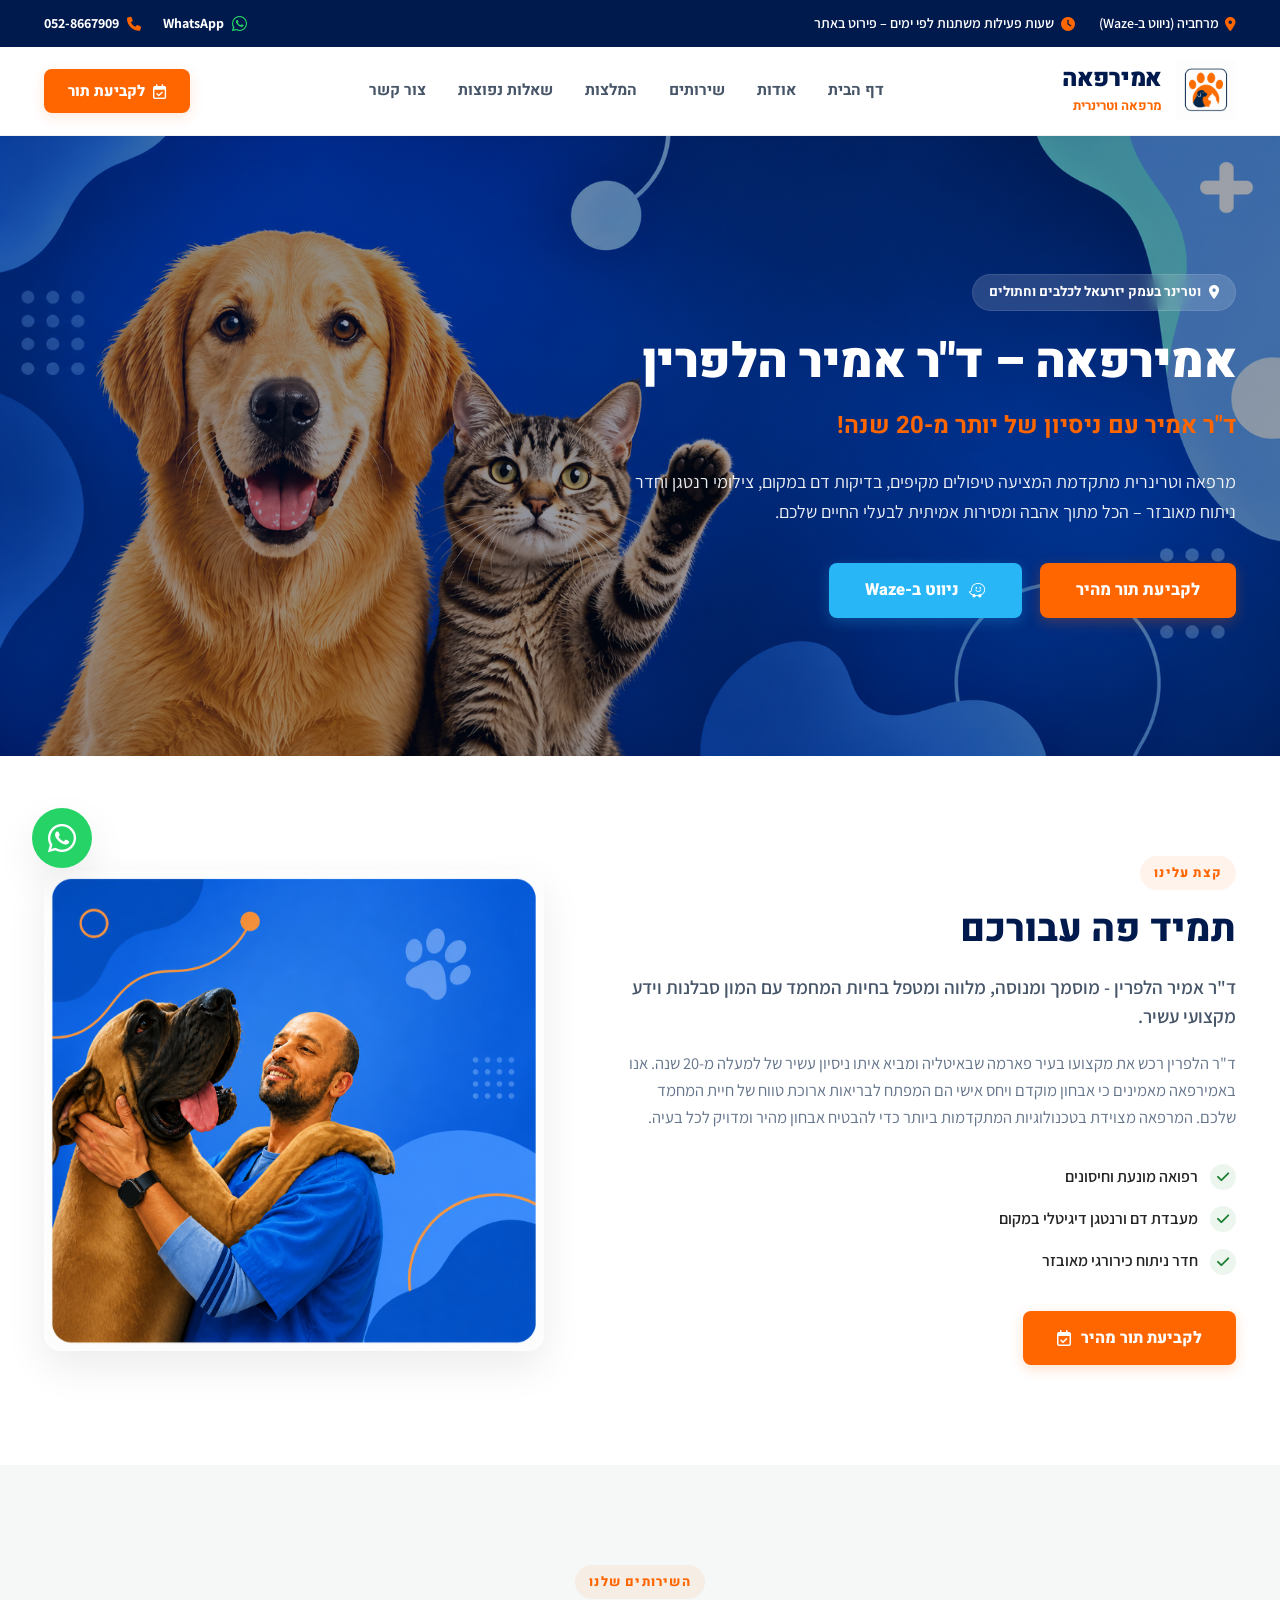
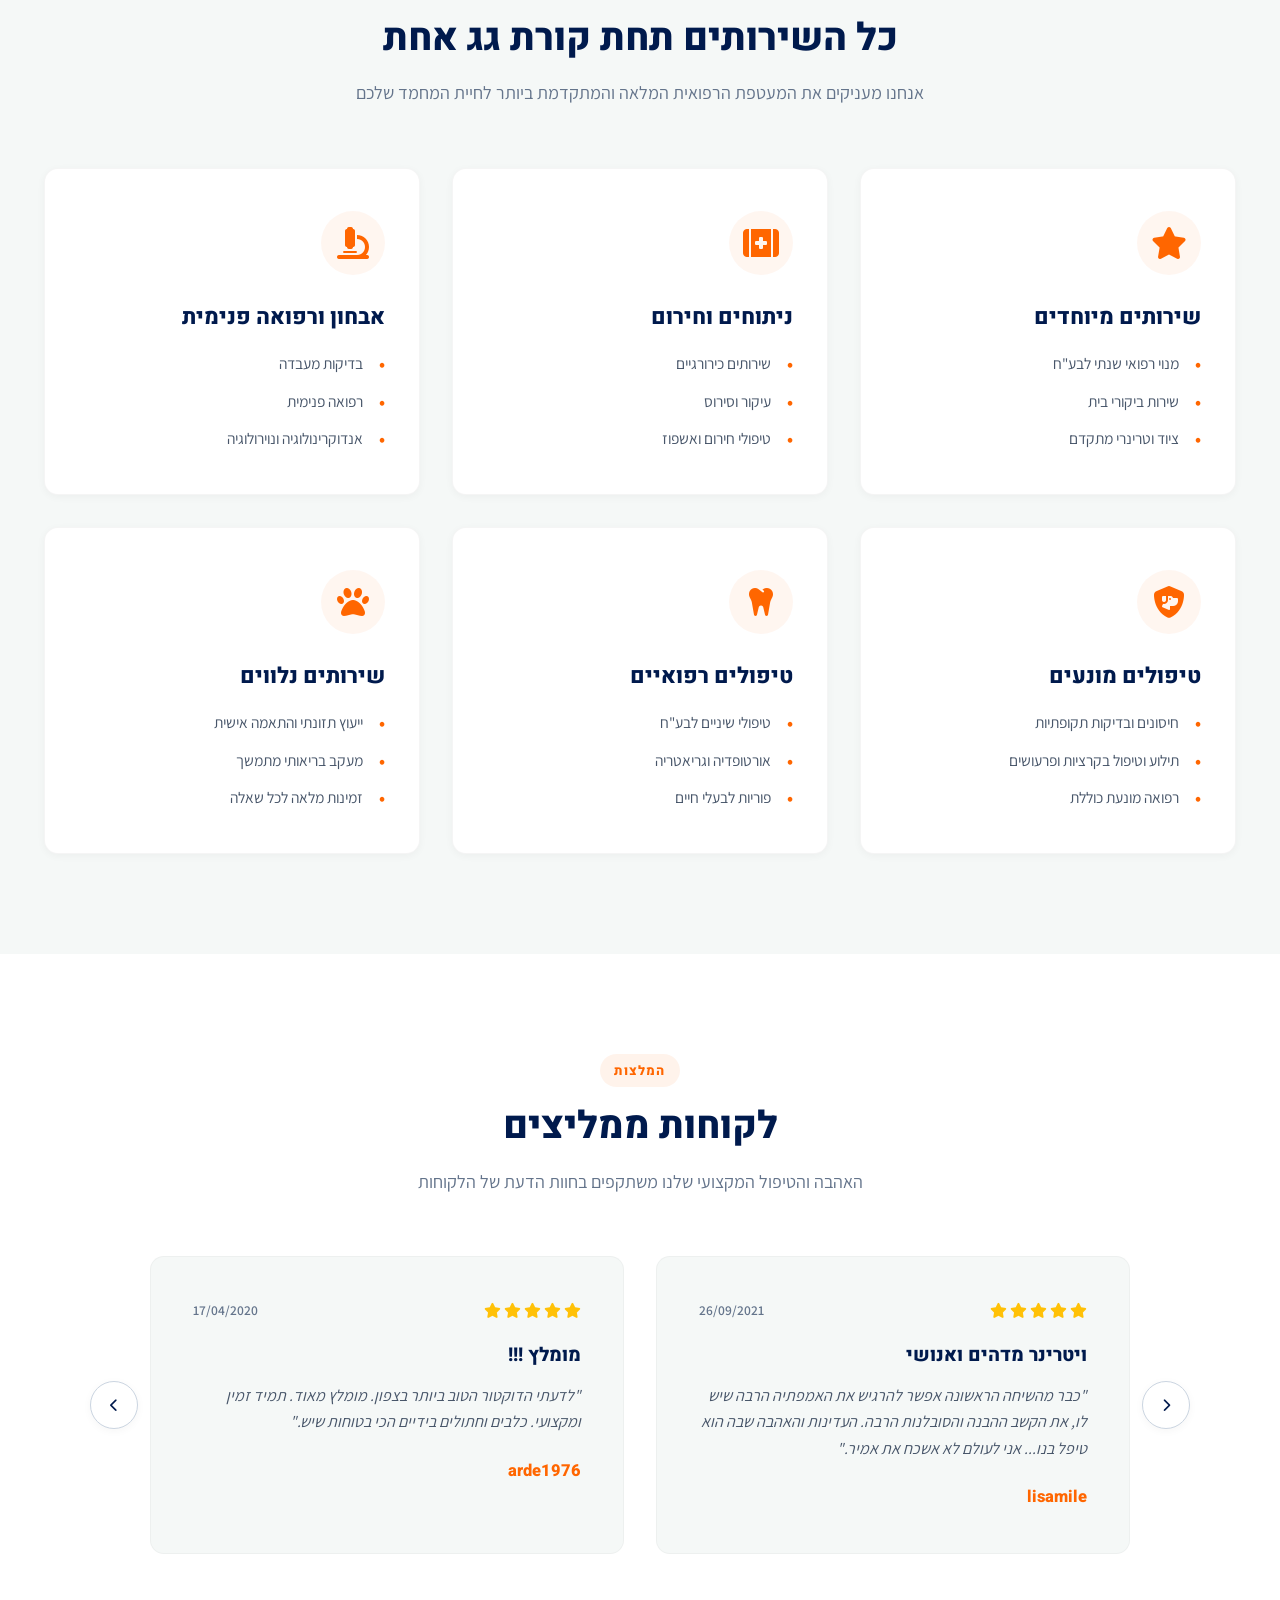
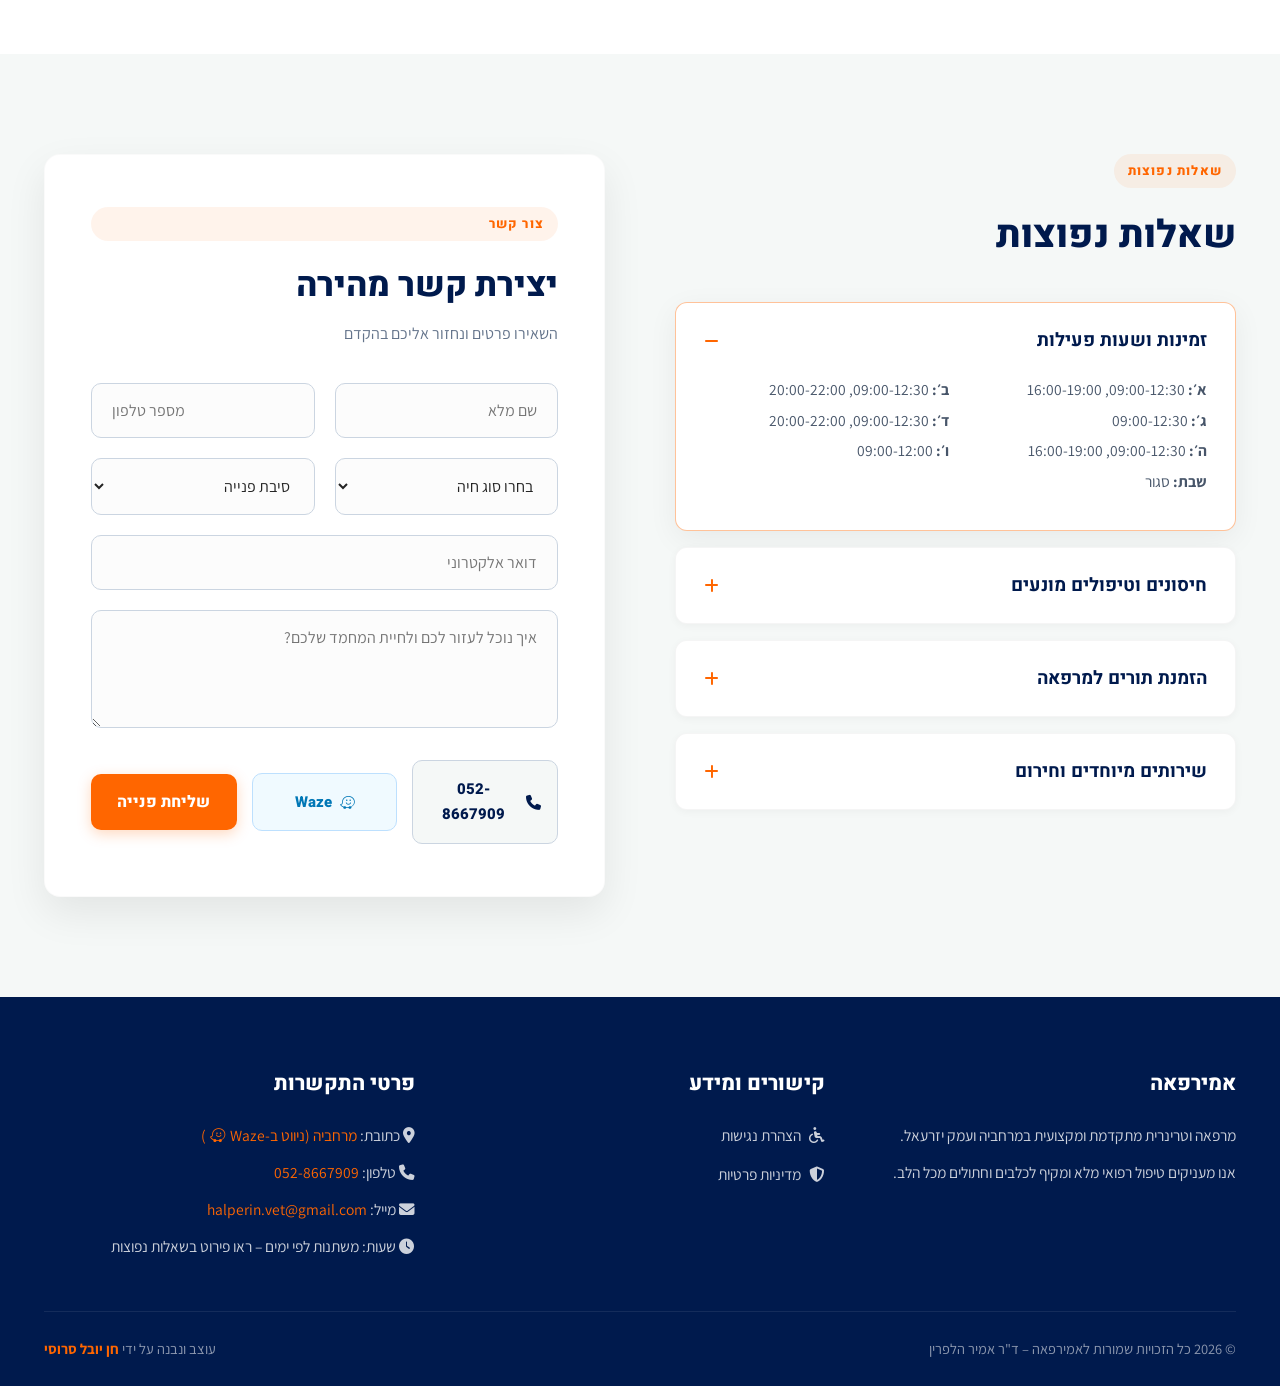
==== index.html @ 6ac04989 "Update index.html" ====
<!DOCTYPE html>
<html lang="he" dir="rtl">
<head>
    <meta charset="UTF-8">
    <meta name="viewport" content="width=device-width, initial-scale=1.0">
    <title>אמירפאה – ד"ר אמיר הלפרין | וטרינר בעמק יזרעאל ועפולה</title>
    <meta name="description" content="מחפשים וטרינר בעפולה או בעמק יזרעאל? באמירפאה תקבלו טיפול מקצועי לכלבים וחתולים – חיסונים, בדיקות, טיפולי חירום וניתוחים עם יחס אישי וזמינות גבוהה.">
    
    <link rel="preconnect" href="https://fonts.googleapis.com">
    <link rel="preconnect" href="https://fonts.gstatic.com" crossorigin>
    <link href="https://fonts.googleapis.com/css2?family=Assistant:wght@300;400;600;700;800&family=Heebo:wght@300;400;500;700;800;900&display=swap" rel="stylesheet">
    
    <link rel="stylesheet" href="https://cdnjs.cloudflare.com/ajax/libs/font-awesome/6.4.0/css/all.min.css">
    <link rel="stylesheet" href="style.css">

    <!-- Favicon -->
    <link rel="icon" href="favicon.ico">
    <link rel="apple-touch-icon" href="favicon.ico">

</head>
<body>

    <div class="top-info-bar">
        <div class="bar-container">
            <div class="top-info-right">
                <span class="top-info-item">
                    <a href="https://waze.com/ul?q=מרחביה" target="_blank" class="top-waze-link" aria-label="ניווט למרפאה באמצעות Waze">
                        <i class="fa-solid fa-location-dot" aria-hidden="true"></i> מרחביה (ניווט ב-Waze)
                    </a>
                </span>
                <span class="top-info-item top-hours-short">
                    <i class="fa-solid fa-clock" aria-hidden="true"></i> שעות פעילות משתנות לפי ימים – פירוט באתר
                </span>
            </div>
            <div class="top-info-left">
                <a href="https://wa.me/972528667909" target="_blank" class="top-link whatsapp-link" aria-label="פנייה בוואטסאפ">
                    <i class="fa-brands fa-whatsapp" aria-hidden="true"></i> WhatsApp
                </a>
                <a href="tel:0528667909" class="top-link phone-link">
                    <i class="fa-solid fa-phone" aria-hidden="true"></i> 052-8667909
                </a>
            </div>
        </div>
    </div>

    <header class="main-header" role="banner">
        <div class="header-container">
            <div class="logo-area">
                <a href="#home" class="logo-link">
                    <img src="Logo.png" alt="לוגו אמירפאה" class="site-logo">
                    <div class="logo-text">
                        <span class="brand-name">אמירפאה</span>
                        <span class="brand-sub">מרפאה וטרינרית</span>
                    </div>
                </a>
            </div>
            
            <button class="mobile-menu-toggle show-only-on-mobile" aria-label="פתח תפריט">
                תפריט ☰
            </button>
            
            <nav class="nav-links hide-on-mobile" id="main-nav" aria-label="תפריט ניווט ראשי">
                <a href="#home" class="nav-item">דף הבית</a>
                <a href="#about" class="nav-item">אודות</a>
                <a href="#services" class="nav-item">שירותים</a>
                <a href="#testimonials" class="nav-item">המלצות</a>
                <a href="#faq" class="nav-item">שאלות נפוצות</a>
                <a href="#contact" class="nav-item">צור קשר</a>
            </nav>
            
            <div class="header-actions hide-on-mobile">
                <a href="#contact" class="btn-booking-nav">
                    <i class="fa-regular fa-calendar-check" aria-hidden="true"></i> לקביעת תור
                </a>
            </div>
        </div>
        
        <div class="mobile-menu-dropdown show-only-on-mobile">
            <nav class="mobile-nav-links">
                <a href="#home" class="mobile-nav-item">דף הבית</a>
                <a href="#about" class="mobile-nav-item">אודות</a>
                <a href="#services" class="mobile-nav-item">שירותים</a>
                <a href="#testimonials" class="mobile-nav-item">המלצות</a>
                <a href="#faq" class="mobile-nav-item">שאלות נפוצות</a>
                <a href="#contact" class="mobile-nav-item">צור קשר</a>
                <a href="#contact" class="btn-booking-nav-mobile">
                    <i class="fa-regular fa-calendar-check" aria-hidden="true"></i> לקביעת תור
                </a>
            </nav>
        </div>
    </header>

    <section id="home" class="hero-section">
        <div class="hero-overlay"></div>
        <div class="hero-container">
            <div class="hero-content">
                <div class="hero-tag">
                    <i class="fa-solid fa-location-dot" aria-hidden="true"></i> וטרינר בעמק יזרעאל לכלבים וחתולים
                </div>
                <h1 class="hero-title">אמירפאה – ד"ר אמיר הלפרין</h1>
                <h2 class="hero-subtitle">ד"ר אמיר עם ניסיון של יותר מ-20 שנה!</h2>
                <p class="hero-text">
                    מרפאה וטרינרית מתקדמת המציעה טיפולים מקיפים, בדיקות דם במקום, צילומי רנטגן וחדר ניתוח מאובזר – הכל מתוך אהבה ומסירות אמיתית לבעלי החיים שלכם.
                </p>
                <div class="hero-buttons">
                    <a href="#contact" class="btn-hero btn-orange">לקביעת תור מהיר</a>
                    <a href="https://waze.com/ul?q=מרחביה" target="_blank" class="btn-hero btn-waze">
                        <i class="fa-brands fa-waze" aria-hidden="true"></i> ניווט ב-Waze
                    </a>
                </div>
            </div>
        </div>
    </section>

    <section id="about" class="about-section">
        <div class="about-container">
            <div class="about-content">
                <span class="section-tag">קצת עלינו</span>
                <h2 class="about-title">תמיד פה עבורכם</h2>
                <p class="about-lead">
                    ד"ר אמיר הלפרין - מוסמך ומנוסה, מלווה ומטפל בחיות המחמד עם המון סבלנות וידע מקצועי עשיר.
                </p>
                <p class="about-desc">
                    ד"ר הלפרין רכש את מקצועו בעיר פארמה שבאיטליה ומביא איתו ניסיון עשיר של למעלה מ-20 שנה. אנו באמירפאה מאמינים כי אבחון מוקדם ויחס אישי הם המפתח לבריאות ארוכת טווח של חיית המחמד שלכם. המרפאה מצוידת בטכנולוגיות המתקדמות ביותר כדי להבטיח אבחון מהיר ומדויק לכל בעיה.
                </p>
                <div class="about-features">
                    <div class="about-feat-item">
                        <i class="fa-solid fa-check" aria-hidden="true"></i>
                        <span>רפואה מונעת וחיסונים</span>
                    </div>
                    <div class="about-feat-item">
                        <i class="fa-solid fa-check" aria-hidden="true"></i>
                        <span>מעבדת דם ורנטגן דיגיטלי במקום</span>
                    </div>
                    <div class="about-feat-item">
                        <i class="fa-solid fa-check" aria-hidden="true"></i>
                        <span>חדר ניתוח כירורגי מאובזר</span>
                    </div>
                </div>
                <a href="#contact" class="btn-about">
                    לקביעת תור מהיר <i class="fa-regular fa-calendar-check" aria-hidden="true"></i>
                </a>
            </div>
            <div class="about-image-wrapper">
                <img src="dr-amir.png" alt="ד&quot;ר אמיר בטיפול" class="about-doctor-img" loading="lazy">
            </div>
        </div>
    </section>

    <section id="services" class="services-section">
        <div class="section-container">
            <div class="section-header">
                <span class="section-tag center">השירותים שלנו</span>
                <h2 class="section-title">כל השירותים תחת קורת גג אחת</h2>
                <p class="section-subtitle">אנחנו מעניקים את המעטפת הרפואית המלאה והמתקדמת ביותר לחיית המחמד שלכם</p>
            </div>
            <div class="services-grid">
                <div class="service-card">
                    <div class="service-icon">
                        <i class="fa-solid fa-star" aria-hidden="true"></i>
                    </div>
                    <h3 class="service-title">שירותים מיוחדים</h3>
                    <ul class="service-list">
                        <li>מנוי רפואי שנתי לבע"ח</li>
                        <li>שירות ביקורי בית</li>
                        <li>ציוד וטרינרי מתקדם</li>
                    </ul>
                </div>

                <div class="service-card">
                    <div class="service-icon">
                        <i class="fa-solid fa-kit-medical" aria-hidden="true"></i>
                    </div>
                    <h3 class="service-title">ניתוחים וחירום</h3>
                    <ul class="service-list">
                        <li>שירותים כירורגיים</li>
                        <li>עיקור וסירוס</li>
                        <li>טיפולי חירום ואשפוז</li>
                    </ul>
                </div>

                <div class="service-card">
                    <div class="service-icon">
                        <i class="fa-solid fa-microscope" aria-hidden="true"></i>
                    </div>
                    <h3 class="service-title">אבחון ורפואה פנימית</h3>
                    <ul class="service-list">
                        <li>בדיקות מעבדה</li>
                        <li>רפואה פנימית</li>
                        <li>אנדוקרינולוגיה ונוירולוגיה</li>
                    </ul>
                </div>

                <div class="service-card">
                    <div class="service-icon">
                        <i class="fa-solid fa-shield-dog" aria-hidden="true"></i>
                    </div>
                    <h3 class="service-title">טיפולים מונעים</h3>
                    <ul class="service-list">
                        <li>חיסונים ובדיקות תקופתיות</li>
                        <li>תילוע וטיפול בקרציות ופרעושים</li>
                        <li>רפואה מונעת כוללת</li>
                    </ul>
                </div>

                <div class="service-card">
                    <div class="service-icon">
                        <i class="fa-solid fa-tooth" aria-hidden="true"></i>
                    </div>
                    <h3 class="service-title">טיפולים רפואיים</h3>
                    <ul class="service-list">
                        <li>טיפולי שיניים לבע"ח</li>
                        <li>אורטופדיה וגריאטריה</li>
                        <li>פוריות לבעלי חיים</li>
                    </ul>
                </div>

                <div class="service-card">
                    <div class="service-icon">
                        <i class="fa-solid fa-paw" aria-hidden="true"></i>
                    </div>
                    <h3 class="service-title">שירותים נלווים</h3>
                    <ul class="service-list">
                        <li>ייעוץ תזונתי והתאמה אישית</li>
                        <li>מעקב בריאותי מתמשך</li>
                        <li>זמינות מלאה לכל שאלה</li>
                    </ul>
                </div>
            </div>
        </div>
    </section>

    <section id="testimonials" class="testimonials-section">
        <div class="section-container">
            <div class="section-header">
                <span class="section-tag center">המלצות</span>
                <h2 class="section-title">לקוחות ממליצים</h2>
                <p class="section-subtitle">האהבה והטיפול המקצועי שלנו משתקפים בחוות הדעת של הלקוחות</p>
            </div>
            <div class="testimonials-slider-container">
                <button class="slider-btn prev-btn" aria-label="המלצה קודמת">
                    <i class="fa-solid fa-chevron-right" aria-hidden="true"></i>
                </button>
                <div class="testimonials-slider">
                    <div class="testimonial-slide active">
                        <div class="testimonials-grid">
                            <div class="testimonial-card">
                                <div class="testi-header">
                                    <div class="stars" aria-label="5 כוכבים">
                                        <i class="fa-solid fa-star" aria-hidden="true"></i>
                                        <i class="fa-solid fa-star" aria-hidden="true"></i>
                                        <i class="fa-solid fa-star" aria-hidden="true"></i>
                                        <i class="fa-solid fa-star" aria-hidden="true"></i>
                                        <i class="fa-solid fa-star" aria-hidden="true"></i>
                                    </div>
                                    <span class="testi-date">26/09/2021</span>
                                </div>
                                <h4 class="testi-title">ויטרינר מדהים ואנושי</h4>
                                <p class="testi-text">
                                    "כבר מהשיחה הראשונה אפשר להרגיש את האמפתיה הרבה שיש לו, את הקשב ההבנה והסובלנות הרבה. העדינות והאהבה שבה הוא טיפל בנו... אני לעולם לא אשכח את אמיר."
                                </p>
                                <div class="testi-author">lisamile</div>
                            </div>
                            <div class="testimonial-card">
                                <div class="testi-header">
                                    <div class="stars" aria-label="5 כוכבים">
                                        <i class="fa-solid fa-star" aria-hidden="true"></i>
                                        <i class="fa-solid fa-star" aria-hidden="true"></i>
                                        <i class="fa-solid fa-star" aria-hidden="true"></i>
                                        <i class="fa-solid fa-star" aria-hidden="true"></i>
                                        <i class="fa-solid fa-star" aria-hidden="true"></i>
                                    </div>
                                    <span class="testi-date">17/04/2020</span>
                                </div>
                                <h4 class="testi-title">מומלץ !!!</h4>
                                <p class="testi-text">
                                    "לדעתי הדוקטור הטוב ביותר בצפון. מומלץ מאוד. תמיד זמין ומקצועי. כלבים וחתולים בידיים הכי בטוחות שיש."
                                </p>
                                <div class="testi-author">arde1976</div>
                            </div>
                        </div>
                    </div>

                    <div class="testimonial-slide">
                        <div class="testimonials-grid">
                            <div class="testimonial-card">
                                <div class="testi-header">
                                    <div class="stars" aria-label="5 כוכבים">
                                        <i class="fa-solid fa-star" aria-hidden="true"></i>
                                        <i class="fa-solid fa-star" aria-hidden="true"></i>
                                        <i class="fa-solid fa-star" aria-hidden="true"></i>
                                        <i class="fa-solid fa-star" aria-hidden="true"></i>
                                        <i class="fa-solid fa-star" aria-hidden="true"></i>
                                    </div>
                                    <span class="testi-date">19/02/2019</span>
                                </div>
                                <h4 class="testi-title">מושלם</h4>
                                <p class="testi-text">
                                    "אמיר הוא בן אדם מדהים וד"ר מצוין. הגישה שלו לתינוקת שלי והביטחון שהרגשתי שהשארתי אותה שם. אמיר והעוזרת שלו כל כך סבלניים ועדינים."
                                </p>
                                <div class="testi-author">אורפז ויקיר</div>
                            </div>
                            <div class="testimonial-card">
                                <div class="testi-header">
                                    <div class="stars" aria-label="5 כוכבים">
                                        <i class="fa-solid fa-star" aria-hidden="true"></i>
                                        <i class="fa-solid fa-star" aria-hidden="true"></i>
                                        <i class="fa-solid fa-star" aria-hidden="true"></i>
                                        <i class="fa-solid fa-star" aria-hidden="true"></i>
                                        <i class="fa-solid fa-star" aria-hidden="true"></i>
                                    </div>
                                    <span class="testi-date">07/07/2018</span>
                                </div>
                                <h4 class="testi-title">מומלץ!</h4>
                                <p class="testi-text">
                                    "כבר מספר שנים הכלב שלי מטופל אצלו ולא מחליפה אותו! שירות מעולה, תמיד זמין, מחיר הוגן לכל בעיה. ממליצה בחום!"
                                </p>
                                <div class="testi-author">Marina</div>
                            </div>
                        </div>
                    </div>

                    <div class="testimonial-slide">
                        <div class="testimonials-grid">
                            <div class="testimonial-card">
                                <div class="testi-header">
                                    <div class="stars" aria-label="4.5 כוכבים">
                                        <i class="fa-solid fa-star" aria-hidden="true"></i>
                                        <i class="fa-solid fa-star" aria-hidden="true"></i>
                                        <i class="fa-solid fa-star" aria-hidden="true"></i>
                                        <i class="fa-solid fa-star" aria-hidden="true"></i>
                                        <i class="fa-solid fa-star-half-stroke" aria-hidden="true"></i>
                                    </div>
                                    <span class="testi-date">20/04/2016</span>
                                </div>
                                <h4 class="testi-title">מקצועיות ויחס נפלא</h4>
                                <p class="testi-text">
                                    "פניתי לצורך טיפול בכלב, השירות שקיבלתי היה מקצועי מאוד. היחס היה נפלא, קיבלו אותי בדיוק בזמן והמחיר היה סביר לחלוטין."
                                </p>
                                <div class="testi-author">יוסי</div>
                            </div>
                            <div class="testimonial-card">
                                <div class="testi-header">
                                    <div class="stars" aria-label="5 כוכבים">
                                        <i class="fa-solid fa-star" aria-hidden="true"></i>
                                        <i class="fa-solid fa-star" aria-hidden="true"></i>
                                        <i class="fa-solid fa-star" aria-hidden="true"></i>
                                        <i class="fa-solid fa-star" aria-hidden="true"></i>
                                        <i class="fa-solid fa-star" aria-hidden="true"></i>
                                    </div>
                                    <span class="testi-date">17/03/2016</span>
                                </div>
                                <h4 class="testi-title">מרפאה מצוינת</h4>
                                <p class="testi-text">
                                    "הכלבה שלי מפחדת ולא רוצה שיתקרבו אליה, אך אמיר הצליח להתחבב עליה ולבדוק אותה. הטיפול היה אדיב ומקצועי ותמיד מתקשר לשאול מה שלומה."
                                </p>
                                <div class="testi-author">Arbel</div>
                            </div>
                        </div>
                    </div>
                </div>
                <button class="slider-btn next-btn" aria-label="המלצה הבאה">
                    <i class="fa-solid fa-chevron-left" aria-hidden="true"></i>
                </button>
            </div>
        </div>
    </section>

    <section id="faq-contact" class="faq-contact-section">
        <div class="combined-container">
            <div class="faq-side" id="faq">
                <span class="section-tag">שאלות נפוצות</span>
                <h2 class="combined-title">שאלות נפוצות</h2>
                <div class="faq-accordion">
                    <div class="faq-item active">
                        <button class="faq-question" aria-expanded="true">
                            <span>זמינות ושעות פעילות</span>
                            <i class="fa-solid fa-minus faq-icon" aria-hidden="true"></i>
                        </button>
                        <div class="faq-answer">
                            <div class="hours-list">
                                <p><strong>א׳:</strong> 09:00-12:30, 16:00-19:00</p>
                                <p><strong>ב׳:</strong> 09:00-12:30, 20:00-22:00</p>
                                <p><strong>ג׳:</strong> 09:00-12:30</p>
                                <p><strong>ד׳:</strong> 09:00-12:30, 20:00-22:00</p>
                                <p><strong>ה׳:</strong> 09:00-12:30, 16:00-19:00</p>
                                <p><strong>ו׳:</strong> 09:00-12:00</p>
                                <p><strong>שבת:</strong> סגור</p>
                            </div>
                        </div>
                   </div>
                    <div class="faq-item">
                        <button class="faq-question" aria-expanded="false">
                            <span>חיסונים וטיפולים מונעים</span>
                            <i class="fa-solid fa-plus faq-icon" aria-hidden="true"></i>
                        </button>
                        <div class="faq-answer">
                            <p>מומלץ לחסן חיות מחמד באופן שנתי כדי להבטיח הגנה מלאה מפני מחלות נפוצות ומסוכנות בסביבה.</p>
                        </div>
                    </div>
                    <div class="faq-item">
                        <button class="faq-question" aria-expanded="false">
                            <span>הזמנת תורים למרפאה</span>
                            <i class="fa-solid fa-plus faq-icon" aria-hidden="true"></i>
                        </button>
                        <div class="faq-answer">
                            <p>ניתן להזמין תור מראש בטופס יצירת הקשר באתר, או בשיחה מהירה בוואטסאפ ובטלפון הזמינים באתר.</p>
                        </div>
                    </div>
                    <div class="faq-item">
                        <button class="faq-question" aria-expanded="false">
                            <span>שירותים מיוחדים וחירום</span>
                            <i class="fa-solid fa-plus faq-icon" aria-hidden="true"></i>
                        </button>
                        <div class="faq-answer">
                            <p>במרפאה קיים חדר ניתוח מאובזר, רנטגן דיגיטלי מתקדם ומעבדת דם לתוצאות מיידיות במקום.</p>
                        </div>
                    </div>
                </div>
            </div>

            <div class="contact-side" id="contact">
                <div class="contact-form-box">
                    <span class="section-tag">צור קשר</span>
                    <h3 class="contact-form-title">יצירת קשר מהירה</h3>
                    <p class="contact-form-subtitle">השאירו פרטים ונחזור אליכם בהקדם</p>
                    
                    <form action="https://formsubmit.co/amirpavet@gmail.com" method="POST" class="form-body">
                        <input type="hidden" name="_captcha" value="false">
                        <input type="hidden" name="_next" value="https://6949558-stack.github.io/amirpa/index.html">
                        
                        <div class="form-row">
                            <input type="text" name="שם מלא" placeholder="שם מלא" required>
                            <input type="tel" name="טלפון" placeholder="מספר טלפון" required>
                        </div>
                        <div class="form-row">
                            <select name="סוג חיה" required>
                                <option value="" disabled selected>בחרו סוג חיה</option>
                                <option value="חתול">חתול</option>
                                <option value="כלב">כלב</option>
                                <option value="אחר">אחר</option>
                            </select>
                            <select name="סיבת פנייה" required>
                                <option value="" disabled selected>סיבת פנייה</option>
                                <option value="תור">תור</option>
                                <option value="חיסון">חיסון</option>
                                <option value="תשלום">תשלום</option>
                                <option value="ניתוח">ניתוח</option>
                                <option value="חירום">חירום</option>
                                <option value="אחר">אחר</option>
                            </select>
                        </div>
                        <div class="form-row full-width">
                            <input type="email" name="דואר אלקטרוני" placeholder="דואר אלקטרוני">
                        </div>
                        <div class="form-row full-width">
                            <textarea name="הודעה" rows="4" placeholder="איך נוכל לעזור לכם ולחיית המחמד שלכם?" required></textarea>
                        </div>
                        <div class="form-actions">
                            <a href="tel:0528667909" class="contact-phone-btn">
                                <i class="fa-solid fa-phone" aria-hidden="true"></i> 052-8667909
                            </a>
                            <a href="https://waze.com/ul?q=מרחביה" target="_blank" class="contact-waze-btn" aria-label="ניווט באמצעות Waze">
                                <i class="fa-brands fa-waze" aria-hidden="true"></i> Waze
                            </a>
                            <button type="submit" class="btn-submit-form">שליחת פנייה</button>
                        </div>
                    </form>
                </div>
            </div>
        </div>
    </section>

    <div class="mobile-bottom-cta" aria-label="פעולות מהירות">
        <a href="tel:0528667909" class="mobile-cta-call">
            <i class="fa-solid fa-phone" aria-hidden="true"></i> התקשר עכשיו
        </a>
        <a href="https://wa.me/972528667909" target="_blank" class="mobile-cta-whatsapp">
            <i class="fa-brands fa-whatsapp" aria-hidden="true"></i> WhatsApp
        </a>
        <a href="https://waze.com/ul?q=מרחביה" target="_blank" class="mobile-cta-waze">
            <i class="fa-brands fa-waze" aria-hidden="true"></i> Waze
        </a>
    </div>

    <a href="https://wa.me/972528667909" target="_blank" class="floating-whatsapp-btn" aria-label="פנייה מהירה בוואטסאפ">
        <i class="fa-brands fa-whatsapp" aria-hidden="true"></i>
    </a>

    <footer class="site-footer">
        <div class="footer-container">
            <div class="footer-grid">
                <div class="footer-col about-col">
                    <h3>אמירפאה</h3>
                    <p>מרפאה וטרינרית מתקדמת ומקצועית במרחביה ועמק יזרעאל.</p>
                    <p>אנו מעניקים טיפול רפואי מלא ומקיף לכלבים וחתולים מכל הלב.</p>
                </div>
                <div class="footer-col links-col">
                    <h3>קישורים ומידע</h3>
                    <ul class="footer-links-list">
                        <li><a href="accessibility.html"><i class="fa-solid fa-wheelchair" aria-hidden="true"></i> הצהרת נגישות</a></li>
                        <li><a href="privacy.html"><i class="fa-solid fa-shield-halved" aria-hidden="true"></i> מדיניות פרטיות</a></li>
                    </ul>
                </div>
                <div class="footer-col contact-col">
                    <h3>פרטי התקשרות</h3>
                    <p>
                        <i class="fa-solid fa-location-dot" aria-hidden="true"></i> כתובת: 
                        <a href="https://waze.com/ul?q=מרחביה" target="_blank" class="footer-waze-link">
                            מרחביה (ניווט ב-Waze <i class="fa-brands fa-waze" aria-hidden="true"></i>)
                        </a>
                    </p>
                    <p><i class="fa-solid fa-phone" aria-hidden="true"></i> טלפון: <a href="tel:0528667909">052-8667909</a></p>
                    <p><i class="fa-solid fa-envelope" aria-hidden="true"></i> מייל: <a href="mailto:halperin.vet@gmail.com">halperin.vet@gmail.com</a></p>
                    <p><i class="fa-solid fa-clock" aria-hidden="true"></i> שעות: משתנות לפי ימים – ראו פירוט בשאלות נפוצות</p>
                </div>
            </div>
            <div class="footer-bottom">
                <p>&copy; 2026 כל הזכויות שמורות לאמירפאה – ד"ר אמיר הלפרין</p>
                <p>עוצב ונבנה על ידי <a href="mailto:6949558@gmail.com" class="designer-link">חן יובל סרוסי</a></p>
            </div>
        </div>
    </footer>

    <script>
        document.addEventListener('DOMContentLoaded', () => {
            const menuToggle = document.querySelector('.mobile-menu-toggle');
            const mobileMenu = document.querySelector('.mobile-menu-dropdown');

            function closeMobileMenu() {
                if (mobileMenu && mobileMenu.classList.contains('active')) {
                    mobileMenu.classList.remove('active');
                }

                if (menuToggle) {
                    menuToggle.textContent = 'תפריט ☰';
                    menuToggle.setAttribute('aria-label', 'פתח תפריט');
                }
            }

            function scrollToSection(targetSection) {
                const headerOffset = window.innerWidth <= 900 ? 104 : 126;
                const elementPosition = targetSection.getBoundingClientRect().top;
                const offsetPosition = elementPosition + window.pageYOffset - headerOffset;

                window.scrollTo({
                    top: offsetPosition,
                    behavior: 'smooth'
                });
            }

            // קישורי עוגן עם תיקון גובה ההדר הדביק
            const internalLinks = document.querySelectorAll('a[href^="#"]');
            internalLinks.forEach(link => {
                link.addEventListener('click', (e) => {
                    const targetId = link.getAttribute('href');

                    if (targetId && targetId !== "#") {
                        const targetSection = document.querySelector(targetId);

                        if (targetSection) {
                            e.preventDefault();
                            closeMobileMenu();
                            scrollToSection(targetSection);
                        }
                    }
                });
            });

            // אקורדיון שאלות נפוצות
            const faqItems = document.querySelectorAll('.faq-item');
            faqItems.forEach(item => {
                const questionBtn = item.querySelector('.faq-question');
                const faqIcon = item.querySelector('.faq-icon');

                if (!questionBtn) return;

                questionBtn.addEventListener('click', () => {
                    const isActive = item.classList.contains('active');

                    faqItems.forEach(otherItem => {
                        if (otherItem !== item && otherItem.classList.contains('active')) {
                            otherItem.classList.remove('active');
                            const otherIcon = otherItem.querySelector('.faq-icon');
                            const otherQuestion = otherItem.querySelector('.faq-question');
                            if (otherIcon) otherIcon.classList.replace('fa-minus', 'fa-plus');
                            if (otherQuestion) otherQuestion.setAttribute('aria-expanded', 'false');
                        }
                    });

                    if (!isActive) {
                        item.classList.add('active');
                        if (faqIcon) faqIcon.classList.replace('fa-plus', 'fa-minus');
                        questionBtn.setAttribute('aria-expanded', 'true');
                    } else {
                        item.classList.remove('active');
                        if (faqIcon) faqIcon.classList.replace('fa-minus', 'fa-plus');
                        questionBtn.setAttribute('aria-expanded', 'false');
                    }
                });
            });

            // סליידר המלצות
            const slides = document.querySelectorAll('.testimonial-slide');
            const prevBtn = document.querySelector('.prev-btn');
            const nextBtn = document.querySelector('.next-btn');
            let currentSlide = 0;
            let slideInterval;

            function showSlide(index) {
                slides.forEach((slide, i) => {
                    slide.classList.toggle('active', i === index);
                });
            }

            function nextSlide() {
                if (!slides.length) return;
                currentSlide = (currentSlide + 1) % slides.length;
                showSlide(currentSlide);
            }

            function prevSlide() {
                if (!slides.length) return;
                currentSlide = (currentSlide - 1 + slides.length) % slides.length;
                showSlide(currentSlide);
            }

            if (nextBtn && prevBtn && slides.length > 0) {
                nextBtn.addEventListener('click', () => {
                    nextSlide();
                    resetInterval();
                });

                prevBtn.addEventListener('click', () => {
                    prevSlide();
                    resetInterval();
                });
                
                function startInterval() {
                    slideInterval = setInterval(nextSlide, 6000);
                }
                
                function resetInterval() {
                    clearInterval(slideInterval);
                    startInterval();
                }

                startInterval();
            }
            
            // תפריט מובייל: טקסט ברור במקום אייקון בלבד
            if (menuToggle && mobileMenu) {
                menuToggle.addEventListener('click', () => {
                    mobileMenu.classList.toggle('active');

                    if (mobileMenu.classList.contains('active')) {
                        menuToggle.textContent = 'סגור ✕';
                        menuToggle.setAttribute('aria-label', 'סגור תפריט');
                    } else {
                        menuToggle.textContent = 'תפריט ☰';
                        menuToggle.setAttribute('aria-label', 'פתח תפריט');
                    }
                });
            }
        });
    </script>

</body>
</html>
---- style.css ----
/* ==========================================================================
   CSS VARIABLES & DESIGN SYSTEM (Accessibility First)
   ========================================================================== */
:root {
    --primary-color: #001a4d;      /* כחול כהה נקי ויוקרתי */
    --accent-color: #ff6600;       /* כתום מותג חי */
    --hover-color: #e65c00;        /* כתום כהה לריחוף */
    --text-color: #242424;         /* צבע טקסט ראשי */
    --bg-light: #f5f8f7;           /* רקע כללי בהיר */
    --bg-white: #ffffff;           /* לבן מלא */
    --gray-light: #f1f3f5;         /* אפור בהיר לרקעים */
    --border-color: #cbd5e1;       /* צבע גבול נקי וברור */
    --success-color: #1e7e34;      /* ירוק מותג מותאם לנגישות */
    --waze-color: #29b6f6;         /* כחול Waze רשמי */
    --waze-hover: #0099e5;         /* כחול Waze כהה לריחוף */
    --font-heading: 'Heebo', 'Assistant', sans-serif;
    --font-body: 'Assistant', 'Heebo', sans-serif;
    --max-width: 1240px;
    --transition: all 0.3s cubic-bezier(0.25, 0.8, 0.25, 1);
    --shadow-sm: 0 2px 8px rgba(0, 0, 0, 0.04);
    --shadow-md: 0 8px 30px rgba(0, 0, 0, 0.06);
    --shadow-lg: 0 16px 40px rgba(0, 0, 0, 0.08);
}

/* ==========================================================================
   RESET & BASE STYLES
   ========================================================================== */
* {
    margin: 0;
    padding: 0;
    box-sizing: border-box;
}

html {
    scroll-behavior: smooth;
    font-size: 16px;
}

body {
    font-family: var(--font-body);
    direction: rtl;
    background-color: var(--bg-white);
    color: var(--text-color);
    line-height: 1.65;
    overflow-x: hidden;
    -webkit-font-smoothing: antialiased;
    -moz-osx-font-smoothing: grayscale;
}

a {
    text-decoration: none;
    color: inherit;
    transition: var(--transition);
}

a:focus-visible, button:focus-visible {
    outline: 3px solid var(--accent-color);
    outline-offset: 3px;
}

img {
    max-width: 100%;
    height: auto;
    display: block;
}

/* Utilities */
.section-tag {
    font-family: var(--font-heading);
    font-size: 13px;
    font-weight: 800;
    text-transform: uppercase;
    letter-spacing: 1.2px;
    color: var(--accent-color);
    background-color: rgba(255, 102, 0, 0.08);
    padding: 6px 14px;
    border-radius: 20px;
    display: inline-block;
    margin-bottom: 16px;
}

.section-tag.center {
    display: table;
    margin: 0 auto 16px;
}

/* כלי עזר להסתרה/הצגה מותנית */
.show-only-on-mobile {
    display: none !important;
}

/* ==========================================================================
   TOP INFO BAR
   ========================================================================== */
.top-info-bar {
    background-color: var(--primary-color);
    color: var(--bg-white);
    padding: 12px 0;
    font-size: 14px;
    font-weight: 600;
}

.bar-container {
    max-width: var(--max-width);
    margin: 0 auto;
    padding: 0 24px;
    display: grid;
    grid-template-columns: 1fr 1fr;
    align-items: center;
}

.top-info-right {
    display: flex;
    gap: 24px;
    align-items: center;
}

.top-info-item {
    display: inline-flex;
    align-items: center;
    gap: 7px;
}

.top-info-item i {
    color: var(--accent-color);
}

/* Waze Link in Top Bar */
.top-waze-link {
    display: inline-flex;
    align-items: center;
    gap: 6px;
    color: var(--bg-white);
    transition: var(--transition);
}

.top-waze-link:hover {
    color: var(--waze-color);
}

.top-info-left {
    display: flex;
    gap: 22px;
    justify-content: flex-end;
}

.top-link {
    display: inline-flex;
    align-items: center;
    gap: 8px;
    color: var(--bg-white);
    font-weight: 700;
}

.whatsapp-link i {
    color: #25d366;
    font-size: 17px;
}

.phone-link i {
    color: var(--accent-color);
}

.top-link:hover {
    color: var(--accent-color);
}

/* ==========================================================================
   MAIN HEADER & NAVIGATION
   ========================================================================== */
.main-header {
    background-color: var(--bg-white);
    border-bottom: 1px solid rgba(0, 0, 0, 0.05);
    position: sticky;
    top: 0;
    z-index: 1000;
    box-shadow: var(--shadow-sm);
}

.header-container {
    max-width: var(--max-width);
    margin: 0 auto;
    padding: 14px 24px;
    display: flex;
    justify-content: space-between;
    align-items: center;
}

.logo-area {
    display: flex;
    align-items: center;
}

.logo-link {
    display: flex;
    align-items: center;
    gap: 14px;
}

.site-logo {
    height: 60px;
    width: auto;
}

.logo-text {
    display: flex;
    flex-direction: column;
}

.brand-name {
    font-family: var(--font-heading);
    font-size: 24px;
    font-weight: 900;
    color: var(--primary-color);
    line-height: 1.1;
    letter-spacing: -0.3px;
}

.brand-sub {
    font-family: var(--font-heading);
    font-size: 13px;
    color: var(--accent-color);
    font-weight: 700;
    margin-top: 3px;
}

.nav-links {
    display: flex;
    gap: 32px;
}

.nav-item {
    font-family: var(--font-heading);
    font-weight: 700;
    font-size: 15.5px;
    color: #475569;
    padding: 6px 0;
    position: relative;
}

.nav-item::after {
    content: '';
    position: absolute;
    bottom: -1px;
    right: 0;
    width: 0;
    height: 2px;
    background-color: var(--accent-color);
    transition: var(--transition);
}

.nav-item:hover {
    color: var(--accent-color);
}

.nav-item:hover::after {
    width: 100%;
}

.header-actions {
    display: flex;
    align-items: center;
}

.btn-booking-nav {
    background-color: var(--accent-color);
    color: var(--bg-white);
    padding: 10px 24px;
    border-radius: 8px;
    font-family: var(--font-heading);
    font-weight: 800;
    font-size: 15px;
    display: inline-flex;
    align-items: center;
    gap: 8px;
    box-shadow: 0 4px 14px rgba(255, 102, 0, 0.15);
}

.btn-booking-nav:hover {
    background-color: var(--hover-color);
    transform: translateY(-2px);
    box-shadow: 0 6px 20px rgba(255, 102, 0, 0.25);
}

/* תפריט המבורגר למובייל */
.mobile-menu-toggle {
    display: none;
    background: none;
    border: none;
    color: var(--primary-color);
    font-size: 24px;
    cursor: pointer;
}

.mobile-menu-dropdown {
    display: none;
}

/* ==========================================================================
   HERO SECTION
   ========================================================================== */
.hero-section {
    background-image: url('banner.png');
    background-size: cover;
    background-position: center;
    background-repeat: no-repeat;
    min-height: 620px;
    display: flex;
    align-items: center;
    position: relative;
    padding: 80px 0;
}

.hero-overlay {
    position: absolute;
    top: 0;
    left: 0;
    width: 100%;
    height: 100%;
    background: linear-gradient(135deg, rgba(0, 26, 77, 0.45) 0%, rgba(0, 0, 0, 0.35) 100%);
    z-index: 1;
}

.hero-container {
    max-width: var(--max-width);
    margin: 0 auto;
    padding: 0 24px;
    position: relative;
    z-index: 2;
    width: 100%;
    display: flex;
    justify-content: flex-start;
}

.hero-content {
    max-width: 630px;
    color: var(--bg-white);
    text-align: right;
}

.hero-tag {
    font-family: var(--font-heading);
    font-size: 13.5px;
    background-color: rgba(255, 255, 255, 0.15);
    backdrop-filter: blur(8px);
    -webkit-backdrop-filter: blur(8px);
    display: inline-flex;
    align-items: center;
    gap: 8px;
    padding: 6px 16px;
    border-radius: 20px;
    margin-bottom: 24px;
    font-weight: 700;
    border: 1px solid rgba(255, 255, 255, 0.1);
}

.hero-title {
    font-family: var(--font-heading);
    font-size: 48px;
    font-weight: 900;
    margin-bottom: 16px;
    line-height: 1.15;
    letter-spacing: -0.5px;
}

.hero-subtitle {
    font-family: var(--font-heading);
    font-size: 24px;
    font-weight: 700;
    color: var(--accent-color);
    margin-bottom: 22px;
}

.hero-text {
    font-size: 18px;
    margin-bottom: 36px;
    color: rgba(255, 255, 255, 0.92);
    font-weight: 400;
}

.hero-buttons {
    display: flex;
    gap: 18px;
    flex-wrap: wrap;
    justify-content: flex-start;
}

.btn-hero {
    padding: 14px 36px;
    border-radius: 8px;
    font-family: var(--font-heading);
    font-weight: 800;
    font-size: 16.5px;
    display: inline-flex;
    align-items: center;
    gap: 10px;
}

.btn-orange {
    background-color: var(--accent-color);
    color: var(--bg-white);
    box-shadow: 0 4px 14px rgba(255, 102, 0, 0.25);
}

.btn-orange:hover {
    background-color: var(--hover-color);
    transform: translateY(-2px);
    box-shadow: 0 6px 20px rgba(255, 102, 0, 0.35);
}

.btn-waze {
    background-color: var(--waze-color);
    color: var(--bg-white);
    box-shadow: 0 4px 14px rgba(41, 182, 246, 0.25);
}

.btn-waze:hover {
    background-color: var(--waze-hover);
    transform: translateY(-2px);
    box-shadow: 0 6px 20px rgba(41, 182, 246, 0.35);
}

/* ==========================================================================
   ABOUT SECTION
   ========================================================================== */
.about-section {
    padding: 100px 0;
    background-color: var(--bg-white);
}

.about-container {
    max-width: var(--max-width);
    margin: 0 auto;
    padding: 0 24px;
    display: grid;
    grid-template-columns: 1.1fr 0.9fr;
    gap: 80px;
    align-items: center;
}

.about-title {
    font-family: var(--font-heading);
    font-size: 38px;
    font-weight: 800;
    color: var(--primary-color);
    margin-bottom: 20px;
    line-height: 1.25;
}

.about-lead {
    font-size: 19px;
    font-weight: 600;
    color: #475569;
    margin-bottom: 18px;
    line-height: 1.55;
}

.about-desc {
    font-size: 16.5px;
    color: #64748b;
    margin-bottom: 32px;
}

.about-features {
    display: flex;
    flex-direction: column;
    gap: 16px;
    margin-bottom: 36px;
}

.about-feat-item {
    display: flex;
    align-items: center;
    gap: 12px;
}

.about-feat-item i {
    color: var(--success-color);
    font-size: 14px;
    background-color: rgba(30, 126, 52, 0.08);
    width: 26px;
    height: 26px;
    border-radius: 50%;
    display: inline-flex;
    align-items: center;
    justify-content: center;
}

.about-feat-item span {
    font-size: 16px;
    font-weight: 600;
    color: var(--text-color);
}

.btn-about {
    background-color: var(--accent-color);
    color: var(--bg-white);
    padding: 14px 34px;
    border-radius: 8px;
    font-family: var(--font-heading);
    font-weight: 800;
    display: inline-flex;
    align-items: center;
    gap: 10px;
    box-shadow: 0 4px 14px rgba(255, 102, 0, 0.2);
}

.btn-about:hover {
    background-color: var(--hover-color);
    transform: translateY(-2px);
}

.about-image-wrapper {
    position: relative;
}

.about-doctor-img {
    width: 100%;
    height: 480px;
    object-fit: cover;
    border-radius: 16px;
    box-shadow: var(--shadow-lg);
}

/* ==========================================================================
   SERVICES SECTION
   ========================================================================== */
.services-section {
    padding: 100px 0;
    background-color: var(--bg-light);
}

.section-container {
    max-width: var(--max-width);
    margin: 0 auto;
    padding: 0 24px;
}

.section-header {
    text-align: center;
    max-width: 700px;
    margin: 0 auto 60px;
}

.section-title {
    font-family: var(--font-heading);
    font-size: 38px;
    font-weight: 800;
    color: var(--primary-color);
    margin-bottom: 16px;
    line-height: 1.25;
}

.section-subtitle {
    font-size: 18px;
    color: #64748b;
}

.services-grid {
    display: grid;
    grid-template-columns: repeat(3, 1fr);
    gap: 32px;
}

.service-card {
    background-color: var(--bg-white);
    padding: 42px 34px;
    border-radius: 14px;
    border: 1px solid rgba(0, 0, 0, 0.04);
    text-align: right;
    transition: var(--transition);
    box-shadow: var(--shadow-sm);
}

.service-card:hover {
    transform: translateY(-6px);
    box-shadow: var(--shadow-md);
    border-color: rgba(255, 102, 0, 0.3);
}

.service-icon {
    font-size: 32px;
    color: var(--accent-color);
    margin-bottom: 24px;
    background-color: rgba(255, 102, 0, 0.06);
    width: 64px;
    height: 64px;
    border-radius: 50%;
    display: inline-flex;
    align-items: center;
    justify-content: center;
}

.service-title {
    font-family: var(--font-heading);
    font-size: 22px;
    color: var(--primary-color);
    margin-bottom: 16px;
    font-weight: 800;
}

.service-list {
    list-style: none;
    display: flex;
    flex-direction: column;
    gap: 12px;
}

.service-list li {
    font-size: 15.5px;
    color: #475569;
    position: relative;
    padding-right: 22px;
}

.service-list li::before {
    content: '•';
    color: var(--accent-color);
    font-weight: bold;
    font-size: 18px;
    position: absolute;
    right: 0;
    top: -2px;
}

/* ==========================================================================
   TESTIMONIALS SECTION (With Slider)
   ========================================================================== */
.testimonials-section {
    padding: 100px 0;
    background-color: var(--bg-white);
}

.testimonials-slider-container {
    position: relative;
    max-width: 1100px;
    margin: 0 auto;
    padding: 0 60px;
}

.testimonials-slider {
    overflow: hidden;
    position: relative;
}

.testimonial-slide {
    display: none;
    width: 100%;
}

.testimonial-slide.active {
    display: block;
    animation: fadeIn 0.5s ease-in-out;
}

@keyframes fadeIn {
    from { opacity: 0; transform: translateY(4px); }
    to { opacity: 1; transform: translateY(0); }
}

.testimonials-grid {
    display: grid;
    grid-template-columns: repeat(2, 1fr);
    gap: 32px;
}

.testimonial-card {
    background-color: var(--bg-light);
    padding: 42px;
    border-radius: 14px;
    border: 1px solid rgba(0, 0, 0, 0.03);
    position: relative;
    transition: var(--transition);
}

.testimonial-card:hover {
    box-shadow: var(--shadow-md);
    background-color: var(--bg-white);
    border-color: rgba(255, 102, 0, 0.2);
}

.testi-header {
    display: flex;
    justify-content: space-between;
    align-items: center;
    margin-bottom: 18px;
}

.stars {
    color: #ffc107;
    font-size: 15px;
    display: inline-flex;
    gap: 3px;
}

.testi-date {
    font-size: 13.5px;
    color: #64748b;
    font-weight: 600;
}

.testi-title {
    font-family: var(--font-heading);
    font-size: 19px;
    color: var(--primary-color);
    margin-bottom: 12px;
    font-weight: 800;
}

.testi-text {
    font-size: 16px;
    color: #475569;
    line-height: 1.65;
    margin-bottom: 22px;
    font-style: italic;
}

.testi-author {
    font-family: var(--font-heading);
    font-weight: 800;
    font-size: 16.5px;
    color: var(--accent-color);
}

.slider-btn {
    position: absolute;
    top: 50%;
    transform: translateY(-50%);
    background-color: var(--bg-white);
    border: 1px solid var(--border-color);
    color: var(--primary-color);
    width: 48px;
    height: 48px;
    border-radius: 50%;
    display: flex;
    align-items: center;
    justify-content: center;
    cursor: pointer;
    z-index: 10;
    box-shadow: var(--shadow-sm);
    transition: var(--transition);
}

.slider-btn:hover {
    background-color: var(--accent-color);
    color: var(--bg-white);
    border-color: var(--accent-color);
    transform: translateY(-50%) scale(1.05);
}

.prev-btn {
    right: 0;
}

.next-btn {
    left: 0;
}

/* ==========================================================================
   FAQ & CONTACT SECTION (Combined & Height Synced)
   ========================================================================== */
.faq-contact-section {
    background-color: var(--bg-light);
    padding: 100px 0;
}

.combined-container {
    max-width: var(--max-width);
    margin: 0 auto;
    padding: 0 24px;
    display: grid;
    grid-template-columns: 1fr 1fr;
    gap: 70px;
    align-items: stretch;
}

.combined-title {
    font-family: var(--font-heading);
    font-size: 38px;
    font-weight: 800;
    color: var(--primary-color);
    margin-bottom: 36px;
}

.faq-accordion {
    display: flex;
    flex-direction: column;
    gap: 16px;
}

.faq-item {
    background-color: var(--bg-white);
    border-radius: 12px;
    border: 1px solid rgba(0, 0, 0, 0.04);
    overflow: hidden;
    transition: var(--transition);
    box-shadow: var(--shadow-sm);
}

.faq-question {
    width: 100%;
    padding: 24px 28px;
    background: none;
    border: none;
    text-align: right;
    display: flex;
    justify-content: space-between;
    align-items: center;
    font-family: var(--font-heading);
    font-size: 18.5px;
    font-weight: 700;
    color: var(--primary-color);
    cursor: pointer;
}

.faq-icon {
    transition: var(--transition);
    color: var(--accent-color);
    font-size: 16px;
}

.faq-answer {
    padding: 0 28px;
    max-height: 0;
    overflow: hidden;
    transition: var(--transition);
    color: #475569;
    font-size: 16px;
    line-height: 1.7;
}

.faq-item.active {
    border-color: rgba(255, 102, 0, 0.4);
    box-shadow: var(--shadow-md);
}

.faq-item.active .faq-answer {
    padding-bottom: 24px;
    max-height: 220px;
}

/* Contact Form Box (Enhanced Presence) */
.contact-form-box {
    background-color: var(--bg-white);
    padding: 52px 46px;
    border-radius: 16px;
    box-shadow: var(--shadow-lg);
    border: 1px solid rgba(0, 0, 0, 0.02);
    height: 100%;
    display: flex;
    flex-direction: column;
    justify-content: center;
}

.contact-form-title {
    font-family: var(--font-heading);
    font-size: 34px;
    font-weight: 800;
    color: var(--primary-color);
    margin-bottom: 8px;
}

.contact-form-subtitle {
    font-size: 16px;
    color: #64748b;
    margin-bottom: 36px;
}

.form-body {
    display: flex;
    flex-direction: column;
    gap: 20px;
}

.form-row {
    display: grid;
    grid-template-columns: 1fr 1fr;
    gap: 20px;
}

.form-row.full-width {
    grid-template-columns: 1fr;
}

.form-body input, 
.form-body select, 
.form-body textarea {
    width: 100%;
    padding: 16px 20px;
    border-radius: 10px;
    border: 1px solid var(--border-color);
    background-color: #fcfcfc;
    font-family: var(--font-body);
    font-size: 16px;
    color: var(--text-color);
    transition: var(--transition);
}

.form-body input:focus, 
.form-body select:focus, 
.form-body textarea:focus {
    outline: none;
    border-color: var(--accent-color);
    background-color: var(--bg-white);
    box-shadow: 0 0 0 4px rgba(255, 102, 0, 0.06);
}

.form-actions {
    display: grid;
    grid-template-columns: repeat(3, 1fr);
    gap: 15px;
    align-items: center;
    margin-top: 12px;
}

.contact-phone-btn {
    background-color: var(--bg-light);
    color: var(--primary-color);
    padding: 16px;
    border-radius: 10px;
    text-align: center;
    font-family: var(--font-heading);
    font-weight: 800;
    font-size: 15px;
    border: 1px solid var(--border-color);
    display: inline-flex;
    align-items: center;
    justify-content: center;
    gap: 8px;
    transition: var(--transition);
}

.contact-phone-btn:hover {
    background-color: var(--border-color);
}

.contact-waze-btn {
    background-color: #f0faff;
    color: #0077b6;
    padding: 16px;
    border-radius: 10px;
    text-align: center;
    font-family: var(--font-heading);
    font-weight: 800;
    font-size: 15px;
    border: 1px solid #bde0fe;
    display: inline-flex;
    align-items: center;
    justify-content: center;
    gap: 8px;
    transition: var(--transition);
}

.contact-waze-btn:hover {
    background-color: #e2f1ff;
    border-color: var(--waze-color);
    color: var(--waze-hover);
}

.btn-submit-form {
    background-color: var(--accent-color);
    color: var(--bg-white);
    padding: 16px;
    border: none;
    border-radius: 10px;
    font-family: var(--font-heading);
    font-weight: 800;
    font-size: 16px;
    cursor: pointer;
    box-shadow: 0 4px 14px rgba(255, 102, 0, 0.25);
    transition: var(--transition);
}

.btn-submit-form:hover {
    background-color: var(--hover-color);
    transform: translateY(-2px);
    box-shadow: 0 6px 18px rgba(255, 102, 0, 0.3);
}

/* ==========================================================================
   FOOTER & FLOATING WHATSAPP
   ========================================================================== */
.floating-whatsapp-btn {
    position: fixed;
    bottom: 32px;
    left: 32px;
    background-color: #25d366;
    color: var(--bg-white);
    width: 60px;
    height: 60px;
    border-radius: 50%;
    display: flex;
    align-items: center;
    justify-content: center;
    font-size: 32px;
    box-shadow: var(--shadow-lg);
    z-index: 999;
    transition: var(--transition);
}

.floating-whatsapp-btn:hover {
    transform: scale(1.1) translateY(-3px);
}

.site-footer {
    background-color: var(--primary-color);
    color: var(--bg-white);
    padding: 70px 0 25px;
}

.footer-container {
    max-width: var(--max-width);
    margin: 0 auto;
    padding: 0 24px;
}

.footer-grid {
    display: flex;
    justify-content: space-between;
    flex-wrap: wrap;
    gap: 40px;
    padding-bottom: 40px;
    border-bottom: 1px solid rgba(255, 255, 255, 0.08);
}

.footer-col {
    flex: 1;
    min-width: 260px;
}

.footer-col h3 {
    font-family: var(--font-heading);
    margin-bottom: 22px;
    font-size: 21px;
    font-weight: 800;
}

.footer-col p {
    color: rgba(255, 255, 255, 0.8);
    font-size: 15.5px;
    margin-bottom: 12px;
    line-height: 1.6;
}

.footer-col a {
    color: var(--accent-color);
}

.footer-col a:hover {
    color: var(--hover-color);
}

/* Waze Link in Footer */
.footer-waze-link {
    color: var(--accent-color) !important;
    display: inline-flex;
    align-items: center;
    gap: 4px;
}

.footer-waze-link:hover {
    color: var(--hover-color) !important;
}

.footer-links-list {
    list-style: none;
    display: flex;
    flex-direction: column;
    gap: 12px;
}

.footer-links-list a {
    color: rgba(255, 255, 255, 0.8);
    font-size: 15.5px;
    display: inline-flex;
    align-items: center;
    gap: 8px;
}

.footer-links-list a:hover {
    color: var(--accent-color);
}

.footer-bottom {
    display: flex;
    justify-content: space-between;
    flex-wrap: wrap;
    gap: 16px;
    padding-top: 25px;
    font-size: 14.5px;
    color: rgba(255, 255, 255, 0.55);
}

.designer-link {
    color: var(--accent-color);
    font-weight: 700;
}

/* ==========================================================================
   RESPONSIVE DESIGN (All Devices)
   ========================================================================== */
@media (max-width: 1024px) {
    .about-container, .combined-container {
        grid-template-columns: 1fr;
        gap: 55px;
    }
    .services-grid, .testimonials-grid {
        grid-template-columns: repeat(2, 1fr);
    }
    .testimonials-slider-container {
        padding: 0;
    }
    .slider-btn {
        display: none; 
    }
    .about-doctor-img {
        height: 380px;
    }
}

@media (max-width: 768px) {
    /* חוקי נגישות/הסתרה בנייד */
    .hide-on-mobile {
        display: none !important;
    }
    .show-only-on-mobile {
        display: block !important;
    }

    /* התאמות ל-Header במובייל */
    .bar-container {
        grid-template-columns: 1fr;
        gap: 12px;
        text-align: center;
    }
    .top-info-right, .top-info-left {
        justify-content: center;
        flex-wrap: wrap;
        gap: 14px;
    }
    .header-container {
        padding: 12px 16px;
    }
    .site-logo {
        height: 50px;
    }
    .logo-link {
        gap: 10px;
    }
    .brand-name {
        font-size: 20px;
    }
    .brand-sub {
        font-size: 11px;
    }

    /* כפתור ותפריט המבורגר */
    .mobile-menu-toggle {
        display: block;
    }

    .mobile-menu-dropdown {
        display: block;
        max-height: 0;
        overflow: hidden;
        background-color: var(--bg-white);
        border-top: 1px solid var(--gray-light);
        transition: var(--transition);
    }

    .mobile-menu-dropdown.active {
        max-height: 100vh; /* פותח את התפריט */
    }

    .mobile-nav-links {
        display: flex;
        flex-direction: column;
        padding: 16px;
        gap: 10px;
    }

    .mobile-nav-item {
        font-family: var(--font-heading);
        font-size: 16px;
        font-weight: 700;
        color: var(--primary-color);
        padding: 12px 0;
        border-bottom: 1px solid var(--gray-light);
    }

    .mobile-nav-item:last-child {
        border-bottom: none;
    }

    .btn-booking-nav-mobile {
        background-color: var(--accent-color);
        color: var(--bg-white);
        padding: 14px 20px;
        border-radius: 8px;
        font-family: var(--font-heading);
        font-weight: 800;
        font-size: 15px;
        display: inline-flex;
        align-items: center;
        justify-content: center;
        gap: 8px;
        margin-top: 10px;
    }

    /* התאמות לשאר חלקי המסך */
    .services-grid, .testimonials-grid {
        grid-template-columns: 1fr;
    }
    .hero-section {
        min-height: auto;
        padding: 60px 0;
    }
    .hero-content {
        text-align: center;
    }
    .hero-tag {
        justify-content: center;
    }
    .hero-title {
        font-size: 34px;
    }
    .hero-subtitle {
        font-size: 20px;
    }
    .hero-buttons {
        justify-content: center;
    }
    .form-row {
        grid-template-columns: 1fr;
    }
    .form-actions {
        grid-template-columns: 1fr;
        gap: 12px;
    }
    .contact-form-box {
        padding: 36px 26px;
    }
    .faq-question {
        font-size: 17px;
        padding: 20px 24px;
    }
}


/* ==========================================================================
   CHEN MOBILE FINAL FIX - paste-safe override
   Fixes iPhone layout: desktop nav hidden, hamburger shown, no horizontal overflow,
   clean hero/about/services/testimonials/contact/footer on mobile.
   ========================================================================== */

html,
body {
    max-width: 100%;
    overflow-x: hidden;
}

body {
    width: 100%;
}

@media (max-width: 900px) {
    html,
    body {
        width: 100%;
        max-width: 100%;
        overflow-x: hidden !important;
    }

    body {
        padding: 0 !important;
    }

    .hide-on-mobile,
    .nav-links,
    .header-actions {
        display: none !important;
    }

    .show-only-on-mobile {
        display: block !important;
    }

    .top-info-bar {
        padding: 8px 0;
        font-size: 13px;
    }

    .bar-container {
        width: 100%;
        max-width: 100%;
        padding: 0 12px;
        display: flex;
        flex-direction: column;
        justify-content: center;
        align-items: center;
        gap: 8px;
    }

    .top-info-right {
        display: none !important;
    }

    .top-info-left {
        width: 100%;
        display: flex;
        justify-content: center;
        align-items: center;
        gap: 18px;
        flex-wrap: wrap;
    }

    .top-link {
        font-size: 15px;
        line-height: 1;
    }

    .main-header {
        position: sticky;
        top: 0;
        z-index: 1000;
    }

    .header-container {
        width: 100%;
        max-width: 100%;
        padding: 12px 16px;
        display: grid;
        grid-template-columns: 44px 1fr 44px;
        align-items: center;
        gap: 8px;
    }

    .logo-area {
        grid-column: 2;
        justify-content: center;
        min-width: 0;
    }

    .logo-link {
        justify-content: center;
        gap: 10px;
    }

    .site-logo {
        height: 46px;
        max-width: 58px;
        object-fit: contain;
    }

    .brand-name {
        font-size: 22px;
        line-height: 1;
        white-space: nowrap;
    }

    .brand-sub {
        font-size: 13px;
        line-height: 1.2;
        white-space: nowrap;
    }

    .mobile-menu-toggle {
        grid-column: 1;
        display: flex !important;
        align-items: center;
        justify-content: center;
        width: 44px;
        height: 44px;
        border-radius: 10px;
        background: var(--bg-light);
        color: var(--primary-color);
        font-size: 22px;
        border: 1px solid var(--border-color);
    }

    .mobile-menu-dropdown {
        display: block !important;
        max-height: 0;
        overflow: hidden;
        background-color: var(--bg-white);
        border-top: 1px solid var(--gray-light);
        transition: max-height 0.3s ease;
    }

    .mobile-menu-dropdown.active {
        max-height: 520px;
    }

    .mobile-nav-links {
        display: flex;
        flex-direction: column;
        padding: 12px 18px 18px;
        gap: 0;
    }

    .mobile-nav-item {
        display: block;
        width: 100%;
        padding: 13px 0;
        border-bottom: 1px solid var(--gray-light);
        font-size: 17px;
        font-weight: 800;
        color: var(--primary-color);
        text-align: center;
    }

    .btn-booking-nav-mobile {
        display: flex !important;
        width: 100%;
        justify-content: center;
        margin-top: 14px;
        padding: 14px 18px;
        border-radius: 10px;
        background: var(--accent-color);
        color: var(--bg-white);
        font-size: 17px;
        font-weight: 900;
    }

    .hero-section {
        min-height: 560px;
        padding: 42px 0;
        background-size: cover;
        background-position: center center;
        display: flex;
        align-items: center;
    }

    .hero-overlay {
        background: linear-gradient(180deg, rgba(0, 26, 77, 0.78) 0%, rgba(0, 26, 77, 0.48) 58%, rgba(0, 0, 0, 0.35) 100%);
    }

    .hero-container,
    .section-container,
    .about-container,
    .combined-container,
    .footer-container {
        width: 100%;
        max-width: 100%;
        padding-left: 18px;
        padding-right: 18px;
    }

    .hero-container {
        justify-content: center;
    }

    .hero-content {
        width: 100%;
        max-width: 100%;
        text-align: center;
    }

    .hero-tag {
        justify-content: center;
        font-size: 13px;
        margin-bottom: 16px;
        padding: 8px 14px;
    }

    .hero-title {
        font-size: clamp(32px, 8vw, 42px);
        line-height: 1.12;
        margin-bottom: 12px;
    }

    .hero-subtitle {
        font-size: clamp(19px, 5.2vw, 26px);
        line-height: 1.25;
        margin-bottom: 18px;
    }

    .hero-text {
        font-size: 17px;
        line-height: 1.65;
        margin-bottom: 26px;
    }

    .hero-buttons {
        width: 100%;
        display: flex;
        flex-direction: column;
        gap: 12px;
        justify-content: center;
        align-items: stretch;
    }

    .btn-hero,
    .btn-about,
    .btn-submit-form,
    .contact-phone-btn,
    .contact-waze-btn {
        width: 100%;
        justify-content: center;
        text-align: center;
    }

    .btn-hero {
        padding: 15px 18px;
        font-size: 18px;
        border-radius: 12px;
    }

    .about-section,
    .services-section,
    .testimonials-section,
    .faq-contact-section {
        padding: 58px 0;
    }

    .about-container,
    .combined-container {
        display: grid;
        grid-template-columns: 1fr;
        gap: 34px;
    }

    .about-content,
    .faq-side,
    .contact-side {
        width: 100%;
        max-width: 100%;
        text-align: center;
    }

    .section-tag,
    .section-tag.center {
        display: inline-block;
        margin: 0 auto 14px;
        font-size: 12px;
    }

    .about-title,
    .section-title,
    .combined-title {
        font-size: clamp(30px, 8vw, 38px);
        line-height: 1.18;
        text-align: center;
    }

    .about-lead {
        font-size: 18px;
        line-height: 1.55;
        text-align: center;
    }

    .about-desc,
    .section-subtitle {
        font-size: 16.5px;
        line-height: 1.75;
        text-align: center;
    }

    .about-features {
        width: 100%;
        align-items: stretch;
        gap: 14px;
    }

    .about-feat-item {
        justify-content: flex-start;
        flex-direction: row-reverse;
        text-align: right;
        background: var(--bg-light);
        border-radius: 12px;
        padding: 13px 14px;
    }

    .about-feat-item span {
        flex: 1;
        font-size: 16px;
    }

    .about-image-wrapper {
        width: 100%;
    }

    .about-doctor-img {
        height: auto;
        max-height: none;
        width: 100%;
        object-fit: contain;
        border-radius: 16px;
    }

    .services-grid,
    .testimonials-grid {
        display: grid;
        grid-template-columns: 1fr;
        gap: 20px;
    }

    .service-card,
    .testimonial-card {
        width: 100%;
        padding: 30px 24px;
        text-align: right;
        border-radius: 18px;
    }

    .service-icon {
        margin-bottom: 18px;
    }

    .service-title {
        font-size: 25px;
        line-height: 1.25;
    }

    .service-list li {
        font-size: 17px;
        line-height: 1.75;
    }

    .testimonials-slider-container {
        width: 100%;
        max-width: 100%;
        padding: 0;
    }

    .testimonials-slider {
        overflow: visible;
    }

    .testimonial-slide {
        display: block !important;
        animation: none !important;
        margin-bottom: 20px;
    }

    .testimonial-slide:not(.active) {
        display: none !important;
    }

    .testi-header {
        display: flex;
        flex-direction: row;
        gap: 12px;
        align-items: center;
        justify-content: space-between;
        flex-wrap: wrap;
    }

    .testi-title {
        font-size: 22px;
        line-height: 1.3;
    }

    .testi-text {
        font-size: 16.5px;
        line-height: 1.8;
    }

    .faq-question {
        padding: 20px 18px;
        font-size: 18px;
        text-align: right;
    }

    .faq-answer {
        padding: 0 18px;
        font-size: 16px;
        text-align: right;
    }

    .contact-form-box {
        width: 100%;
        padding: 30px 18px;
        border-radius: 18px;
    }

    .contact-form-title {
        font-size: 30px;
        text-align: center;
    }

    .contact-form-subtitle {
        text-align: center;
    }

    .form-row,
    .form-actions {
        display: grid;
        grid-template-columns: 1fr;
        gap: 14px;
    }

    .form-body input,
    .form-body select,
    .form-body textarea {
        min-height: 54px;
        padding: 14px 16px;
        font-size: 16px;
        border-radius: 12px;
    }

    .form-body textarea {
        min-height: 130px;
    }

    .floating-whatsapp-btn {
        width: 56px;
        height: 56px;
        left: 16px;
        bottom: 18px;
        font-size: 30px;
        z-index: 1001;
    }

    .site-footer {
        padding: 48px 0 24px;
        text-align: center;
    }

    .footer-grid {
        display: grid;
        grid-template-columns: 1fr;
        gap: 30px;
        text-align: center;
    }

    .footer-col {
        min-width: 0;
        width: 100%;
    }

    .footer-col p,
    .footer-links-list a,
    .footer-waze-link {
        justify-content: center;
        text-align: center;
    }

    .footer-links-list {
        align-items: center;
    }

    .footer-bottom {
        flex-direction: column;
        justify-content: center;
        align-items: center;
        text-align: center;
        gap: 8px;
    }
}

@media (max-width: 480px) {
    .top-link {
        font-size: 14px;
    }

    .header-container {
        grid-template-columns: 42px 1fr 42px;
        padding: 10px 12px;
    }

    .site-logo {
        height: 42px;
        max-width: 54px;
    }

    .brand-name {
        font-size: 20px;
    }

    .brand-sub {
        font-size: 12px;
    }

    .hero-section {
        min-height: 540px;
        padding: 34px 0;
    }

    .hero-title {
        font-size: 31px;
    }

    .hero-subtitle {
        font-size: 20px;
    }

    .hero-text {
        font-size: 16px;
    }

    .about-title,
    .section-title,
    .combined-title {
        font-size: 31px;
    }

    .service-card,
    .testimonial-card {
        padding: 28px 20px;
    }

    .floating-whatsapp-btn {
        width: 52px;
        height: 52px;
        font-size: 28px;
    }
}
/* ==========================================================================
   CHEN FINAL FIX V2 - MENU TEXT + ACCURATE ANCHORS + IPHONE POLISH
   ========================================================================== */

html {
    scroll-padding-top: 126px;
}

section[id],
div[id] {
    scroll-margin-top: 126px;
}

.mobile-menu-toggle {
    font-family: var(--font-heading);
    white-space: nowrap;
    line-height: 1;
}

@media (max-width: 900px) {
    html {
        scroll-padding-top: 104px;
    }

    section[id],
    div[id] {
        scroll-margin-top: 104px;
    }

    .mobile-menu-toggle {
        width: auto !important;
        min-width: 82px;
        height: 42px;
        padding: 0 14px;
        border-radius: 12px;
        background-color: var(--accent-color) !important;
        color: #ffffff !important;
        border: none !important;
        font-size: 16px !important;
        font-weight: 900;
        box-shadow: 0 4px 12px rgba(255, 102, 0, 0.22);
    }

    .mobile-menu-toggle:hover,
    .mobile-menu-toggle:focus {
        background-color: var(--hover-color) !important;
    }

    .mobile-menu-toggle i {
        display: none !important;
    }

    .mobile-menu-dropdown.active {
        max-height: 620px;
    }

    .mobile-nav-links {
        padding-top: 14px;
        padding-bottom: 20px;
    }

    .mobile-nav-item {
        min-height: 48px;
        display: flex;
        align-items: center;
        justify-content: center;
    }

    .btn-booking-nav-mobile {
        min-height: 52px;
    }

    .hero-section {
        background-position: center center;
    }

    #about,
    #services,
    #testimonials,
    #faq,
    #contact,
    #faq-contact {
        scroll-margin-top: 104px;
    }
}

@media (max-width: 480px) {
    html {
        scroll-padding-top: 96px;
    }

    section[id],
    div[id],
    #about,
    #services,
    #testimonials,
    #faq,
    #contact,
    #faq-contact {
        scroll-margin-top: 96px;
    }

    .mobile-menu-toggle {
        min-width: 76px;
        height: 40px;
        padding: 0 12px;
        font-size: 15px !important;
    }

    .hero-section {
        min-height: 520px;
    }
}


/* ==========================================================================
   CHEN FINAL FIX V3 - HOURS, MOBILE HEADER, LOGO, CTA BAR
   ========================================================================== */

.main-header {
    position: sticky !important;
    top: 0 !important;
    z-index: 9999 !important;
    background-color: var(--bg-white) !important;
}

.mobile-bottom-cta {
    display: none;
}

.hours-list {
    display: grid;
    grid-template-columns: 1fr 1fr;
    gap: 8px 14px;
    margin-bottom: 14px;
}

.hours-list p {
    margin: 0;
    font-size: 15.5px;
    line-height: 1.45;
}

.emergency-note {
    margin-top: 10px;
    font-weight: 700;
    color: var(--primary-color);
}

@media (max-width: 900px) {
    .top-info-bar {
        display: none !important;
    }

    .header-container {
        display: flex !important;
        flex-direction: row !important;
        justify-content: flex-start !important;
        align-items: center !important;
        gap: 12px !important;
        padding: 10px 14px !important;
        direction: rtl !important;
    }

    .mobile-menu-toggle {
        order: 1 !important;
        display: flex !important;
        align-items: center !important;
        justify-content: center !important;
        width: auto !important;
        min-width: 92px !important;
        height: 42px !important;
        padding: 0 14px !important;
        border-radius: 12px !important;
        background-color: var(--accent-color) !important;
        color: #ffffff !important;
        border: none !important;
        font-family: var(--font-heading) !important;
        font-size: 15px !important;
        font-weight: 900 !important;
        white-space: nowrap !important;
        box-shadow: 0 4px 12px rgba(255, 102, 0, 0.22) !important;
        cursor: pointer !important;
    }

    .logo-area {
        order: 2 !important;
        flex: 0 0 auto !important;
        min-width: 0 !important;
        justify-content: flex-start !important;
    }

    .logo-link {
        gap: 10px !important;
        justify-content: flex-start !important;
    }

    .site-logo {
        height: 62px !important;
        max-width: 78px !important;
        object-fit: contain !important;
    }

    .brand-name {
        font-size: 24px !important;
        line-height: 1 !important;
        white-space: nowrap !important;
    }

    .brand-sub {
        font-size: 13px !important;
        line-height: 1.1 !important;
        white-space: nowrap !important;
    }

    .mobile-menu-dropdown.active {
        max-height: 620px !important;
    }

    .floating-whatsapp-btn {
        display: none !important;
    }

    .mobile-bottom-cta {
        position: fixed;
        bottom: 0;
        right: 0;
        left: 0;
        z-index: 99999;
        display: grid;
        grid-template-columns: 1fr 1fr 1fr;
        background: #ffffff;
        box-shadow: 0 -6px 20px rgba(0, 0, 0, 0.12);
        border-top: 1px solid var(--border-color);
    }

    .mobile-bottom-cta a {
        min-height: 58px;
        display: flex;
        align-items: center;
        justify-content: center;
        gap: 6px;
        font-family: var(--font-heading);
        font-size: 14px;
        font-weight: 900;
        text-align: center;
    }

    .mobile-cta-call {
        background: var(--accent-color);
        color: #ffffff;
    }

    .mobile-cta-whatsapp {
        background: #25d366;
        color: #ffffff;
    }

    .mobile-cta-waze {
        background: var(--waze-color);
        color: #ffffff;
    }

    body {
        padding-bottom: 58px !important;
    }

    .hours-list {
        grid-template-columns: 1fr;
        gap: 6px;
        text-align: right;
    }

    .hours-list p,
    .emergency-note {
        font-size: 16px;
    }
}

@media (max-width: 390px) {
    .site-logo {
        height: 56px !important;
        max-width: 70px !important;
    }

    .brand-name {
        font-size: 21px !important;
    }

    .brand-sub {
        font-size: 12px !important;
    }

    .mobile-menu-toggle {
        min-width: 84px !important;
        font-size: 14px !important;
        padding: 0 11px !important;
    }

    .mobile-bottom-cta a {
        font-size: 13px;
    }
}

@media (max-width: 900px) {
    .hero-buttons {
        display: none !important;
    }
}

@media (max-width: 900px) {
    .mobile-bottom-cta {
        bottom: 14px !important;
        right: 0 !important;
        left: 0 !important;
        display: flex !important;
        justify-content: center !important;
        gap: 14px !important;
        background: transparent !important;
        box-shadow: none !important;
        border-top: none !important;
    }

    .mobile-bottom-cta a {
        width: 60px !important;
        height: 60px !important;
        min-height: 60px !important;
        border-radius: 50% !important;
        padding: 0 !important;
        font-size: 0 !important;
        box-shadow: 0 6px 18px rgba(0,0,0,0.22) !important;
    }

    .mobile-bottom-cta a i {
        font-size: 24px !important;
    }

    body {
        padding-bottom: 86px !important;
    }
}

@media (max-width: 900px) {

    /* מיקום בצד ימין */
    .mobile-bottom-cta {
        position: fixed;
        bottom: 20px;
        right: 14px;
        left: auto;
        display: flex;
        flex-direction: column;
        gap: 12px;
        z-index: 99999;
        background: none;
        box-shadow: none;
        border: none;
    }

    /* כל כפתור */
    .mobile-bottom-cta a {
        display: flex;
        align-items: center;
        justify-content: flex-start;
        width: 58px;
        height: 58px;
        border-radius: 999px;
        overflow: hidden;
        transition: all 0.25s ease;
        box-shadow: 0 6px 16px rgba(0,0,0,0.25);
        font-size: 0; /* מסתיר טקסט */
        padding: 0;
    }

    /* אייקון */
    .mobile-bottom-cta a i {
        min-width: 58px;
        text-align: center;
        font-size: 22px;
        color: #fff;
    }

    /* טקסטים לפי כפתור */
    .mobile-cta-call::after {
        content: "התקשר";
    }

    .mobile-cta-whatsapp::after {
        content: "WhatsApp";
    }

    .mobile-cta-waze::after {
        content: "Waze";
    }

    /* עיצוב טקסט */
    .mobile-bottom-cta a::after {
        white-space: nowrap;
        color: #fff;
        font-size: 14px;
        font-weight: 700;
        padding-left: 8px;
        opacity: 0;
        transition: 0.2s;
    }

    /* פתיחה בלחיצה / hover */
    .mobile-bottom-cta a:active,
    .mobile-bottom-cta a:hover {
        width: 150px;
        padding-left: 10px;
    }

    .mobile-bottom-cta a:active::after,
    .mobile-bottom-cta a:hover::after {
        opacity: 1;
    }

    /* צבעים */
    .mobile-cta-call {
        background: var(--accent-color);
    }

    .mobile-cta-whatsapp {
        background: #25d366;
    }

    .mobile-cta-waze {
        background: var(--waze-color);
    }
}
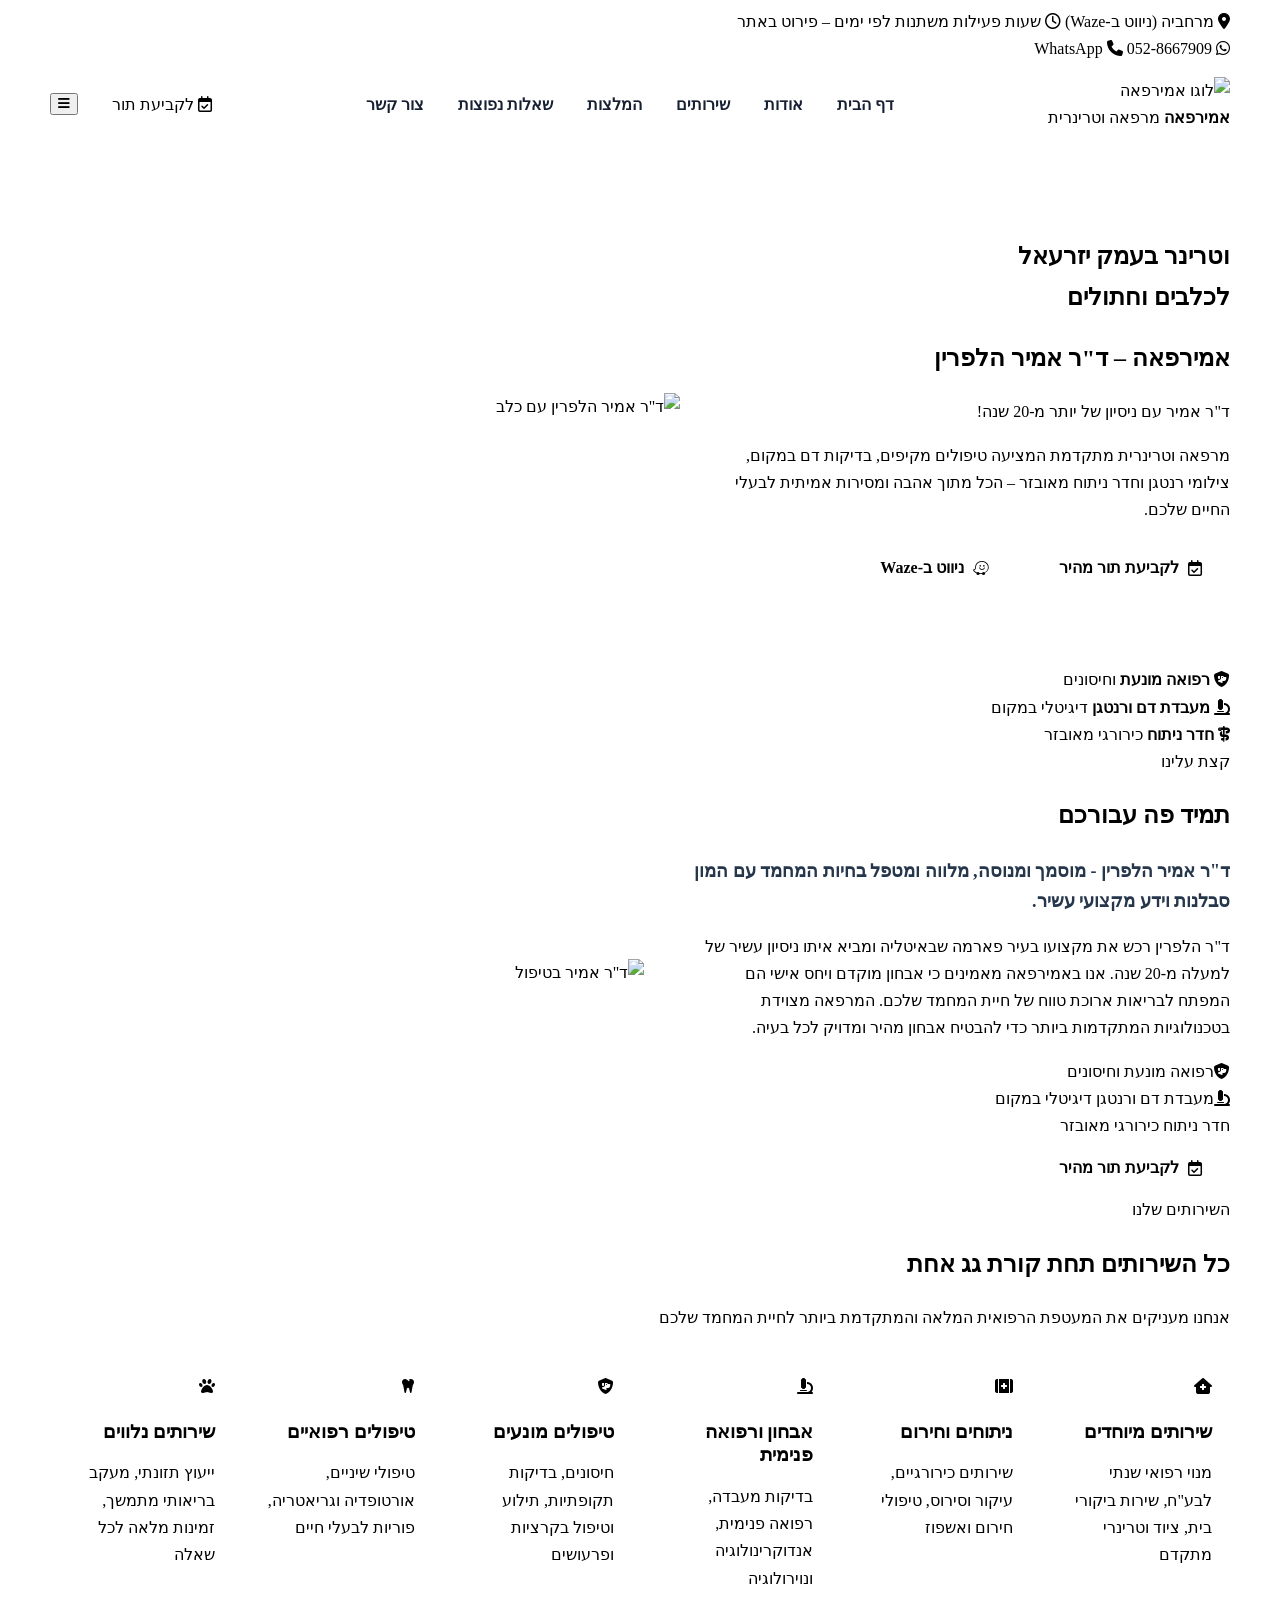
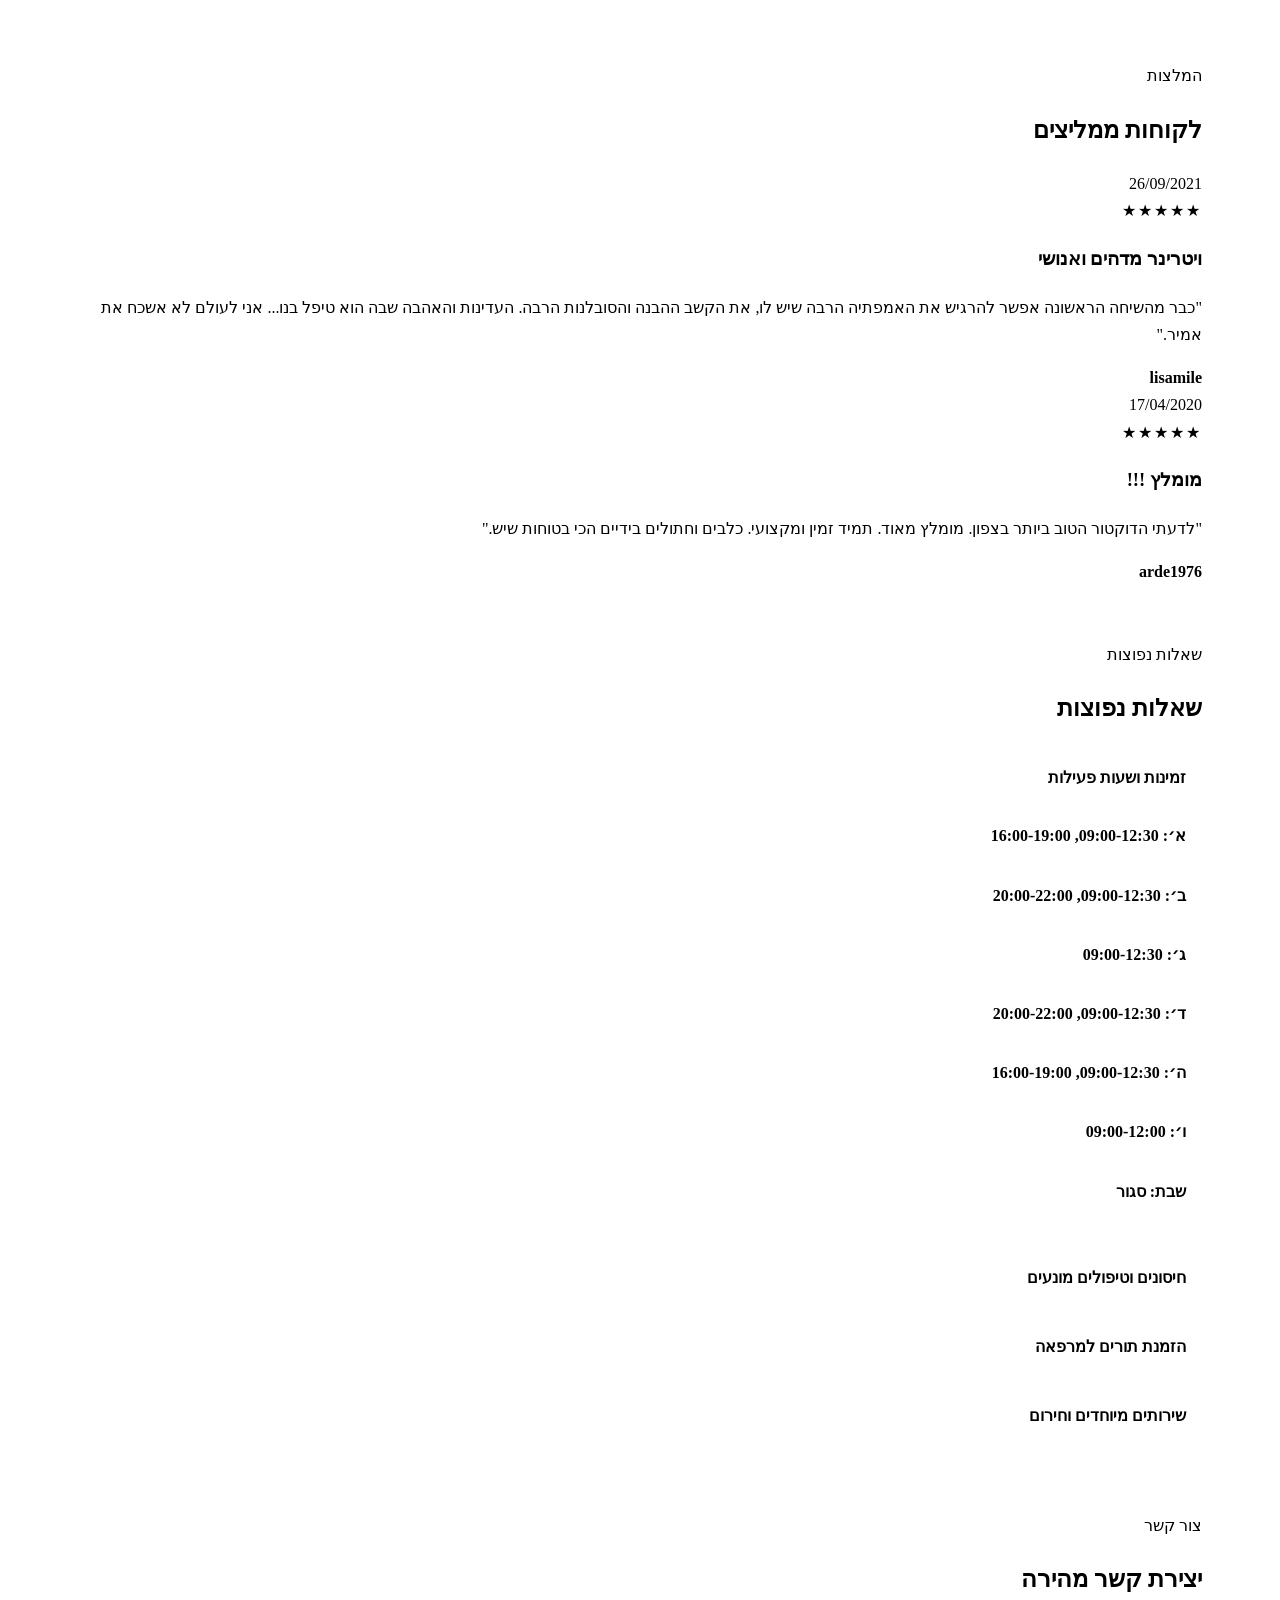
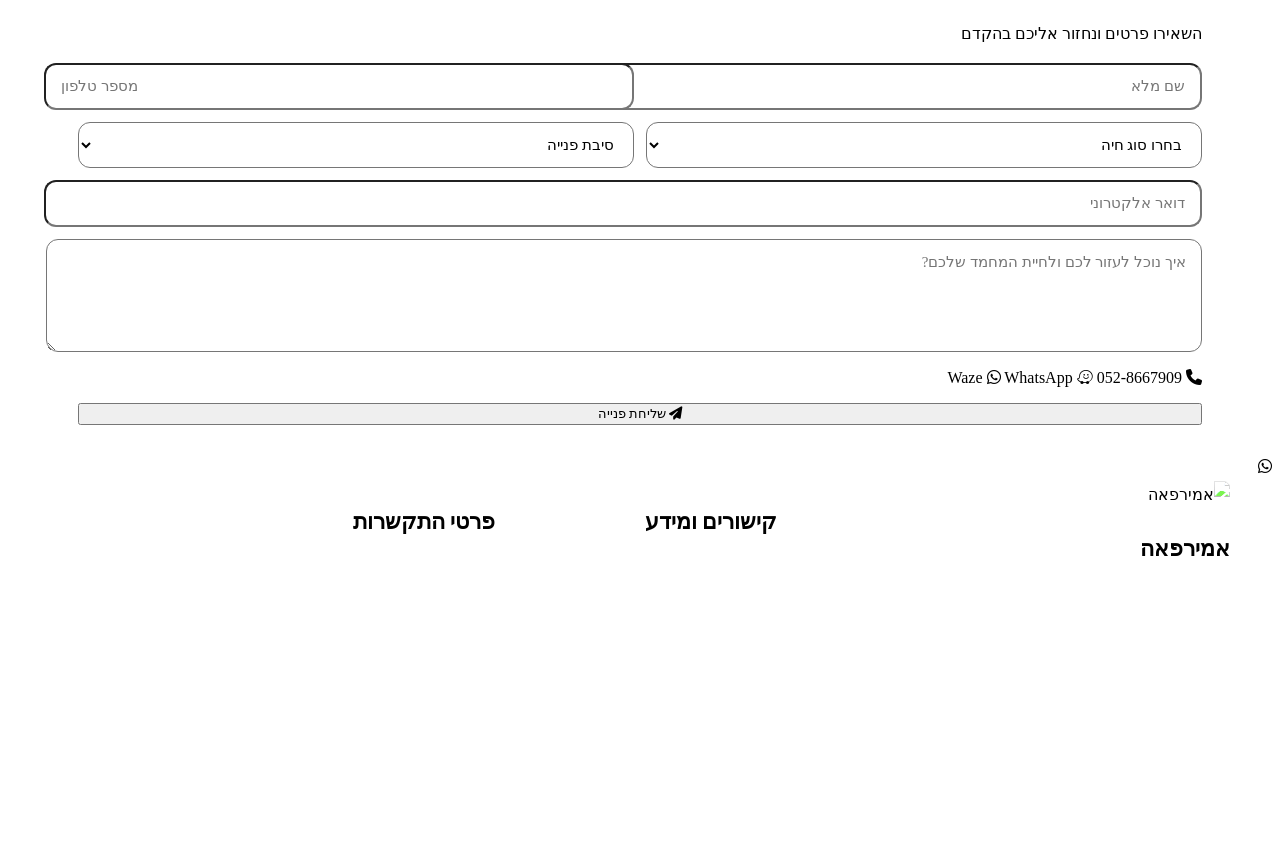
==== commit 1a6b4535: "Update index.html" ====
--- a/index.html
+++ b/index.html
@@ -1,669 +1,347 @@
 <!DOCTYPE html>
 <html lang="he" dir="rtl">
 <head>
-    <meta charset="UTF-8">
-    <meta name="viewport" content="width=device-width, initial-scale=1.0">
-    <title>אמירפאה – ד"ר אמיר הלפרין | וטרינר בעמק יזרעאל ועפולה</title>
-    <meta name="description" content="מחפשים וטרינר בעפולה או בעמק יזרעאל? באמירפאה תקבלו טיפול מקצועי לכלבים וחתולים – חיסונים, בדיקות, טיפולי חירום וניתוחים עם יחס אישי וזמינות גבוהה.">
-    
-    <link rel="preconnect" href="https://fonts.googleapis.com">
-    <link rel="preconnect" href="https://fonts.gstatic.com" crossorigin>
-    <link href="https://fonts.googleapis.com/css2?family=Assistant:wght@300;400;600;700;800&family=Heebo:wght@300;400;500;700;800;900&display=swap" rel="stylesheet">
-    
-    <link rel="stylesheet" href="https://cdnjs.cloudflare.com/ajax/libs/font-awesome/6.4.0/css/all.min.css">
-    <link rel="stylesheet" href="style.css">
-
-    <!-- Favicon -->
-    <link rel="icon" href="favicon.ico">
-    <link rel="apple-touch-icon" href="favicon.ico">
-
+  <meta charset="UTF-8" />
+  <meta name="viewport" content="width=device-width, initial-scale=1.0" />
+  <title>אמירפאה – ד"ר אמיר הלפרין | וטרינר בעמק יזרעאל</title>
+  <meta name="description" content="אמירפאה – מרפאה וטרינרית במרחביה ובעמק יזרעאל לכלבים וחתולים. חיסונים, בדיקות דם במקום, רנטגן, חדר ניתוח וטיפול אישי ומקצועי." />
+
+  <link rel="preconnect" href="https://fonts.googleapis.com">
+  <link rel="preconnect" href="https://fonts.gstatic.com" crossorigin>
+  <link href="https://fonts.googleapis.com/css2?family=Assistant:wght@300;400;600;700;800;900&family=Heebo:wght@400;500;700;800;900&display=swap" rel="stylesheet">
+
+  <link rel="stylesheet" href="https://cdnjs.cloudflare.com/ajax/libs/font-awesome/6.5.0/css/all.min.css" />
+  <link rel="stylesheet" href="style.css" />
 </head>
+
 <body>
 
-    <div class="top-info-bar">
-        <div class="bar-container">
-            <div class="top-info-right">
-                <span class="top-info-item">
-                    <a href="https://waze.com/ul?q=מרחביה" target="_blank" class="top-waze-link" aria-label="ניווט למרפאה באמצעות Waze">
-                        <i class="fa-solid fa-location-dot" aria-hidden="true"></i> מרחביה (ניווט ב-Waze)
-                    </a>
-                </span>
-                <span class="top-info-item top-hours-short">
-                    <i class="fa-solid fa-clock" aria-hidden="true"></i> שעות פעילות משתנות לפי ימים – פירוט באתר
-                </span>
+  <div class="top-bar">
+    <div class="container top-bar-inner">
+      <div class="top-right">
+        <a href="https://waze.com/ul?q=מרחביה" target="_blank"><i class="fa-solid fa-location-dot"></i> מרחביה (ניווט ב-Waze)</a>
+        <span><i class="fa-regular fa-clock"></i> שעות פעילות משתנות לפי ימים – פירוט באתר</span>
+      </div>
+      <div class="top-left">
+        <a href="https://wa.me/972528667909" target="_blank"><i class="fa-brands fa-whatsapp"></i> WhatsApp</a>
+        <a href="tel:0528667909"><i class="fa-solid fa-phone"></i> 052-8667909</a>
+      </div>
+    </div>
+  </div>
+
+  <header class="site-header">
+    <div class="container header-inner">
+      <a href="#home" class="logo-box" aria-label="אמירפאה דף הבית">
+        <img src="assets/Logo.png" alt="לוגו אמירפאה">
+        <div>
+          <strong>אמירפאה</strong>
+          <span>מרפאה וטרינרית</span>
+        </div>
+      </a>
+
+      <nav class="desktop-nav">
+        <a href="#home" class="active">דף הבית</a>
+        <a href="#about">אודות</a>
+        <a href="#services">שירותים</a>
+        <a href="#testimonials">המלצות</a>
+        <a href="#faq">שאלות נפוצות</a>
+        <a href="#contact">צור קשר</a>
+      </nav>
+
+      <a href="#contact" class="header-btn"><i class="fa-regular fa-calendar-check"></i> לקביעת תור</a>
+
+      <button class="menu-toggle" aria-label="פתיחת תפריט" aria-expanded="false">
+        <i class="fa-solid fa-bars"></i>
+      </button>
+    </div>
+
+    <nav class="mobile-nav">
+      <a href="#home">דף הבית</a>
+      <a href="#about">אודות</a>
+      <a href="#services">שירותים</a>
+      <a href="#testimonials">המלצות</a>
+      <a href="#faq">שאלות נפוצות</a>
+      <a href="#contact">צור קשר</a>
+      <a href="#contact" class="mobile-cta">לקביעת תור</a>
+    </nav>
+  </header>
+
+  <main>
+    <section id="home" class="hero">
+      <div class="container hero-grid">
+        <div class="hero-text">
+          <h1>וטרינר בעמק יזרעאל<br>לכלבים וחתולים</h1>
+          <h2>אמירפאה – ד"ר אמיר הלפרין</h2>
+          <p class="hero-strong">ד"ר אמיר עם ניסיון של יותר מ-20 שנה!</p>
+          <p>
+            מרפאה וטרינרית מתקדמת המציעה טיפולים מקיפים, בדיקות דם במקום,
+            צילומי רנטגן וחדר ניתוח מאובזר – הכל מתוך אהבה ומסירות אמיתית לבעלי החיים שלכם.
+          </p>
+          <div class="hero-actions">
+            <a href="#contact" class="btn btn-main"><i class="fa-regular fa-calendar-check"></i> לקביעת תור מהיר</a>
+            <a href="https://waze.com/ul?q=מרחביה" target="_blank" class="btn btn-light"><i class="fa-brands fa-waze"></i> ניווט ב-Waze</a>
+          </div>
+        </div>
+
+        <div class="hero-image">
+          <img src="assets/dr-amir.png" alt="ד&quot;ר אמיר הלפרין עם כלב">
+        </div>
+      </div>
+    </section>
+
+    <section class="quick-features">
+      <div class="container quick-grid">
+        <div class="quick-item">
+          <i class="fa-solid fa-shield-dog"></i>
+          <strong>רפואה מונעת</strong>
+          <span>וחיסונים</span>
+        </div>
+        <div class="quick-item">
+          <i class="fa-solid fa-microscope"></i>
+          <strong>מעבדת דם ורנטגן</strong>
+          <span>דיגיטלי במקום</span>
+        </div>
+        <div class="quick-item">
+          <i class="fa-solid fa-staff-snake"></i>
+          <strong>חדר ניתוח</strong>
+          <span>כירורגי מאובזר</span>
+        </div>
+      </div>
+    </section>
+
+    <section id="about" class="about">
+      <div class="container about-grid">
+        <div class="about-copy">
+          <span class="section-label">קצת עלינו</span>
+          <h2>תמיד פה עבורכם</h2>
+          <p class="lead">ד"ר אמיר הלפרין - מוסמך ומנוסה, מלווה ומטפל בחיות המחמד עם המון סבלנות וידע מקצועי עשיר.</p>
+          <p>
+            ד"ר הלפרין רכש את מקצועו בעיר פארמה שבאיטליה ומביא איתו ניסיון עשיר של למעלה מ-20 שנה.
+            אנו באמירפאה מאמינים כי אבחון מוקדם ויחס אישי הם המפתח לבריאות ארוכת טווח של חיית המחמד שלכם.
+            המרפאה מצוידת בטכנולוגיות המתקדמות ביותר כדי להבטיח אבחון מהיר ומדויק לכל בעיה.
+          </p>
+
+          <div class="about-points">
+            <div><i class="fa-solid fa-shield-dog"></i><span>רפואה מונעת וחיסונים</span></div>
+            <div><i class="fa-solid fa-microscope"></i><span>מעבדת דם ורנטגן דיגיטלי במקום</span></div>
+            <div><i class="fa-solid fa-scalpel"></i><span>חדר ניתוח כירורגי מאובזר</span></div>
+          </div>
+
+          <a href="#contact" class="btn btn-main"><i class="fa-regular fa-calendar-check"></i> לקביעת תור מהיר</a>
+        </div>
+
+        <div class="about-photo">
+          <img src="assets/dr-amir.png" alt="ד&quot;ר אמיר בטיפול" loading="lazy">
+        </div>
+      </div>
+    </section>
+
+    <section id="services" class="services">
+      <div class="container">
+        <div class="section-head">
+          <span class="section-label">השירותים שלנו</span>
+          <h2>כל השירותים תחת קורת גג אחת</h2>
+          <p>אנחנו מעניקים את המעטפת הרפואית המלאה והמתקדמת ביותר לחיית המחמד שלכם</p>
+        </div>
+
+        <div class="services-grid">
+          <article class="service-card">
+            <i class="fa-solid fa-house-medical"></i>
+            <h3>שירותים מיוחדים</h3>
+            <p>מנוי רפואי שנתי לבע"ח, שירות ביקורי בית, ציוד וטרינרי מתקדם</p>
+          </article>
+          <article class="service-card">
+            <i class="fa-solid fa-kit-medical"></i>
+            <h3>ניתוחים וחירום</h3>
+            <p>שירותים כירורגיים, עיקור וסירוס, טיפולי חירום ואשפוז</p>
+          </article>
+          <article class="service-card">
+            <i class="fa-solid fa-microscope"></i>
+            <h3>אבחון ורפואה פנימית</h3>
+            <p>בדיקות מעבדה, רפואה פנימית, אנדוקרינולוגיה ונוירולוגיה</p>
+          </article>
+          <article class="service-card">
+            <i class="fa-solid fa-shield-dog"></i>
+            <h3>טיפולים מונעים</h3>
+            <p>חיסונים, בדיקות תקופתיות, תילוע וטיפול בקרציות ופרעושים</p>
+          </article>
+          <article class="service-card">
+            <i class="fa-solid fa-tooth"></i>
+            <h3>טיפולים רפואיים</h3>
+            <p>טיפולי שיניים, אורטופדיה וגריאטריה, פוריות לבעלי חיים</p>
+          </article>
+          <article class="service-card">
+            <i class="fa-solid fa-paw"></i>
+            <h3>שירותים נלווים</h3>
+            <p>ייעוץ תזונתי, מעקב בריאותי מתמשך, זמינות מלאה לכל שאלה</p>
+          </article>
+        </div>
+      </div>
+    </section>
+
+    <section class="info-panels">
+      <div class="container panels-grid">
+
+        <section id="testimonials" class="panel">
+          <div class="section-head small">
+            <span class="section-label">המלצות</span>
+            <h2>לקוחות ממליצים</h2>
+          </div>
+
+          <div class="testimonial-grid">
+            <article>
+              <span>26/09/2021</span>
+              <div class="stars">★★★★★</div>
+              <h3>ויטרינר מדהים ואנושי</h3>
+              <p>"כבר מהשיחה הראשונה אפשר להרגיש את האמפתיה הרבה שיש לו, את הקשב ההבנה והסובלנות הרבה. העדינות והאהבה שבה הוא טיפל בנו... אני לעולם לא אשכח את אמיר."</p>
+              <strong>lisamile</strong>
+            </article>
+
+            <article>
+              <span>17/04/2020</span>
+              <div class="stars">★★★★★</div>
+              <h3>מומלץ !!!</h3>
+              <p>"לדעתי הדוקטור הטוב ביותר בצפון. מומלץ מאוד. תמיד זמין ומקצועי. כלבים וחתולים בידיים הכי בטוחות שיש."</p>
+              <strong>arde1976</strong>
+            </article>
+          </div>
+        </section>
+
+        <section id="faq" class="panel">
+          <div class="section-head small">
+            <span class="section-label">שאלות נפוצות</span>
+            <h2>שאלות נפוצות</h2>
+          </div>
+
+          <details open>
+            <summary>זמינות ושעות פעילות</summary>
+            <p><strong>א׳:</strong> 09:00-12:30, 16:00-19:00</p>
+            <p><strong>ב׳:</strong> 09:00-12:30, 20:00-22:00</p>
+            <p><strong>ג׳:</strong> 09:00-12:30</p>
+            <p><strong>ד׳:</strong> 09:00-12:30, 20:00-22:00</p>
+            <p><strong>ה׳:</strong> 09:00-12:30, 16:00-19:00</p>
+            <p><strong>ו׳:</strong> 09:00-12:00</p>
+            <p><strong>שבת:</strong> סגור</p>
+          </details>
+
+          <details>
+            <summary>חיסונים וטיפולים מונעים</summary>
+            <p>מומלץ לבצע חיסונים ובדיקות תקופתיות לפי גיל החיה והמצב הבריאותי שלה.</p>
+          </details>
+
+          <details>
+            <summary>הזמנת תורים למרפאה</summary>
+            <p>ניתן לקבוע תור דרך הטופס, בטלפון או ב-WhatsApp.</p>
+          </details>
+
+          <details>
+            <summary>שירותים מיוחדים וחירום</summary>
+            <p>במרפאה קיימים חדר ניתוח מאובזר, רנטגן דיגיטלי ומעבדת דם במקום.</p>
+          </details>
+        </section>
+
+        <section id="contact" class="panel">
+          <div class="section-head small">
+            <span class="section-label">צור קשר</span>
+            <h2>יצירת קשר מהירה</h2>
+            <p>השאירו פרטים ונחזור אליכם בהקדם</p>
+          </div>
+
+          <form action="https://formsubmit.co/amirpavet@gmail.com" method="POST" class="contact-form">
+            <input type="hidden" name="_captcha" value="false">
+
+            <div class="form-row">
+              <input type="text" name="שם מלא" placeholder="שם מלא" required>
+              <input type="tel" name="טלפון" placeholder="מספר טלפון" required>
             </div>
-            <div class="top-info-left">
-                <a href="https://wa.me/972528667909" target="_blank" class="top-link whatsapp-link" aria-label="פנייה בוואטסאפ">
-                    <i class="fa-brands fa-whatsapp" aria-hidden="true"></i> WhatsApp
-                </a>
-                <a href="tel:0528667909" class="top-link phone-link">
-                    <i class="fa-solid fa-phone" aria-hidden="true"></i> 052-8667909
-                </a>
+
+            <div class="form-row">
+              <select name="סוג חיה" required>
+                <option value="" selected disabled>בחרו סוג חיה</option>
+                <option value="כלב">כלב</option>
+                <option value="חתול">חתול</option>
+                <option value="אחר">אחר</option>
+              </select>
+
+              <select name="סיבת פנייה" required>
+                <option value="" selected disabled>סיבת פנייה</option>
+                <option value="תור">תור</option>
+                <option value="חיסון">חיסון</option>
+                <option value="תשלום">תשלום</option>
+                <option value="ניתוח">ניתוח</option>
+                <option value="חירום">חירום</option>
+                <option value="אחר">אחר</option>
+              </select>
             </div>
-        </div>
+
+            <input type="email" name="דואר אלקטרוני" placeholder="דואר אלקטרוני">
+            <textarea name="הודעה" rows="5" placeholder="איך נוכל לעזור לכם ולחיית המחמד שלכם?" required></textarea>
+
+            <div class="contact-shortcuts">
+              <a href="tel:0528667909"><i class="fa-solid fa-phone"></i> 052-8667909</a>
+              <a href="https://waze.com/ul?q=מרחביה" target="_blank"><i class="fa-brands fa-waze"></i> Waze</a>
+              <a href="https://wa.me/972528667909" target="_blank"><i class="fa-brands fa-whatsapp"></i> WhatsApp</a>
+            </div>
+
+            <button type="submit"><i class="fa-solid fa-paper-plane"></i> שליחת פנייה</button>
+          </form>
+        </section>
+
+      </div>
+    </section>
+  </main>
+
+  <a href="https://wa.me/972528667909" target="_blank" class="whatsapp-float" aria-label="פנייה מהירה בוואטסאפ">
+    <i class="fa-brands fa-whatsapp"></i>
+  </a>
+
+  <footer class="footer">
+    <div class="container footer-grid">
+      <div>
+        <img src="assets/Logo.png" alt="אמירפאה" class="footer-logo">
+        <h3>אמירפאה</h3>
+        <p>מרפאה וטרינרית מתקדמת ומקצועית במרחביה ועמק יזרעאל.</p>
+        <p>אנו מעניקים טיפול רפואי מלא ומקיף לכלבים וחתולים מכל הלב.</p>
+      </div>
+
+      <div>
+        <h3>קישורים ומידע</h3>
+        <a href="accessibility.html">הצהרת נגישות</a>
+        <a href="privacy.html">מדיניות פרטיות</a>
+      </div>
+
+      <div>
+        <h3>פרטי התקשרות</h3>
+        <p><i class="fa-solid fa-location-dot"></i> כתובת: <a href="https://waze.com/ul?q=מרחביה" target="_blank">מרחביה (ניווט ב-Waze)</a></p>
+        <p><i class="fa-solid fa-phone"></i> טלפון: <a href="tel:0528667909">052-8667909</a></p>
+        <p><i class="fa-solid fa-envelope"></i> מייל: <a href="mailto:halperin.vet@gmail.com">halperin.vet@gmail.com</a></p>
+        <p><i class="fa-regular fa-clock"></i> שעות: משתנות לפי ימים – ראו פירוט בשאלות נפוצות</p>
+      </div>
     </div>
 
-    <header class="main-header" role="banner">
-        <div class="header-container">
-            <div class="logo-area">
-                <a href="#home" class="logo-link">
-                    <img src="Logo.png" alt="לוגו אמירפאה" class="site-logo">
-                    <div class="logo-text">
-                        <span class="brand-name">אמירפאה</span>
-                        <span class="brand-sub">מרפאה וטרינרית</span>
-                    </div>
-                </a>
-            </div>
-            
-            <button class="mobile-menu-toggle show-only-on-mobile" aria-label="פתח תפריט">
-                תפריט ☰
-            </button>
-            
-            <nav class="nav-links hide-on-mobile" id="main-nav" aria-label="תפריט ניווט ראשי">
-                <a href="#home" class="nav-item">דף הבית</a>
-                <a href="#about" class="nav-item">אודות</a>
-                <a href="#services" class="nav-item">שירותים</a>
-                <a href="#testimonials" class="nav-item">המלצות</a>
-                <a href="#faq" class="nav-item">שאלות נפוצות</a>
-                <a href="#contact" class="nav-item">צור קשר</a>
-            </nav>
-            
-            <div class="header-actions hide-on-mobile">
-                <a href="#contact" class="btn-booking-nav">
-                    <i class="fa-regular fa-calendar-check" aria-hidden="true"></i> לקביעת תור
-                </a>
-            </div>
-        </div>
-        
-        <div class="mobile-menu-dropdown show-only-on-mobile">
-            <nav class="mobile-nav-links">
-                <a href="#home" class="mobile-nav-item">דף הבית</a>
-                <a href="#about" class="mobile-nav-item">אודות</a>
-                <a href="#services" class="mobile-nav-item">שירותים</a>
-                <a href="#testimonials" class="mobile-nav-item">המלצות</a>
-                <a href="#faq" class="mobile-nav-item">שאלות נפוצות</a>
-                <a href="#contact" class="mobile-nav-item">צור קשר</a>
-                <a href="#contact" class="btn-booking-nav-mobile">
-                    <i class="fa-regular fa-calendar-check" aria-hidden="true"></i> לקביעת תור
-                </a>
-            </nav>
-        </div>
-    </header>
-
-    <section id="home" class="hero-section">
-        <div class="hero-overlay"></div>
-        <div class="hero-container">
-            <div class="hero-content">
-                <div class="hero-tag">
-                    <i class="fa-solid fa-location-dot" aria-hidden="true"></i> וטרינר בעמק יזרעאל לכלבים וחתולים
-                </div>
-                <h1 class="hero-title">אמירפאה – ד"ר אמיר הלפרין</h1>
-                <h2 class="hero-subtitle">ד"ר אמיר עם ניסיון של יותר מ-20 שנה!</h2>
-                <p class="hero-text">
-                    מרפאה וטרינרית מתקדמת המציעה טיפולים מקיפים, בדיקות דם במקום, צילומי רנטגן וחדר ניתוח מאובזר – הכל מתוך אהבה ומסירות אמיתית לבעלי החיים שלכם.
-                </p>
-                <div class="hero-buttons">
-                    <a href="#contact" class="btn-hero btn-orange">לקביעת תור מהיר</a>
-                    <a href="https://waze.com/ul?q=מרחביה" target="_blank" class="btn-hero btn-waze">
-                        <i class="fa-brands fa-waze" aria-hidden="true"></i> ניווט ב-Waze
-                    </a>
-                </div>
-            </div>
-        </div>
-    </section>
-
-    <section id="about" class="about-section">
-        <div class="about-container">
-            <div class="about-content">
-                <span class="section-tag">קצת עלינו</span>
-                <h2 class="about-title">תמיד פה עבורכם</h2>
-                <p class="about-lead">
-                    ד"ר אמיר הלפרין - מוסמך ומנוסה, מלווה ומטפל בחיות המחמד עם המון סבלנות וידע מקצועי עשיר.
-                </p>
-                <p class="about-desc">
-                    ד"ר הלפרין רכש את מקצועו בעיר פארמה שבאיטליה ומביא איתו ניסיון עשיר של למעלה מ-20 שנה. אנו באמירפאה מאמינים כי אבחון מוקדם ויחס אישי הם המפתח לבריאות ארוכת טווח של חיית המחמד שלכם. המרפאה מצוידת בטכנולוגיות המתקדמות ביותר כדי להבטיח אבחון מהיר ומדויק לכל בעיה.
-                </p>
-                <div class="about-features">
-                    <div class="about-feat-item">
-                        <i class="fa-solid fa-check" aria-hidden="true"></i>
-                        <span>רפואה מונעת וחיסונים</span>
-                    </div>
-                    <div class="about-feat-item">
-                        <i class="fa-solid fa-check" aria-hidden="true"></i>
-                        <span>מעבדת דם ורנטגן דיגיטלי במקום</span>
-                    </div>
-                    <div class="about-feat-item">
-                        <i class="fa-solid fa-check" aria-hidden="true"></i>
-                        <span>חדר ניתוח כירורגי מאובזר</span>
-                    </div>
-                </div>
-                <a href="#contact" class="btn-about">
-                    לקביעת תור מהיר <i class="fa-regular fa-calendar-check" aria-hidden="true"></i>
-                </a>
-            </div>
-            <div class="about-image-wrapper">
-                <img src="dr-amir.png" alt="ד&quot;ר אמיר בטיפול" class="about-doctor-img" loading="lazy">
-            </div>
-        </div>
-    </section>
-
-    <section id="services" class="services-section">
-        <div class="section-container">
-            <div class="section-header">
-                <span class="section-tag center">השירותים שלנו</span>
-                <h2 class="section-title">כל השירותים תחת קורת גג אחת</h2>
-                <p class="section-subtitle">אנחנו מעניקים את המעטפת הרפואית המלאה והמתקדמת ביותר לחיית המחמד שלכם</p>
-            </div>
-            <div class="services-grid">
-                <div class="service-card">
-                    <div class="service-icon">
-                        <i class="fa-solid fa-star" aria-hidden="true"></i>
-                    </div>
-                    <h3 class="service-title">שירותים מיוחדים</h3>
-                    <ul class="service-list">
-                        <li>מנוי רפואי שנתי לבע"ח</li>
-                        <li>שירות ביקורי בית</li>
-                        <li>ציוד וטרינרי מתקדם</li>
-                    </ul>
-                </div>
-
-                <div class="service-card">
-                    <div class="service-icon">
-                        <i class="fa-solid fa-kit-medical" aria-hidden="true"></i>
-                    </div>
-                    <h3 class="service-title">ניתוחים וחירום</h3>
-                    <ul class="service-list">
-                        <li>שירותים כירורגיים</li>
-                        <li>עיקור וסירוס</li>
-                        <li>טיפולי חירום ואשפוז</li>
-                    </ul>
-                </div>
-
-                <div class="service-card">
-                    <div class="service-icon">
-                        <i class="fa-solid fa-microscope" aria-hidden="true"></i>
-                    </div>
-                    <h3 class="service-title">אבחון ורפואה פנימית</h3>
-                    <ul class="service-list">
-                        <li>בדיקות מעבדה</li>
-                        <li>רפואה פנימית</li>
-                        <li>אנדוקרינולוגיה ונוירולוגיה</li>
-                    </ul>
-                </div>
-
-                <div class="service-card">
-                    <div class="service-icon">
-                        <i class="fa-solid fa-shield-dog" aria-hidden="true"></i>
-                    </div>
-                    <h3 class="service-title">טיפולים מונעים</h3>
-                    <ul class="service-list">
-                        <li>חיסונים ובדיקות תקופתיות</li>
-                        <li>תילוע וטיפול בקרציות ופרעושים</li>
-                        <li>רפואה מונעת כוללת</li>
-                    </ul>
-                </div>
-
-                <div class="service-card">
-                    <div class="service-icon">
-                        <i class="fa-solid fa-tooth" aria-hidden="true"></i>
-                    </div>
-                    <h3 class="service-title">טיפולים רפואיים</h3>
-                    <ul class="service-list">
-                        <li>טיפולי שיניים לבע"ח</li>
-                        <li>אורטופדיה וגריאטריה</li>
-                        <li>פוריות לבעלי חיים</li>
-                    </ul>
-                </div>
-
-                <div class="service-card">
-                    <div class="service-icon">
-                        <i class="fa-solid fa-paw" aria-hidden="true"></i>
-                    </div>
-                    <h3 class="service-title">שירותים נלווים</h3>
-                    <ul class="service-list">
-                        <li>ייעוץ תזונתי והתאמה אישית</li>
-                        <li>מעקב בריאותי מתמשך</li>
-                        <li>זמינות מלאה לכל שאלה</li>
-                    </ul>
-                </div>
-            </div>
-        </div>
-    </section>
-
-    <section id="testimonials" class="testimonials-section">
-        <div class="section-container">
-            <div class="section-header">
-                <span class="section-tag center">המלצות</span>
-                <h2 class="section-title">לקוחות ממליצים</h2>
-                <p class="section-subtitle">האהבה והטיפול המקצועי שלנו משתקפים בחוות הדעת של הלקוחות</p>
-            </div>
-            <div class="testimonials-slider-container">
-                <button class="slider-btn prev-btn" aria-label="המלצה קודמת">
-                    <i class="fa-solid fa-chevron-right" aria-hidden="true"></i>
-                </button>
-                <div class="testimonials-slider">
-                    <div class="testimonial-slide active">
-                        <div class="testimonials-grid">
-                            <div class="testimonial-card">
-                                <div class="testi-header">
-                                    <div class="stars" aria-label="5 כוכבים">
-                                        <i class="fa-solid fa-star" aria-hidden="true"></i>
-                                        <i class="fa-solid fa-star" aria-hidden="true"></i>
-                                        <i class="fa-solid fa-star" aria-hidden="true"></i>
-                                        <i class="fa-solid fa-star" aria-hidden="true"></i>
-                                        <i class="fa-solid fa-star" aria-hidden="true"></i>
-                                    </div>
-                                    <span class="testi-date">26/09/2021</span>
-                                </div>
-                                <h4 class="testi-title">ויטרינר מדהים ואנושי</h4>
-                                <p class="testi-text">
-                                    "כבר מהשיחה הראשונה אפשר להרגיש את האמפתיה הרבה שיש לו, את הקשב ההבנה והסובלנות הרבה. העדינות והאהבה שבה הוא טיפל בנו... אני לעולם לא אשכח את אמיר."
-                                </p>
-                                <div class="testi-author">lisamile</div>
-                            </div>
-                            <div class="testimonial-card">
-                                <div class="testi-header">
-                                    <div class="stars" aria-label="5 כוכבים">
-                                        <i class="fa-solid fa-star" aria-hidden="true"></i>
-                                        <i class="fa-solid fa-star" aria-hidden="true"></i>
-                                        <i class="fa-solid fa-star" aria-hidden="true"></i>
-                                        <i class="fa-solid fa-star" aria-hidden="true"></i>
-                                        <i class="fa-solid fa-star" aria-hidden="true"></i>
-                                    </div>
-                                    <span class="testi-date">17/04/2020</span>
-                                </div>
-                                <h4 class="testi-title">מומלץ !!!</h4>
-                                <p class="testi-text">
-                                    "לדעתי הדוקטור הטוב ביותר בצפון. מומלץ מאוד. תמיד זמין ומקצועי. כלבים וחתולים בידיים הכי בטוחות שיש."
-                                </p>
-                                <div class="testi-author">arde1976</div>
-                            </div>
-                        </div>
-                    </div>
-
-                    <div class="testimonial-slide">
-                        <div class="testimonials-grid">
-                            <div class="testimonial-card">
-                                <div class="testi-header">
-                                    <div class="stars" aria-label="5 כוכבים">
-                                        <i class="fa-solid fa-star" aria-hidden="true"></i>
-                                        <i class="fa-solid fa-star" aria-hidden="true"></i>
-                                        <i class="fa-solid fa-star" aria-hidden="true"></i>
-                                        <i class="fa-solid fa-star" aria-hidden="true"></i>
-                                        <i class="fa-solid fa-star" aria-hidden="true"></i>
-                                    </div>
-                                    <span class="testi-date">19/02/2019</span>
-                                </div>
-                                <h4 class="testi-title">מושלם</h4>
-                                <p class="testi-text">
-                                    "אמיר הוא בן אדם מדהים וד"ר מצוין. הגישה שלו לתינוקת שלי והביטחון שהרגשתי שהשארתי אותה שם. אמיר והעוזרת שלו כל כך סבלניים ועדינים."
-                                </p>
-                                <div class="testi-author">אורפז ויקיר</div>
-                            </div>
-                            <div class="testimonial-card">
-                                <div class="testi-header">
-                                    <div class="stars" aria-label="5 כוכבים">
-                                        <i class="fa-solid fa-star" aria-hidden="true"></i>
-                                        <i class="fa-solid fa-star" aria-hidden="true"></i>
-                                        <i class="fa-solid fa-star" aria-hidden="true"></i>
-                                        <i class="fa-solid fa-star" aria-hidden="true"></i>
-                                        <i class="fa-solid fa-star" aria-hidden="true"></i>
-                                    </div>
-                                    <span class="testi-date">07/07/2018</span>
-                                </div>
-                                <h4 class="testi-title">מומלץ!</h4>
-                                <p class="testi-text">
-                                    "כבר מספר שנים הכלב שלי מטופל אצלו ולא מחליפה אותו! שירות מעולה, תמיד זמין, מחיר הוגן לכל בעיה. ממליצה בחום!"
-                                </p>
-                                <div class="testi-author">Marina</div>
-                            </div>
-                        </div>
-                    </div>
-
-                    <div class="testimonial-slide">
-                        <div class="testimonials-grid">
-                            <div class="testimonial-card">
-                                <div class="testi-header">
-                                    <div class="stars" aria-label="4.5 כוכבים">
-                                        <i class="fa-solid fa-star" aria-hidden="true"></i>
-                                        <i class="fa-solid fa-star" aria-hidden="true"></i>
-                                        <i class="fa-solid fa-star" aria-hidden="true"></i>
-                                        <i class="fa-solid fa-star" aria-hidden="true"></i>
-                                        <i class="fa-solid fa-star-half-stroke" aria-hidden="true"></i>
-                                    </div>
-                                    <span class="testi-date">20/04/2016</span>
-                                </div>
-                                <h4 class="testi-title">מקצועיות ויחס נפלא</h4>
-                                <p class="testi-text">
-                                    "פניתי לצורך טיפול בכלב, השירות שקיבלתי היה מקצועי מאוד. היחס היה נפלא, קיבלו אותי בדיוק בזמן והמחיר היה סביר לחלוטין."
-                                </p>
-                                <div class="testi-author">יוסי</div>
-                            </div>
-                            <div class="testimonial-card">
-                                <div class="testi-header">
-                                    <div class="stars" aria-label="5 כוכבים">
-                                        <i class="fa-solid fa-star" aria-hidden="true"></i>
-                                        <i class="fa-solid fa-star" aria-hidden="true"></i>
-                                        <i class="fa-solid fa-star" aria-hidden="true"></i>
-                                        <i class="fa-solid fa-star" aria-hidden="true"></i>
-                                        <i class="fa-solid fa-star" aria-hidden="true"></i>
-                                    </div>
-                                    <span class="testi-date">17/03/2016</span>
-                                </div>
-                                <h4 class="testi-title">מרפאה מצוינת</h4>
-                                <p class="testi-text">
-                                    "הכלבה שלי מפחדת ולא רוצה שיתקרבו אליה, אך אמיר הצליח להתחבב עליה ולבדוק אותה. הטיפול היה אדיב ומקצועי ותמיד מתקשר לשאול מה שלומה."
-                                </p>
-                                <div class="testi-author">Arbel</div>
-                            </div>
-                        </div>
-                    </div>
-                </div>
-                <button class="slider-btn next-btn" aria-label="המלצה הבאה">
-                    <i class="fa-solid fa-chevron-left" aria-hidden="true"></i>
-                </button>
-            </div>
-        </div>
-    </section>
-
-    <section id="faq-contact" class="faq-contact-section">
-        <div class="combined-container">
-            <div class="faq-side" id="faq">
-                <span class="section-tag">שאלות נפוצות</span>
-                <h2 class="combined-title">שאלות נפוצות</h2>
-                <div class="faq-accordion">
-                    <div class="faq-item active">
-                        <button class="faq-question" aria-expanded="true">
-                            <span>זמינות ושעות פעילות</span>
-                            <i class="fa-solid fa-minus faq-icon" aria-hidden="true"></i>
-                        </button>
-                        <div class="faq-answer">
-                            <div class="hours-list">
-                                <p><strong>א׳:</strong> 09:00-12:30, 16:00-19:00</p>
-                                <p><strong>ב׳:</strong> 09:00-12:30, 20:00-22:00</p>
-                                <p><strong>ג׳:</strong> 09:00-12:30</p>
-                                <p><strong>ד׳:</strong> 09:00-12:30, 20:00-22:00</p>
-                                <p><strong>ה׳:</strong> 09:00-12:30, 16:00-19:00</p>
-                                <p><strong>ו׳:</strong> 09:00-12:00</p>
-                                <p><strong>שבת:</strong> סגור</p>
-                            </div>
-                        </div>
-                   </div>
-                    <div class="faq-item">
-                        <button class="faq-question" aria-expanded="false">
-                            <span>חיסונים וטיפולים מונעים</span>
-                            <i class="fa-solid fa-plus faq-icon" aria-hidden="true"></i>
-                        </button>
-                        <div class="faq-answer">
-                            <p>מומלץ לחסן חיות מחמד באופן שנתי כדי להבטיח הגנה מלאה מפני מחלות נפוצות ומסוכנות בסביבה.</p>
-                        </div>
-                    </div>
-                    <div class="faq-item">
-                        <button class="faq-question" aria-expanded="false">
-                            <span>הזמנת תורים למרפאה</span>
-                            <i class="fa-solid fa-plus faq-icon" aria-hidden="true"></i>
-                        </button>
-                        <div class="faq-answer">
-                            <p>ניתן להזמין תור מראש בטופס יצירת הקשר באתר, או בשיחה מהירה בוואטסאפ ובטלפון הזמינים באתר.</p>
-                        </div>
-                    </div>
-                    <div class="faq-item">
-                        <button class="faq-question" aria-expanded="false">
-                            <span>שירותים מיוחדים וחירום</span>
-                            <i class="fa-solid fa-plus faq-icon" aria-hidden="true"></i>
-                        </button>
-                        <div class="faq-answer">
-                            <p>במרפאה קיים חדר ניתוח מאובזר, רנטגן דיגיטלי מתקדם ומעבדת דם לתוצאות מיידיות במקום.</p>
-                        </div>
-                    </div>
-                </div>
-            </div>
-
-            <div class="contact-side" id="contact">
-                <div class="contact-form-box">
-                    <span class="section-tag">צור קשר</span>
-                    <h3 class="contact-form-title">יצירת קשר מהירה</h3>
-                    <p class="contact-form-subtitle">השאירו פרטים ונחזור אליכם בהקדם</p>
-                    
-                    <form action="https://formsubmit.co/amirpavet@gmail.com" method="POST" class="form-body">
-                        <input type="hidden" name="_captcha" value="false">
-                        <input type="hidden" name="_next" value="https://6949558-stack.github.io/amirpa/index.html">
-                        
-                        <div class="form-row">
-                            <input type="text" name="שם מלא" placeholder="שם מלא" required>
-                            <input type="tel" name="טלפון" placeholder="מספר טלפון" required>
-                        </div>
-                        <div class="form-row">
-                            <select name="סוג חיה" required>
-                                <option value="" disabled selected>בחרו סוג חיה</option>
-                                <option value="חתול">חתול</option>
-                                <option value="כלב">כלב</option>
-                                <option value="אחר">אחר</option>
-                            </select>
-                            <select name="סיבת פנייה" required>
-                                <option value="" disabled selected>סיבת פנייה</option>
-                                <option value="תור">תור</option>
-                                <option value="חיסון">חיסון</option>
-                                <option value="תשלום">תשלום</option>
-                                <option value="ניתוח">ניתוח</option>
-                                <option value="חירום">חירום</option>
-                                <option value="אחר">אחר</option>
-                            </select>
-                        </div>
-                        <div class="form-row full-width">
-                            <input type="email" name="דואר אלקטרוני" placeholder="דואר אלקטרוני">
-                        </div>
-                        <div class="form-row full-width">
-                            <textarea name="הודעה" rows="4" placeholder="איך נוכל לעזור לכם ולחיית המחמד שלכם?" required></textarea>
-                        </div>
-                        <div class="form-actions">
-                            <a href="tel:0528667909" class="contact-phone-btn">
-                                <i class="fa-solid fa-phone" aria-hidden="true"></i> 052-8667909
-                            </a>
-                            <a href="https://waze.com/ul?q=מרחביה" target="_blank" class="contact-waze-btn" aria-label="ניווט באמצעות Waze">
-                                <i class="fa-brands fa-waze" aria-hidden="true"></i> Waze
-                            </a>
-                            <button type="submit" class="btn-submit-form">שליחת פנייה</button>
-                        </div>
-                    </form>
-                </div>
-            </div>
-        </div>
-    </section>
-
-    <div class="mobile-bottom-cta" aria-label="פעולות מהירות">
-        <a href="tel:0528667909" class="mobile-cta-call">
-            <i class="fa-solid fa-phone" aria-hidden="true"></i> התקשר עכשיו
-        </a>
-        <a href="https://wa.me/972528667909" target="_blank" class="mobile-cta-whatsapp">
-            <i class="fa-brands fa-whatsapp" aria-hidden="true"></i> WhatsApp
-        </a>
-        <a href="https://waze.com/ul?q=מרחביה" target="_blank" class="mobile-cta-waze">
-            <i class="fa-brands fa-waze" aria-hidden="true"></i> Waze
-        </a>
+    <div class="footer-bottom">
+      <p>© 2026 כל הזכויות שמורות לאמירפאה – ד"ר אמיר הלפרין</p>
+      <p>עוצב ונבנה על ידי חן יובל סרוסי</p>
     </div>
-
-    <a href="https://wa.me/972528667909" target="_blank" class="floating-whatsapp-btn" aria-label="פנייה מהירה בוואטסאפ">
-        <i class="fa-brands fa-whatsapp" aria-hidden="true"></i>
-    </a>
-
-    <footer class="site-footer">
-        <div class="footer-container">
-            <div class="footer-grid">
-                <div class="footer-col about-col">
-                    <h3>אמירפאה</h3>
-                    <p>מרפאה וטרינרית מתקדמת ומקצועית במרחביה ועמק יזרעאל.</p>
-                    <p>אנו מעניקים טיפול רפואי מלא ומקיף לכלבים וחתולים מכל הלב.</p>
-                </div>
-                <div class="footer-col links-col">
-                    <h3>קישורים ומידע</h3>
-                    <ul class="footer-links-list">
-                        <li><a href="accessibility.html"><i class="fa-solid fa-wheelchair" aria-hidden="true"></i> הצהרת נגישות</a></li>
-                        <li><a href="privacy.html"><i class="fa-solid fa-shield-halved" aria-hidden="true"></i> מדיניות פרטיות</a></li>
-                    </ul>
-                </div>
-                <div class="footer-col contact-col">
-                    <h3>פרטי התקשרות</h3>
-                    <p>
-                        <i class="fa-solid fa-location-dot" aria-hidden="true"></i> כתובת: 
-                        <a href="https://waze.com/ul?q=מרחביה" target="_blank" class="footer-waze-link">
-                            מרחביה (ניווט ב-Waze <i class="fa-brands fa-waze" aria-hidden="true"></i>)
-                        </a>
-                    </p>
-                    <p><i class="fa-solid fa-phone" aria-hidden="true"></i> טלפון: <a href="tel:0528667909">052-8667909</a></p>
-                    <p><i class="fa-solid fa-envelope" aria-hidden="true"></i> מייל: <a href="mailto:halperin.vet@gmail.com">halperin.vet@gmail.com</a></p>
-                    <p><i class="fa-solid fa-clock" aria-hidden="true"></i> שעות: משתנות לפי ימים – ראו פירוט בשאלות נפוצות</p>
-                </div>
-            </div>
-            <div class="footer-bottom">
-                <p>&copy; 2026 כל הזכויות שמורות לאמירפאה – ד"ר אמיר הלפרין</p>
-                <p>עוצב ונבנה על ידי <a href="mailto:6949558@gmail.com" class="designer-link">חן יובל סרוסי</a></p>
-            </div>
-        </div>
-    </footer>
-
-    <script>
-        document.addEventListener('DOMContentLoaded', () => {
-            const menuToggle = document.querySelector('.mobile-menu-toggle');
-            const mobileMenu = document.querySelector('.mobile-menu-dropdown');
-
-            function closeMobileMenu() {
-                if (mobileMenu && mobileMenu.classList.contains('active')) {
-                    mobileMenu.classList.remove('active');
-                }
-
-                if (menuToggle) {
-                    menuToggle.textContent = 'תפריט ☰';
-                    menuToggle.setAttribute('aria-label', 'פתח תפריט');
-                }
-            }
-
-            function scrollToSection(targetSection) {
-                const headerOffset = window.innerWidth <= 900 ? 104 : 126;
-                const elementPosition = targetSection.getBoundingClientRect().top;
-                const offsetPosition = elementPosition + window.pageYOffset - headerOffset;
-
-                window.scrollTo({
-                    top: offsetPosition,
-                    behavior: 'smooth'
-                });
-            }
-
-            // קישורי עוגן עם תיקון גובה ההדר הדביק
-            const internalLinks = document.querySelectorAll('a[href^="#"]');
-            internalLinks.forEach(link => {
-                link.addEventListener('click', (e) => {
-                    const targetId = link.getAttribute('href');
-
-                    if (targetId && targetId !== "#") {
-                        const targetSection = document.querySelector(targetId);
-
-                        if (targetSection) {
-                            e.preventDefault();
-                            closeMobileMenu();
-                            scrollToSection(targetSection);
-                        }
-                    }
-                });
-            });
-
-            // אקורדיון שאלות נפוצות
-            const faqItems = document.querySelectorAll('.faq-item');
-            faqItems.forEach(item => {
-                const questionBtn = item.querySelector('.faq-question');
-                const faqIcon = item.querySelector('.faq-icon');
-
-                if (!questionBtn) return;
-
-                questionBtn.addEventListener('click', () => {
-                    const isActive = item.classList.contains('active');
-
-                    faqItems.forEach(otherItem => {
-                        if (otherItem !== item && otherItem.classList.contains('active')) {
-                            otherItem.classList.remove('active');
-                            const otherIcon = otherItem.querySelector('.faq-icon');
-                            const otherQuestion = otherItem.querySelector('.faq-question');
-                            if (otherIcon) otherIcon.classList.replace('fa-minus', 'fa-plus');
-                            if (otherQuestion) otherQuestion.setAttribute('aria-expanded', 'false');
-                        }
-                    });
-
-                    if (!isActive) {
-                        item.classList.add('active');
-                        if (faqIcon) faqIcon.classList.replace('fa-plus', 'fa-minus');
-                        questionBtn.setAttribute('aria-expanded', 'true');
-                    } else {
-                        item.classList.remove('active');
-                        if (faqIcon) faqIcon.classList.replace('fa-minus', 'fa-plus');
-                        questionBtn.setAttribute('aria-expanded', 'false');
-                    }
-                });
-            });
-
-            // סליידר המלצות
-            const slides = document.querySelectorAll('.testimonial-slide');
-            const prevBtn = document.querySelector('.prev-btn');
-            const nextBtn = document.querySelector('.next-btn');
-            let currentSlide = 0;
-            let slideInterval;
-
-            function showSlide(index) {
-                slides.forEach((slide, i) => {
-                    slide.classList.toggle('active', i === index);
-                });
-            }
-
-            function nextSlide() {
-                if (!slides.length) return;
-                currentSlide = (currentSlide + 1) % slides.length;
-                showSlide(currentSlide);
-            }
-
-            function prevSlide() {
-                if (!slides.length) return;
-                currentSlide = (currentSlide - 1 + slides.length) % slides.length;
-                showSlide(currentSlide);
-            }
-
-            if (nextBtn && prevBtn && slides.length > 0) {
-                nextBtn.addEventListener('click', () => {
-                    nextSlide();
-                    resetInterval();
-                });
-
-                prevBtn.addEventListener('click', () => {
-                    prevSlide();
-                    resetInterval();
-                });
-                
-                function startInterval() {
-                    slideInterval = setInterval(nextSlide, 6000);
-                }
-                
-                function resetInterval() {
-                    clearInterval(slideInterval);
-                    startInterval();
-                }
-
-                startInterval();
-            }
-            
-            // תפריט מובייל: טקסט ברור במקום אייקון בלבד
-            if (menuToggle && mobileMenu) {
-                menuToggle.addEventListener('click', () => {
-                    mobileMenu.classList.toggle('active');
-
-                    if (mobileMenu.classList.contains('active')) {
-                        menuToggle.textContent = 'סגור ✕';
-                        menuToggle.setAttribute('aria-label', 'סגור תפריט');
-                    } else {
-                        menuToggle.textContent = 'תפריט ☰';
-                        menuToggle.setAttribute('aria-label', 'פתח תפריט');
-                    }
-                });
-            }
+  </footer>
+
+  <script>
+    const toggle = document.querySelector('.menu-toggle');
+    const mobileNav = document.querySelector('.mobile-nav');
+
+    if (toggle && mobileNav) {
+      toggle.addEventListener('click', () => {
+        const opened = mobileNav.classList.toggle('open');
+        toggle.setAttribute('aria-expanded', opened ? 'true' : 'false');
+      });
+
+      mobileNav.querySelectorAll('a').forEach(link => {
+        link.addEventListener('click', () => {
+          mobileNav.classList.remove('open');
+          toggle.setAttribute('aria-expanded', 'false');
         });
-    </script>
-
+      });
+    }
+  </script>
 </body>
 </html>
--- a/style.css
+++ b/style.css
@@ -1,2239 +1,457 @@
-/* ==========================================================================
-   CSS VARIABLES & DESIGN SYSTEM (Accessibility First)
-   ========================================================================== */
-:root {
-    --primary-color: #001a4d;      /* כחול כהה נקי ויוקרתי */
-    --accent-color: #ff6600;       /* כתום מותג חי */
-    --hover-color: #e65c00;        /* כתום כהה לריחוף */
-    --text-color: #242424;         /* צבע טקסט ראשי */
-    --bg-light: #f5f8f7;           /* רקע כללי בהיר */
-    --bg-white: #ffffff;           /* לבן מלא */
-    --gray-light: #f1f3f5;         /* אפור בהיר לרקעים */
-    --border-color: #cbd5e1;       /* צבע גבול נקי וברור */
-    --success-color: #1e7e34;      /* ירוק מותג מותאם לנגישות */
-    --waze-color: #29b6f6;         /* כחול Waze רשמי */
-    --waze-hover: #0099e5;         /* כחול Waze כהה לריחוף */
-    --font-heading: 'Heebo', 'Assistant', sans-serif;
-    --font-body: 'Assistant', 'Heebo', sans-serif;
-    --max-width: 1240px;
-    --transition: all 0.3s cubic-bezier(0.25, 0.8, 0.25, 1);
-    --shadow-sm: 0 2px 8px rgba(0, 0, 0, 0.04);
-    --shadow-md: 0 8px 30px rgba(0, 0, 0, 0.06);
-    --shadow-lg: 0 16px 40px rgba(0, 0, 0, 0.08);
+/* ========================================================= AMIRPAH -
+FINAL CLEAN BLUE/WHITE DESIGN RTL Hebrew website | Desktop + Mobile
+========================================================= */
+
+:root { –blue: #0057b8; –blue-dark: #002f6c; –blue-deep: #001f4f;
+–blue-soft: #eaf4ff; –blue-line: #cfe3fb; –text: #101827; –muted:
+#5b6b80; –white: #ffffff; –bg: #f7fbff; –border: #dce8f5; –shadow-sm: 0
+8px 24px rgba(0, 47, 108, 0.07); –shadow-md: 0 18px 45px rgba(0, 47,
+108, 0.12); –radius: 22px; –font-heading: “Heebo”, “Assistant”, Arial,
+sans-serif; –font-body: “Assistant”, “Heebo”, Arial, sans-serif; }
+
+-   { box-sizing: border-box; margin: 0; padding: 0; }
+
+html { scroll-behavior: smooth; scroll-padding-top: 130px; }
+
+body { direction: rtl; font-family: var(–font-body); background:
+var(–white); color: var(–text); line-height: 1.7; overflow-x: hidden; }
+
+a { color: inherit; text-decoration: none; }
+
+img { display: block; max-width: 100%; }
+
+button, input, select, textarea { font-family: inherit; }
+
+.container { width: min(1180px, calc(100% - 40px)); margin-inline: auto;
 }
 
-/* ==========================================================================
-   RESET & BASE STYLES
-   ========================================================================== */
-* {
-    margin: 0;
-    padding: 0;
-    box-sizing: border-box;
+/* Top bar */ .top-info-bar { background: linear-gradient(90deg,
+var(–blue-deep), var(–blue-dark)); color: var(–white); font-weight: 700;
+font-size: 14px; }
+
+.top-info-inner { min-height: 42px; display: flex; align-items: center;
+justify-content: space-between; gap: 24px; }
+
+.top-info-right, .top-info-left { display: flex; align-items: center;
+gap: 28px; }
+
+.top-info-link { display: inline-flex; align-items: center; gap: 8px;
+white-space: nowrap; opacity: 0.95; }
+
+.top-info-link i { color: #65b8ff; }
+
+.whatsapp-top i { color: #25d366; }
+
+/* Header */ .main-header { position: sticky; top: 0; z-index: 1000;
+background: rgba(255, 255, 255, 0.96); border-bottom: 1px solid rgba(0,
+47, 108, 0.08); backdrop-filter: blur(14px); box-shadow: 0 4px 22px
+rgba(0, 31, 79, 0.04); }
+
+.header-inner { height: 84px; display: flex; align-items: center; gap:
+34px; }
+
+.logo-wrap { display: flex; align-items: center; gap: 12px;
+margin-inline-start: auto; }
+
+.site-logo { width: 78px; height: 58px; object-fit: contain; }
+
+.logo-text { display: flex; flex-direction: column; line-height: 1.05; }
+
+.logo-text strong { font-family: var(–font-heading); font-size: 27px;
+font-weight: 900; color: var(–blue-dark); }
+
+.logo-text span { font-weight: 800; color: #111827; font-size: 14px; }
+
+.desktop-nav { display: flex; align-items: center; justify-content:
+center; gap: 34px; flex: 1; }
+
+.desktop-nav a { position: relative; font-family: var(–font-heading);
+font-weight: 800; font-size: 16px; color: #172033; padding: 8px 0; }
+
+.desktop-nav a::after { content: ““; position: absolute; right: 0;
+bottom: -5px; width: 0; height: 3px; border-radius: 99px; background:
+var(–blue); transition: 0.25s ease; }
+
+.desktop-nav a:hover, .desktop-nav a.active { color: var(–blue); }
+
+.desktop-nav a:hover::after, .desktop-nav a.active::after { width: 100%;
 }
 
-html {
-    scroll-behavior: smooth;
-    font-size: 16px;
+.header-cta { margin-inline-start: 0; margin-inline-end: auto; display:
+inline-flex; align-items: center; gap: 9px; border-radius: 10px;
+background: var(–blue); color: var(–white); font-weight: 900; padding:
+12px 24px; box-shadow: 0 10px 20px rgba(0, 87, 184, 0.18); }
+
+.header-cta:hover { background: var(–blue-dark); transform:
+translateY(-1px); }
+
+.mobile-menu-toggle, .mobile-nav { display: none; }
+
+/* Hero */ .hero-section { position: relative; background:
+radial-gradient(circle at 20% 20%, rgba(0, 87, 184, 0.09), transparent
+34%), linear-gradient(90deg, #ffffff 0%, #f5fbff 48%, #eaf4ff 100%);
+overflow: hidden; border-bottom: 1px solid var(–border); }
+
+.hero-section::before { content: ““; position: absolute; inset: 0;
+background-image: url(”assets/pattern-paws.png”); opacity: 0.04;
+pointer-events: none; }
+
+.hero-grid { position: relative; z-index: 2; min-height: 520px; display:
+grid; grid-template-columns: 0.9fr 1.1fr; gap: 34px; align-items:
+center; }
+
+.hero-content { max-width: 560px; padding: 48px 0; }
+
+.eyebrow, .section-kicker { display: inline-flex; align-items: center;
+color: var(–blue); font-weight: 900; font-size: 15px; margin-bottom:
+12px; }
+
+.hero-content h1 { font-family: var(–font-heading); color:
+var(–blue-dark); font-size: clamp(40px, 5vw, 64px); line-height: 1.08;
+font-weight: 900; letter-spacing: -1px; margin-bottom: 8px; }
+
+.hero-content h2 { color: var(–blue); font-size: clamp(20px, 2vw, 27px);
+font-weight: 900; margin-bottom: 18px; }
+
+.hero-content h2::after { content: ““; display: block; width: 150px;
+height: 3px; background: linear-gradient(90deg, transparent, var(–blue),
+transparent); margin-top: 10px; }
+
+.hero-content p { color: #1f2937; font-size: 18px; max-width: 520px;
+margin-bottom: 28px; }
+
+.hero-actions { display: flex; flex-wrap: wrap; gap: 14px; }
+
+.btn { display: inline-flex; align-items: center; justify-content:
+center; gap: 9px; border-radius: 12px; padding: 13px 26px; font-weight:
+900; transition: 0.25s ease; border: 2px solid transparent; }
+
+.btn-primary { background: var(–blue); color: var(–white); box-shadow: 0
+12px 25px rgba(0, 87, 184, 0.18); }
+
+.btn-primary:hover { background: var(–blue-dark); transform:
+translateY(-2px); }
+
+.btn-outline { color: var(–blue-dark); border-color: var(–blue);
+background: rgba(255, 255, 255, 0.75); }
+
+.btn-outline:hover { background: var(–blue-soft); transform:
+translateY(-2px); }
+
+.small-btn { padding: 12px 22px; }
+
+.hero-image-wrap { position: relative; align-self: end; }
+
+.hero-image-wrap::before { content: ““; position: absolute; width: 72%;
+height: 55%; right: 16%; bottom: 0; background: linear-gradient(135deg,
+rgba(0, 87, 184, 0.25), rgba(0, 87, 184, 0.05)); border-radius: 50% 50%
+0 0; z-index: -1; }
+
+.hero-image { width: 100%; max-height: 500px; object-fit: contain;
+object-position: bottom center; }
+
+/* Feature strip */ .feature-strip { background: var(–white);
+border-bottom: 1px solid var(–border); }
+
+.feature-strip-inner { min-height: 110px; display: grid;
+grid-template-columns: repeat(3, 1fr); }
+
+.feature-mini { display: flex; align-items: center; justify-content:
+center; gap: 14px; text-align: right; border-inline-start: 1px solid
+var(–border); }
+
+.feature-mini:last-child { border-inline-start: none; }
+
+.mini-icon { width: 54px; height: 54px; border-radius: 50%; background:
+var(–blue-soft); color: var(–blue); display: grid; place-items: center;
+font-size: 25px; }
+
+.feature-mini strong { display: block; font-family: var(–font-heading);
+font-size: 18px; color: var(–blue-dark); line-height: 1.2; }
+
+.feature-mini span { display: block; font-size: 15px; color:
+var(–muted); font-weight: 700; }
+
+/* About */ .about-section { background: linear-gradient(180deg,
+var(–bg), #ffffff); padding: 72px 0; }
+
+.about-grid { display: grid; grid-template-columns: 0.95fr 1.05fr; gap:
+48px; align-items: center; }
+
+.about-text h2, .section-heading h2, .panel-title h2 { font-family:
+var(–font-heading); font-size: clamp(30px, 3vw, 42px); color:
+var(–blue-dark); font-weight: 900; line-height: 1.15; margin-bottom:
+14px; }
+
+.lead { font-weight: 800; color: #26364b; font-size: 18px;
+margin-bottom: 12px; }
+
+.about-text p { color: var(–muted); font-size: 17px; margin-bottom:
+18px; }
+
+.check-list { list-style: none; display: grid; gap: 10px; margin: 22px 0
+26px; }
+
+.check-list li { position: relative; padding-right: 34px; font-weight:
+800; color: #1f2937; }
+
+.check-list li::before { content: “0c”; font-family: “Font Awesome 6
+Free”; font-weight: 900; position: absolute; right: 0; top: 2px; width:
+24px; height: 24px; border-radius: 50%; background: var(–blue-soft);
+color: var(–blue); display: grid; place-items: center; font-size: 12px;
 }
 
-body {
-    font-family: var(--font-body);
-    direction: rtl;
-    background-color: var(--bg-white);
-    color: var(--text-color);
-    line-height: 1.65;
-    overflow-x: hidden;
-    -webkit-font-smoothing: antialiased;
-    -moz-osx-font-smoothing: grayscale;
+.about-image-card { border-radius: var(–radius); background:
+linear-gradient(135deg, #ffffff, var(–blue-soft)); overflow: hidden;
+box-shadow: var(–shadow-md); border: 1px solid var(–border); min-height:
+350px; display: flex; align-items: flex-end; justify-content: center; }
+
+.about-image-card img { width: 100%; height: 430px; object-fit: cover;
+object-position: center; }
+
+/* Services */ .services-section { padding: 78px 0; background:
+var(–white); }
+
+.section-heading { text-align: center; max-width: 760px; margin: 0 auto
+42px; }
+
+.section-heading p, .panel-title p { color: var(–muted); font-size:
+17px; }
+
+.services-grid { display: grid; grid-template-columns: repeat(6, 1fr);
+gap: 16px; }
+
+.service-card { background: var(–white); border: 1px solid var(–border);
+border-radius: 18px; padding: 26px 18px; box-shadow: var(–shadow-sm);
+transition: 0.25s ease; min-height: 235px; }
+
+.service-card:hover { transform: translateY(-5px); box-shadow:
+var(–shadow-md); border-color: var(–blue-line); }
+
+.service-icon { width: 58px; height: 58px; border-radius: 18px;
+background: var(–blue-soft); color: var(–blue); display: grid;
+place-items: center; font-size: 27px; margin-bottom: 14px; }
+
+.service-card h3 { color: var(–blue-dark); font-family:
+var(–font-heading); font-size: 19px; line-height: 1.25; margin-bottom:
+12px; }
+
+.service-card ul { list-style: none; display: grid; gap: 7px; }
+
+.service-card li { color: var(–muted); font-size: 14.5px; line-height:
+1.35; font-weight: 700; }
+
+/* Bottom sections */ .bottom-section { background: var(–bg); padding:
+70px 0 60px; }
+
+.bottom-grid { display: grid; grid-template-columns: 1fr 0.86fr 1fr;
+gap: 18px; align-items: stretch; }
+
+.panel { background: var(–white); border: 1px solid var(–border);
+border-radius: 20px; box-shadow: var(–shadow-sm); padding: 28px; }
+
+.panel-title { text-align: center; margin-bottom: 20px; }
+
+.testimonial-cards { display: grid; grid-template-columns: 1fr 1fr; gap:
+14px; }
+
+.testimonial-card { border: 1px solid var(–border); border-radius: 18px;
+padding: 20px; background: linear-gradient(180deg, #ffffff, #fbfdff); }
+
+.date { color: var(–muted); font-size: 13px; font-weight: 800;
+margin-bottom: 6px; }
+
+.stars { color: var(–blue); letter-spacing: 2px; margin-bottom: 10px; }
+
+.testimonial-card h3 { color: var(–blue-dark); font-size: 18px;
+margin-bottom: 8px; }
+
+.testimonial-card p { color: #38475a; font-size: 14.5px; line-height:
+1.6; margin-bottom: 12px; }
+
+.testimonial-card strong { color: var(–blue); }
+
+details { border: 1px solid var(–border); border-radius: 14px;
+background: #fff; margin-bottom: 12px; overflow: hidden; }
+
+summary { cursor: pointer; padding: 15px 16px; font-weight: 900; color:
+var(–blue-dark); list-style: none; display: flex; justify-content:
+space-between; gap: 12px; }
+
+summary::after { content: “78”; font-family: “Font Awesome 6 Free”;
+font-weight: 900; color: var(–blue); transition: 0.25s ease; }
+
+details[open] summary::after { transform: rotate(180deg); }
+
+details p, .hours-list { padding: 0 16px 16px; color: var(–muted);
+font-weight: 700; }
+
+.hours-list p { margin-bottom: 4px; }
+
+.contact-form { display: grid; gap: 12px; }
+
+.form-row { display: grid; grid-template-columns: 1fr 1fr; gap: 12px; }
+
+.contact-form input, .contact-form select, .contact-form textarea {
+width: 100%; border: 1px solid var(–border); border-radius: 12px;
+background: #fff; padding: 13px 15px; font-size: 15px; color:
+var(–text); outline: none; transition: 0.2s ease; }
+
+.contact-form input:focus, .contact-form select:focus, .contact-form
+textarea:focus { border-color: var(–blue); box-shadow: 0 0 0 4px rgba(0,
+87, 184, 0.09); }
+
+.quick-contact { display: grid; grid-template-columns: 1fr 1fr; gap:
+10px; }
+
+.quick-contact a { border: 1px solid var(–border); border-radius: 12px;
+padding: 12px; text-align: center; font-weight: 900; color:
+var(–blue-dark); background: #fff; }
+
+.submit-btn { border: none; border-radius: 12px; padding: 14px; color:
+var(–white); background: var(–blue); font-weight: 900; font-size: 16px;
+cursor: pointer; transition: 0.25s ease; }
+
+.submit-btn:hover { background: var(–blue-dark); }
+
+/* Floating WhatsApp */ .floating-whatsapp { position: fixed; left:
+22px; bottom: 24px; width: 62px; height: 62px; border-radius: 50%;
+background: #25d366; color: #fff; display: grid; place-items: center;
+font-size: 34px; z-index: 999; box-shadow: 0 14px 28px rgba(37, 211,
+102, 0.28); transition: 0.25s ease; }
+
+.floating-whatsapp:hover { transform: translateY(-4px) scale(1.04); }
+
+/* Footer */ .site-footer { background: linear-gradient(90deg, #111827,
+#1f2937); color: #fff; padding: 48px 0 24px; }
+
+.footer-grid { display: grid; grid-template-columns: 1.2fr 0.7fr 1.3fr;
+gap: 42px; padding-bottom: 34px; border-bottom: 1px solid
+rgba(255,255,255,0.12); }
+
+.footer-logo { width: 92px; margin-bottom: 10px; filter:
+brightness(1.4); }
+
+.footer-grid h3 { font-family: var(–font-heading); font-size: 22px;
+margin-bottom: 14px; }
+
+.footer-grid p, .footer-grid a { color: rgba(255, 255, 255, 0.78);
+font-weight: 700; }
+
+.footer-links { display: grid; align-content: start; gap: 10px; }
+
+.footer-contact p { margin-bottom: 8px; }
+
+.footer-contact i { color: #65b8ff; margin-left: 6px; }
+
+.footer-bottom { width: min(1180px, calc(100% - 40px)); margin: 0 auto;
+padding-top: 18px; display: flex; justify-content: space-between; gap:
+20px; color: rgba(255, 255, 255, 0.55); font-weight: 700; }
+
+/* Responsive */ @media (max-width: 1180px) { .services-grid {
+grid-template-columns: repeat(3, 1fr); }
+
+.bottom-grid { grid-template-columns: 1fr; } }
+
+@media (max-width: 900px) { html { scroll-padding-top: 88px; }
+
+body { padding-bottom: 0; }
+
+.container { width: min(100% - 28px, 720px); }
+
+.top-info-inner { min-height: auto; padding: 10px 0; display: grid; gap:
+8px; justify-items: center; }
+
+.top-info-right, .top-info-left { justify-content: center; flex-wrap:
+wrap; gap: 12px 18px; font-size: 13px; }
+
+.header-inner { height: 76px; gap: 10px; }
+
+.logo-wrap { margin-inline-start: auto; }
+
+.site-logo { width: 62px; height: 48px; }
+
+.logo-text strong { font-size: 22px; }
+
+.logo-text span { font-size: 12px; }
+
+.desktop-nav, .header-cta { display: none; }
+
+.mobile-menu-toggle { margin-inline-start: 0; display: grid;
+place-items: center; width: 44px; height: 44px; border: 1px solid
+var(–border); border-radius: 12px; background: #fff; color:
+var(–blue-dark); font-size: 22px; cursor: pointer; }
+
+.mobile-nav { display: grid; max-height: 0; overflow: hidden;
+transition: max-height 0.25s ease; border-top: 1px solid var(–border);
+background: #fff; }
+
+.mobile-nav.open { max-height: 520px; }
+
+.mobile-nav a { padding: 14px 24px; border-bottom: 1px solid
+var(–border); font-weight: 900; color: var(–blue-dark); text-align:
+center; }
+
+.mobile-booking { margin: 12px 18px 18px; border-radius: 12px;
+background: var(–blue); color: #fff !important; border-bottom: none
+!important; }
+
+.hero-grid { min-height: auto; grid-template-columns: 1fr; text-align:
+center; gap: 4px; }
+
+.hero-content { order: 1; max-width: 100%; padding: 44px 0 18px; }
+
+.hero-content h2::after { margin-inline: auto; }
+
+.hero-content p { margin-inline: auto; font-size: 17px; }
+
+.hero-actions { justify-content: center; }
+
+.hero-image-wrap { order: 2; }
+
+.hero-image { max-height: 360px; }
+
+.feature-strip-inner { grid-template-columns: 1fr; padding: 10px 0; }
+
+.feature-mini { min-height: 94px; border-inline-start: none;
+border-bottom: 1px solid var(–border); }
+
+.feature-mini:last-child { border-bottom: none; }
+
+.about-grid { grid-template-columns: 1fr; gap: 28px; }
+
+.about-text { text-align: center; }
+
+.check-list { text-align: right; }
+
+.about-image-card img { height: 320px; }
+
+.services-grid { grid-template-columns: 1fr; }
+
+.service-card { min-height: auto; }
+
+.testimonial-cards, .form-row, .quick-contact { grid-template-columns:
+1fr; }
+
+.panel { padding: 22px; }
+
+.footer-grid { grid-template-columns: 1fr; text-align: center; gap:
+28px; }
+
+.footer-logo { margin-inline: auto; }
+
+.footer-bottom { flex-direction: column; text-align: center; gap: 8px; }
+
+.floating-whatsapp { width: 56px; height: 56px; left: 16px; bottom:
+18px; font-size: 30px; } }
+
+@media (max-width: 480px) { .top-info-link { font-size: 12.5px; }
+
+.hero-content h1 { font-size: 34px; }
+
+.btn { width: 100%; }
+
+.hero-image { max-height: 300px; }
+
+.about-section, .services-section, .bottom-section { padding: 48px 0; }
 }
-
-a {
-    text-decoration: none;
-    color: inherit;
-    transition: var(--transition);
-}
-
-a:focus-visible, button:focus-visible {
-    outline: 3px solid var(--accent-color);
-    outline-offset: 3px;
-}
-
-img {
-    max-width: 100%;
-    height: auto;
-    display: block;
-}
-
-/* Utilities */
-.section-tag {
-    font-family: var(--font-heading);
-    font-size: 13px;
-    font-weight: 800;
-    text-transform: uppercase;
-    letter-spacing: 1.2px;
-    color: var(--accent-color);
-    background-color: rgba(255, 102, 0, 0.08);
-    padding: 6px 14px;
-    border-radius: 20px;
-    display: inline-block;
-    margin-bottom: 16px;
-}
-
-.section-tag.center {
-    display: table;
-    margin: 0 auto 16px;
-}
-
-/* כלי עזר להסתרה/הצגה מותנית */
-.show-only-on-mobile {
-    display: none !important;
-}
-
-/* ==========================================================================
-   TOP INFO BAR
-   ========================================================================== */
-.top-info-bar {
-    background-color: var(--primary-color);
-    color: var(--bg-white);
-    padding: 12px 0;
-    font-size: 14px;
-    font-weight: 600;
-}
-
-.bar-container {
-    max-width: var(--max-width);
-    margin: 0 auto;
-    padding: 0 24px;
-    display: grid;
-    grid-template-columns: 1fr 1fr;
-    align-items: center;
-}
-
-.top-info-right {
-    display: flex;
-    gap: 24px;
-    align-items: center;
-}
-
-.top-info-item {
-    display: inline-flex;
-    align-items: center;
-    gap: 7px;
-}
-
-.top-info-item i {
-    color: var(--accent-color);
-}
-
-/* Waze Link in Top Bar */
-.top-waze-link {
-    display: inline-flex;
-    align-items: center;
-    gap: 6px;
-    color: var(--bg-white);
-    transition: var(--transition);
-}
-
-.top-waze-link:hover {
-    color: var(--waze-color);
-}
-
-.top-info-left {
-    display: flex;
-    gap: 22px;
-    justify-content: flex-end;
-}
-
-.top-link {
-    display: inline-flex;
-    align-items: center;
-    gap: 8px;
-    color: var(--bg-white);
-    font-weight: 700;
-}
-
-.whatsapp-link i {
-    color: #25d366;
-    font-size: 17px;
-}
-
-.phone-link i {
-    color: var(--accent-color);
-}
-
-.top-link:hover {
-    color: var(--accent-color);
-}
-
-/* ==========================================================================
-   MAIN HEADER & NAVIGATION
-   ========================================================================== */
-.main-header {
-    background-color: var(--bg-white);
-    border-bottom: 1px solid rgba(0, 0, 0, 0.05);
-    position: sticky;
-    top: 0;
-    z-index: 1000;
-    box-shadow: var(--shadow-sm);
-}
-
-.header-container {
-    max-width: var(--max-width);
-    margin: 0 auto;
-    padding: 14px 24px;
-    display: flex;
-    justify-content: space-between;
-    align-items: center;
-}
-
-.logo-area {
-    display: flex;
-    align-items: center;
-}
-
-.logo-link {
-    display: flex;
-    align-items: center;
-    gap: 14px;
-}
-
-.site-logo {
-    height: 60px;
-    width: auto;
-}
-
-.logo-text {
-    display: flex;
-    flex-direction: column;
-}
-
-.brand-name {
-    font-family: var(--font-heading);
-    font-size: 24px;
-    font-weight: 900;
-    color: var(--primary-color);
-    line-height: 1.1;
-    letter-spacing: -0.3px;
-}
-
-.brand-sub {
-    font-family: var(--font-heading);
-    font-size: 13px;
-    color: var(--accent-color);
-    font-weight: 700;
-    margin-top: 3px;
-}
-
-.nav-links {
-    display: flex;
-    gap: 32px;
-}
-
-.nav-item {
-    font-family: var(--font-heading);
-    font-weight: 700;
-    font-size: 15.5px;
-    color: #475569;
-    padding: 6px 0;
-    position: relative;
-}
-
-.nav-item::after {
-    content: '';
-    position: absolute;
-    bottom: -1px;
-    right: 0;
-    width: 0;
-    height: 2px;
-    background-color: var(--accent-color);
-    transition: var(--transition);
-}
-
-.nav-item:hover {
-    color: var(--accent-color);
-}
-
-.nav-item:hover::after {
-    width: 100%;
-}
-
-.header-actions {
-    display: flex;
-    align-items: center;
-}
-
-.btn-booking-nav {
-    background-color: var(--accent-color);
-    color: var(--bg-white);
-    padding: 10px 24px;
-    border-radius: 8px;
-    font-family: var(--font-heading);
-    font-weight: 800;
-    font-size: 15px;
-    display: inline-flex;
-    align-items: center;
-    gap: 8px;
-    box-shadow: 0 4px 14px rgba(255, 102, 0, 0.15);
-}
-
-.btn-booking-nav:hover {
-    background-color: var(--hover-color);
-    transform: translateY(-2px);
-    box-shadow: 0 6px 20px rgba(255, 102, 0, 0.25);
-}
-
-/* תפריט המבורגר למובייל */
-.mobile-menu-toggle {
-    display: none;
-    background: none;
-    border: none;
-    color: var(--primary-color);
-    font-size: 24px;
-    cursor: pointer;
-}
-
-.mobile-menu-dropdown {
-    display: none;
-}
-
-/* ==========================================================================
-   HERO SECTION
-   ========================================================================== */
-.hero-section {
-    background-image: url('banner.png');
-    background-size: cover;
-    background-position: center;
-    background-repeat: no-repeat;
-    min-height: 620px;
-    display: flex;
-    align-items: center;
-    position: relative;
-    padding: 80px 0;
-}
-
-.hero-overlay {
-    position: absolute;
-    top: 0;
-    left: 0;
-    width: 100%;
-    height: 100%;
-    background: linear-gradient(135deg, rgba(0, 26, 77, 0.45) 0%, rgba(0, 0, 0, 0.35) 100%);
-    z-index: 1;
-}
-
-.hero-container {
-    max-width: var(--max-width);
-    margin: 0 auto;
-    padding: 0 24px;
-    position: relative;
-    z-index: 2;
-    width: 100%;
-    display: flex;
-    justify-content: flex-start;
-}
-
-.hero-content {
-    max-width: 630px;
-    color: var(--bg-white);
-    text-align: right;
-}
-
-.hero-tag {
-    font-family: var(--font-heading);
-    font-size: 13.5px;
-    background-color: rgba(255, 255, 255, 0.15);
-    backdrop-filter: blur(8px);
-    -webkit-backdrop-filter: blur(8px);
-    display: inline-flex;
-    align-items: center;
-    gap: 8px;
-    padding: 6px 16px;
-    border-radius: 20px;
-    margin-bottom: 24px;
-    font-weight: 700;
-    border: 1px solid rgba(255, 255, 255, 0.1);
-}
-
-.hero-title {
-    font-family: var(--font-heading);
-    font-size: 48px;
-    font-weight: 900;
-    margin-bottom: 16px;
-    line-height: 1.15;
-    letter-spacing: -0.5px;
-}
-
-.hero-subtitle {
-    font-family: var(--font-heading);
-    font-size: 24px;
-    font-weight: 700;
-    color: var(--accent-color);
-    margin-bottom: 22px;
-}
-
-.hero-text {
-    font-size: 18px;
-    margin-bottom: 36px;
-    color: rgba(255, 255, 255, 0.92);
-    font-weight: 400;
-}
-
-.hero-buttons {
-    display: flex;
-    gap: 18px;
-    flex-wrap: wrap;
-    justify-content: flex-start;
-}
-
-.btn-hero {
-    padding: 14px 36px;
-    border-radius: 8px;
-    font-family: var(--font-heading);
-    font-weight: 800;
-    font-size: 16.5px;
-    display: inline-flex;
-    align-items: center;
-    gap: 10px;
-}
-
-.btn-orange {
-    background-color: var(--accent-color);
-    color: var(--bg-white);
-    box-shadow: 0 4px 14px rgba(255, 102, 0, 0.25);
-}
-
-.btn-orange:hover {
-    background-color: var(--hover-color);
-    transform: translateY(-2px);
-    box-shadow: 0 6px 20px rgba(255, 102, 0, 0.35);
-}
-
-.btn-waze {
-    background-color: var(--waze-color);
-    color: var(--bg-white);
-    box-shadow: 0 4px 14px rgba(41, 182, 246, 0.25);
-}
-
-.btn-waze:hover {
-    background-color: var(--waze-hover);
-    transform: translateY(-2px);
-    box-shadow: 0 6px 20px rgba(41, 182, 246, 0.35);
-}
-
-/* ==========================================================================
-   ABOUT SECTION
-   ========================================================================== */
-.about-section {
-    padding: 100px 0;
-    background-color: var(--bg-white);
-}
-
-.about-container {
-    max-width: var(--max-width);
-    margin: 0 auto;
-    padding: 0 24px;
-    display: grid;
-    grid-template-columns: 1.1fr 0.9fr;
-    gap: 80px;
-    align-items: center;
-}
-
-.about-title {
-    font-family: var(--font-heading);
-    font-size: 38px;
-    font-weight: 800;
-    color: var(--primary-color);
-    margin-bottom: 20px;
-    line-height: 1.25;
-}
-
-.about-lead {
-    font-size: 19px;
-    font-weight: 600;
-    color: #475569;
-    margin-bottom: 18px;
-    line-height: 1.55;
-}
-
-.about-desc {
-    font-size: 16.5px;
-    color: #64748b;
-    margin-bottom: 32px;
-}
-
-.about-features {
-    display: flex;
-    flex-direction: column;
-    gap: 16px;
-    margin-bottom: 36px;
-}
-
-.about-feat-item {
-    display: flex;
-    align-items: center;
-    gap: 12px;
-}
-
-.about-feat-item i {
-    color: var(--success-color);
-    font-size: 14px;
-    background-color: rgba(30, 126, 52, 0.08);
-    width: 26px;
-    height: 26px;
-    border-radius: 50%;
-    display: inline-flex;
-    align-items: center;
-    justify-content: center;
-}
-
-.about-feat-item span {
-    font-size: 16px;
-    font-weight: 600;
-    color: var(--text-color);
-}
-
-.btn-about {
-    background-color: var(--accent-color);
-    color: var(--bg-white);
-    padding: 14px 34px;
-    border-radius: 8px;
-    font-family: var(--font-heading);
-    font-weight: 800;
-    display: inline-flex;
-    align-items: center;
-    gap: 10px;
-    box-shadow: 0 4px 14px rgba(255, 102, 0, 0.2);
-}
-
-.btn-about:hover {
-    background-color: var(--hover-color);
-    transform: translateY(-2px);
-}
-
-.about-image-wrapper {
-    position: relative;
-}
-
-.about-doctor-img {
-    width: 100%;
-    height: 480px;
-    object-fit: cover;
-    border-radius: 16px;
-    box-shadow: var(--shadow-lg);
-}
-
-/* ==========================================================================
-   SERVICES SECTION
-   ========================================================================== */
-.services-section {
-    padding: 100px 0;
-    background-color: var(--bg-light);
-}
-
-.section-container {
-    max-width: var(--max-width);
-    margin: 0 auto;
-    padding: 0 24px;
-}
-
-.section-header {
-    text-align: center;
-    max-width: 700px;
-    margin: 0 auto 60px;
-}
-
-.section-title {
-    font-family: var(--font-heading);
-    font-size: 38px;
-    font-weight: 800;
-    color: var(--primary-color);
-    margin-bottom: 16px;
-    line-height: 1.25;
-}
-
-.section-subtitle {
-    font-size: 18px;
-    color: #64748b;
-}
-
-.services-grid {
-    display: grid;
-    grid-template-columns: repeat(3, 1fr);
-    gap: 32px;
-}
-
-.service-card {
-    background-color: var(--bg-white);
-    padding: 42px 34px;
-    border-radius: 14px;
-    border: 1px solid rgba(0, 0, 0, 0.04);
-    text-align: right;
-    transition: var(--transition);
-    box-shadow: var(--shadow-sm);
-}
-
-.service-card:hover {
-    transform: translateY(-6px);
-    box-shadow: var(--shadow-md);
-    border-color: rgba(255, 102, 0, 0.3);
-}
-
-.service-icon {
-    font-size: 32px;
-    color: var(--accent-color);
-    margin-bottom: 24px;
-    background-color: rgba(255, 102, 0, 0.06);
-    width: 64px;
-    height: 64px;
-    border-radius: 50%;
-    display: inline-flex;
-    align-items: center;
-    justify-content: center;
-}
-
-.service-title {
-    font-family: var(--font-heading);
-    font-size: 22px;
-    color: var(--primary-color);
-    margin-bottom: 16px;
-    font-weight: 800;
-}
-
-.service-list {
-    list-style: none;
-    display: flex;
-    flex-direction: column;
-    gap: 12px;
-}
-
-.service-list li {
-    font-size: 15.5px;
-    color: #475569;
-    position: relative;
-    padding-right: 22px;
-}
-
-.service-list li::before {
-    content: '•';
-    color: var(--accent-color);
-    font-weight: bold;
-    font-size: 18px;
-    position: absolute;
-    right: 0;
-    top: -2px;
-}
-
-/* ==========================================================================
-   TESTIMONIALS SECTION (With Slider)
-   ========================================================================== */
-.testimonials-section {
-    padding: 100px 0;
-    background-color: var(--bg-white);
-}
-
-.testimonials-slider-container {
-    position: relative;
-    max-width: 1100px;
-    margin: 0 auto;
-    padding: 0 60px;
-}
-
-.testimonials-slider {
-    overflow: hidden;
-    position: relative;
-}
-
-.testimonial-slide {
-    display: none;
-    width: 100%;
-}
-
-.testimonial-slide.active {
-    display: block;
-    animation: fadeIn 0.5s ease-in-out;
-}
-
-@keyframes fadeIn {
-    from { opacity: 0; transform: translateY(4px); }
-    to { opacity: 1; transform: translateY(0); }
-}
-
-.testimonials-grid {
-    display: grid;
-    grid-template-columns: repeat(2, 1fr);
-    gap: 32px;
-}
-
-.testimonial-card {
-    background-color: var(--bg-light);
-    padding: 42px;
-    border-radius: 14px;
-    border: 1px solid rgba(0, 0, 0, 0.03);
-    position: relative;
-    transition: var(--transition);
-}
-
-.testimonial-card:hover {
-    box-shadow: var(--shadow-md);
-    background-color: var(--bg-white);
-    border-color: rgba(255, 102, 0, 0.2);
-}
-
-.testi-header {
-    display: flex;
-    justify-content: space-between;
-    align-items: center;
-    margin-bottom: 18px;
-}
-
-.stars {
-    color: #ffc107;
-    font-size: 15px;
-    display: inline-flex;
-    gap: 3px;
-}
-
-.testi-date {
-    font-size: 13.5px;
-    color: #64748b;
-    font-weight: 600;
-}
-
-.testi-title {
-    font-family: var(--font-heading);
-    font-size: 19px;
-    color: var(--primary-color);
-    margin-bottom: 12px;
-    font-weight: 800;
-}
-
-.testi-text {
-    font-size: 16px;
-    color: #475569;
-    line-height: 1.65;
-    margin-bottom: 22px;
-    font-style: italic;
-}
-
-.testi-author {
-    font-family: var(--font-heading);
-    font-weight: 800;
-    font-size: 16.5px;
-    color: var(--accent-color);
-}
-
-.slider-btn {
-    position: absolute;
-    top: 50%;
-    transform: translateY(-50%);
-    background-color: var(--bg-white);
-    border: 1px solid var(--border-color);
-    color: var(--primary-color);
-    width: 48px;
-    height: 48px;
-    border-radius: 50%;
-    display: flex;
-    align-items: center;
-    justify-content: center;
-    cursor: pointer;
-    z-index: 10;
-    box-shadow: var(--shadow-sm);
-    transition: var(--transition);
-}
-
-.slider-btn:hover {
-    background-color: var(--accent-color);
-    color: var(--bg-white);
-    border-color: var(--accent-color);
-    transform: translateY(-50%) scale(1.05);
-}
-
-.prev-btn {
-    right: 0;
-}
-
-.next-btn {
-    left: 0;
-}
-
-/* ==========================================================================
-   FAQ & CONTACT SECTION (Combined & Height Synced)
-   ========================================================================== */
-.faq-contact-section {
-    background-color: var(--bg-light);
-    padding: 100px 0;
-}
-
-.combined-container {
-    max-width: var(--max-width);
-    margin: 0 auto;
-    padding: 0 24px;
-    display: grid;
-    grid-template-columns: 1fr 1fr;
-    gap: 70px;
-    align-items: stretch;
-}
-
-.combined-title {
-    font-family: var(--font-heading);
-    font-size: 38px;
-    font-weight: 800;
-    color: var(--primary-color);
-    margin-bottom: 36px;
-}
-
-.faq-accordion {
-    display: flex;
-    flex-direction: column;
-    gap: 16px;
-}
-
-.faq-item {
-    background-color: var(--bg-white);
-    border-radius: 12px;
-    border: 1px solid rgba(0, 0, 0, 0.04);
-    overflow: hidden;
-    transition: var(--transition);
-    box-shadow: var(--shadow-sm);
-}
-
-.faq-question {
-    width: 100%;
-    padding: 24px 28px;
-    background: none;
-    border: none;
-    text-align: right;
-    display: flex;
-    justify-content: space-between;
-    align-items: center;
-    font-family: var(--font-heading);
-    font-size: 18.5px;
-    font-weight: 700;
-    color: var(--primary-color);
-    cursor: pointer;
-}
-
-.faq-icon {
-    transition: var(--transition);
-    color: var(--accent-color);
-    font-size: 16px;
-}
-
-.faq-answer {
-    padding: 0 28px;
-    max-height: 0;
-    overflow: hidden;
-    transition: var(--transition);
-    color: #475569;
-    font-size: 16px;
-    line-height: 1.7;
-}
-
-.faq-item.active {
-    border-color: rgba(255, 102, 0, 0.4);
-    box-shadow: var(--shadow-md);
-}
-
-.faq-item.active .faq-answer {
-    padding-bottom: 24px;
-    max-height: 220px;
-}
-
-/* Contact Form Box (Enhanced Presence) */
-.contact-form-box {
-    background-color: var(--bg-white);
-    padding: 52px 46px;
-    border-radius: 16px;
-    box-shadow: var(--shadow-lg);
-    border: 1px solid rgba(0, 0, 0, 0.02);
-    height: 100%;
-    display: flex;
-    flex-direction: column;
-    justify-content: center;
-}
-
-.contact-form-title {
-    font-family: var(--font-heading);
-    font-size: 34px;
-    font-weight: 800;
-    color: var(--primary-color);
-    margin-bottom: 8px;
-}
-
-.contact-form-subtitle {
-    font-size: 16px;
-    color: #64748b;
-    margin-bottom: 36px;
-}
-
-.form-body {
-    display: flex;
-    flex-direction: column;
-    gap: 20px;
-}
-
-.form-row {
-    display: grid;
-    grid-template-columns: 1fr 1fr;
-    gap: 20px;
-}
-
-.form-row.full-width {
-    grid-template-columns: 1fr;
-}
-
-.form-body input, 
-.form-body select, 
-.form-body textarea {
-    width: 100%;
-    padding: 16px 20px;
-    border-radius: 10px;
-    border: 1px solid var(--border-color);
-    background-color: #fcfcfc;
-    font-family: var(--font-body);
-    font-size: 16px;
-    color: var(--text-color);
-    transition: var(--transition);
-}
-
-.form-body input:focus, 
-.form-body select:focus, 
-.form-body textarea:focus {
-    outline: none;
-    border-color: var(--accent-color);
-    background-color: var(--bg-white);
-    box-shadow: 0 0 0 4px rgba(255, 102, 0, 0.06);
-}
-
-.form-actions {
-    display: grid;
-    grid-template-columns: repeat(3, 1fr);
-    gap: 15px;
-    align-items: center;
-    margin-top: 12px;
-}
-
-.contact-phone-btn {
-    background-color: var(--bg-light);
-    color: var(--primary-color);
-    padding: 16px;
-    border-radius: 10px;
-    text-align: center;
-    font-family: var(--font-heading);
-    font-weight: 800;
-    font-size: 15px;
-    border: 1px solid var(--border-color);
-    display: inline-flex;
-    align-items: center;
-    justify-content: center;
-    gap: 8px;
-    transition: var(--transition);
-}
-
-.contact-phone-btn:hover {
-    background-color: var(--border-color);
-}
-
-.contact-waze-btn {
-    background-color: #f0faff;
-    color: #0077b6;
-    padding: 16px;
-    border-radius: 10px;
-    text-align: center;
-    font-family: var(--font-heading);
-    font-weight: 800;
-    font-size: 15px;
-    border: 1px solid #bde0fe;
-    display: inline-flex;
-    align-items: center;
-    justify-content: center;
-    gap: 8px;
-    transition: var(--transition);
-}
-
-.contact-waze-btn:hover {
-    background-color: #e2f1ff;
-    border-color: var(--waze-color);
-    color: var(--waze-hover);
-}
-
-.btn-submit-form {
-    background-color: var(--accent-color);
-    color: var(--bg-white);
-    padding: 16px;
-    border: none;
-    border-radius: 10px;
-    font-family: var(--font-heading);
-    font-weight: 800;
-    font-size: 16px;
-    cursor: pointer;
-    box-shadow: 0 4px 14px rgba(255, 102, 0, 0.25);
-    transition: var(--transition);
-}
-
-.btn-submit-form:hover {
-    background-color: var(--hover-color);
-    transform: translateY(-2px);
-    box-shadow: 0 6px 18px rgba(255, 102, 0, 0.3);
-}
-
-/* ==========================================================================
-   FOOTER & FLOATING WHATSAPP
-   ========================================================================== */
-.floating-whatsapp-btn {
-    position: fixed;
-    bottom: 32px;
-    left: 32px;
-    background-color: #25d366;
-    color: var(--bg-white);
-    width: 60px;
-    height: 60px;
-    border-radius: 50%;
-    display: flex;
-    align-items: center;
-    justify-content: center;
-    font-size: 32px;
-    box-shadow: var(--shadow-lg);
-    z-index: 999;
-    transition: var(--transition);
-}
-
-.floating-whatsapp-btn:hover {
-    transform: scale(1.1) translateY(-3px);
-}
-
-.site-footer {
-    background-color: var(--primary-color);
-    color: var(--bg-white);
-    padding: 70px 0 25px;
-}
-
-.footer-container {
-    max-width: var(--max-width);
-    margin: 0 auto;
-    padding: 0 24px;
-}
-
-.footer-grid {
-    display: flex;
-    justify-content: space-between;
-    flex-wrap: wrap;
-    gap: 40px;
-    padding-bottom: 40px;
-    border-bottom: 1px solid rgba(255, 255, 255, 0.08);
-}
-
-.footer-col {
-    flex: 1;
-    min-width: 260px;
-}
-
-.footer-col h3 {
-    font-family: var(--font-heading);
-    margin-bottom: 22px;
-    font-size: 21px;
-    font-weight: 800;
-}
-
-.footer-col p {
-    color: rgba(255, 255, 255, 0.8);
-    font-size: 15.5px;
-    margin-bottom: 12px;
-    line-height: 1.6;
-}
-
-.footer-col a {
-    color: var(--accent-color);
-}
-
-.footer-col a:hover {
-    color: var(--hover-color);
-}
-
-/* Waze Link in Footer */
-.footer-waze-link {
-    color: var(--accent-color) !important;
-    display: inline-flex;
-    align-items: center;
-    gap: 4px;
-}
-
-.footer-waze-link:hover {
-    color: var(--hover-color) !important;
-}
-
-.footer-links-list {
-    list-style: none;
-    display: flex;
-    flex-direction: column;
-    gap: 12px;
-}
-
-.footer-links-list a {
-    color: rgba(255, 255, 255, 0.8);
-    font-size: 15.5px;
-    display: inline-flex;
-    align-items: center;
-    gap: 8px;
-}
-
-.footer-links-list a:hover {
-    color: var(--accent-color);
-}
-
-.footer-bottom {
-    display: flex;
-    justify-content: space-between;
-    flex-wrap: wrap;
-    gap: 16px;
-    padding-top: 25px;
-    font-size: 14.5px;
-    color: rgba(255, 255, 255, 0.55);
-}
-
-.designer-link {
-    color: var(--accent-color);
-    font-weight: 700;
-}
-
-/* ==========================================================================
-   RESPONSIVE DESIGN (All Devices)
-   ========================================================================== */
-@media (max-width: 1024px) {
-    .about-container, .combined-container {
-        grid-template-columns: 1fr;
-        gap: 55px;
-    }
-    .services-grid, .testimonials-grid {
-        grid-template-columns: repeat(2, 1fr);
-    }
-    .testimonials-slider-container {
-        padding: 0;
-    }
-    .slider-btn {
-        display: none; 
-    }
-    .about-doctor-img {
-        height: 380px;
-    }
-}
-
-@media (max-width: 768px) {
-    /* חוקי נגישות/הסתרה בנייד */
-    .hide-on-mobile {
-        display: none !important;
-    }
-    .show-only-on-mobile {
-        display: block !important;
-    }
-
-    /* התאמות ל-Header במובייל */
-    .bar-container {
-        grid-template-columns: 1fr;
-        gap: 12px;
-        text-align: center;
-    }
-    .top-info-right, .top-info-left {
-        justify-content: center;
-        flex-wrap: wrap;
-        gap: 14px;
-    }
-    .header-container {
-        padding: 12px 16px;
-    }
-    .site-logo {
-        height: 50px;
-    }
-    .logo-link {
-        gap: 10px;
-    }
-    .brand-name {
-        font-size: 20px;
-    }
-    .brand-sub {
-        font-size: 11px;
-    }
-
-    /* כפתור ותפריט המבורגר */
-    .mobile-menu-toggle {
-        display: block;
-    }
-
-    .mobile-menu-dropdown {
-        display: block;
-        max-height: 0;
-        overflow: hidden;
-        background-color: var(--bg-white);
-        border-top: 1px solid var(--gray-light);
-        transition: var(--transition);
-    }
-
-    .mobile-menu-dropdown.active {
-        max-height: 100vh; /* פותח את התפריט */
-    }
-
-    .mobile-nav-links {
-        display: flex;
-        flex-direction: column;
-        padding: 16px;
-        gap: 10px;
-    }
-
-    .mobile-nav-item {
-        font-family: var(--font-heading);
-        font-size: 16px;
-        font-weight: 700;
-        color: var(--primary-color);
-        padding: 12px 0;
-        border-bottom: 1px solid var(--gray-light);
-    }
-
-    .mobile-nav-item:last-child {
-        border-bottom: none;
-    }
-
-    .btn-booking-nav-mobile {
-        background-color: var(--accent-color);
-        color: var(--bg-white);
-        padding: 14px 20px;
-        border-radius: 8px;
-        font-family: var(--font-heading);
-        font-weight: 800;
-        font-size: 15px;
-        display: inline-flex;
-        align-items: center;
-        justify-content: center;
-        gap: 8px;
-        margin-top: 10px;
-    }
-
-    /* התאמות לשאר חלקי המסך */
-    .services-grid, .testimonials-grid {
-        grid-template-columns: 1fr;
-    }
-    .hero-section {
-        min-height: auto;
-        padding: 60px 0;
-    }
-    .hero-content {
-        text-align: center;
-    }
-    .hero-tag {
-        justify-content: center;
-    }
-    .hero-title {
-        font-size: 34px;
-    }
-    .hero-subtitle {
-        font-size: 20px;
-    }
-    .hero-buttons {
-        justify-content: center;
-    }
-    .form-row {
-        grid-template-columns: 1fr;
-    }
-    .form-actions {
-        grid-template-columns: 1fr;
-        gap: 12px;
-    }
-    .contact-form-box {
-        padding: 36px 26px;
-    }
-    .faq-question {
-        font-size: 17px;
-        padding: 20px 24px;
-    }
-}
-
-
-/* ==========================================================================
-   CHEN MOBILE FINAL FIX - paste-safe override
-   Fixes iPhone layout: desktop nav hidden, hamburger shown, no horizontal overflow,
-   clean hero/about/services/testimonials/contact/footer on mobile.
-   ========================================================================== */
-
-html,
-body {
-    max-width: 100%;
-    overflow-x: hidden;
-}
-
-body {
-    width: 100%;
-}
-
-@media (max-width: 900px) {
-    html,
-    body {
-        width: 100%;
-        max-width: 100%;
-        overflow-x: hidden !important;
-    }
-
-    body {
-        padding: 0 !important;
-    }
-
-    .hide-on-mobile,
-    .nav-links,
-    .header-actions {
-        display: none !important;
-    }
-
-    .show-only-on-mobile {
-        display: block !important;
-    }
-
-    .top-info-bar {
-        padding: 8px 0;
-        font-size: 13px;
-    }
-
-    .bar-container {
-        width: 100%;
-        max-width: 100%;
-        padding: 0 12px;
-        display: flex;
-        flex-direction: column;
-        justify-content: center;
-        align-items: center;
-        gap: 8px;
-    }
-
-    .top-info-right {
-        display: none !important;
-    }
-
-    .top-info-left {
-        width: 100%;
-        display: flex;
-        justify-content: center;
-        align-items: center;
-        gap: 18px;
-        flex-wrap: wrap;
-    }
-
-    .top-link {
-        font-size: 15px;
-        line-height: 1;
-    }
-
-    .main-header {
-        position: sticky;
-        top: 0;
-        z-index: 1000;
-    }
-
-    .header-container {
-        width: 100%;
-        max-width: 100%;
-        padding: 12px 16px;
-        display: grid;
-        grid-template-columns: 44px 1fr 44px;
-        align-items: center;
-        gap: 8px;
-    }
-
-    .logo-area {
-        grid-column: 2;
-        justify-content: center;
-        min-width: 0;
-    }
-
-    .logo-link {
-        justify-content: center;
-        gap: 10px;
-    }
-
-    .site-logo {
-        height: 46px;
-        max-width: 58px;
-        object-fit: contain;
-    }
-
-    .brand-name {
-        font-size: 22px;
-        line-height: 1;
-        white-space: nowrap;
-    }
-
-    .brand-sub {
-        font-size: 13px;
-        line-height: 1.2;
-        white-space: nowrap;
-    }
-
-    .mobile-menu-toggle {
-        grid-column: 1;
-        display: flex !important;
-        align-items: center;
-        justify-content: center;
-        width: 44px;
-        height: 44px;
-        border-radius: 10px;
-        background: var(--bg-light);
-        color: var(--primary-color);
-        font-size: 22px;
-        border: 1px solid var(--border-color);
-    }
-
-    .mobile-menu-dropdown {
-        display: block !important;
-        max-height: 0;
-        overflow: hidden;
-        background-color: var(--bg-white);
-        border-top: 1px solid var(--gray-light);
-        transition: max-height 0.3s ease;
-    }
-
-    .mobile-menu-dropdown.active {
-        max-height: 520px;
-    }
-
-    .mobile-nav-links {
-        display: flex;
-        flex-direction: column;
-        padding: 12px 18px 18px;
-        gap: 0;
-    }
-
-    .mobile-nav-item {
-        display: block;
-        width: 100%;
-        padding: 13px 0;
-        border-bottom: 1px solid var(--gray-light);
-        font-size: 17px;
-        font-weight: 800;
-        color: var(--primary-color);
-        text-align: center;
-    }
-
-    .btn-booking-nav-mobile {
-        display: flex !important;
-        width: 100%;
-        justify-content: center;
-        margin-top: 14px;
-        padding: 14px 18px;
-        border-radius: 10px;
-        background: var(--accent-color);
-        color: var(--bg-white);
-        font-size: 17px;
-        font-weight: 900;
-    }
-
-    .hero-section {
-        min-height: 560px;
-        padding: 42px 0;
-        background-size: cover;
-        background-position: center center;
-        display: flex;
-        align-items: center;
-    }
-
-    .hero-overlay {
-        background: linear-gradient(180deg, rgba(0, 26, 77, 0.78) 0%, rgba(0, 26, 77, 0.48) 58%, rgba(0, 0, 0, 0.35) 100%);
-    }
-
-    .hero-container,
-    .section-container,
-    .about-container,
-    .combined-container,
-    .footer-container {
-        width: 100%;
-        max-width: 100%;
-        padding-left: 18px;
-        padding-right: 18px;
-    }
-
-    .hero-container {
-        justify-content: center;
-    }
-
-    .hero-content {
-        width: 100%;
-        max-width: 100%;
-        text-align: center;
-    }
-
-    .hero-tag {
-        justify-content: center;
-        font-size: 13px;
-        margin-bottom: 16px;
-        padding: 8px 14px;
-    }
-
-    .hero-title {
-        font-size: clamp(32px, 8vw, 42px);
-        line-height: 1.12;
-        margin-bottom: 12px;
-    }
-
-    .hero-subtitle {
-        font-size: clamp(19px, 5.2vw, 26px);
-        line-height: 1.25;
-        margin-bottom: 18px;
-    }
-
-    .hero-text {
-        font-size: 17px;
-        line-height: 1.65;
-        margin-bottom: 26px;
-    }
-
-    .hero-buttons {
-        width: 100%;
-        display: flex;
-        flex-direction: column;
-        gap: 12px;
-        justify-content: center;
-        align-items: stretch;
-    }
-
-    .btn-hero,
-    .btn-about,
-    .btn-submit-form,
-    .contact-phone-btn,
-    .contact-waze-btn {
-        width: 100%;
-        justify-content: center;
-        text-align: center;
-    }
-
-    .btn-hero {
-        padding: 15px 18px;
-        font-size: 18px;
-        border-radius: 12px;
-    }
-
-    .about-section,
-    .services-section,
-    .testimonials-section,
-    .faq-contact-section {
-        padding: 58px 0;
-    }
-
-    .about-container,
-    .combined-container {
-        display: grid;
-        grid-template-columns: 1fr;
-        gap: 34px;
-    }
-
-    .about-content,
-    .faq-side,
-    .contact-side {
-        width: 100%;
-        max-width: 100%;
-        text-align: center;
-    }
-
-    .section-tag,
-    .section-tag.center {
-        display: inline-block;
-        margin: 0 auto 14px;
-        font-size: 12px;
-    }
-
-    .about-title,
-    .section-title,
-    .combined-title {
-        font-size: clamp(30px, 8vw, 38px);
-        line-height: 1.18;
-        text-align: center;
-    }
-
-    .about-lead {
-        font-size: 18px;
-        line-height: 1.55;
-        text-align: center;
-    }
-
-    .about-desc,
-    .section-subtitle {
-        font-size: 16.5px;
-        line-height: 1.75;
-        text-align: center;
-    }
-
-    .about-features {
-        width: 100%;
-        align-items: stretch;
-        gap: 14px;
-    }
-
-    .about-feat-item {
-        justify-content: flex-start;
-        flex-direction: row-reverse;
-        text-align: right;
-        background: var(--bg-light);
-        border-radius: 12px;
-        padding: 13px 14px;
-    }
-
-    .about-feat-item span {
-        flex: 1;
-        font-size: 16px;
-    }
-
-    .about-image-wrapper {
-        width: 100%;
-    }
-
-    .about-doctor-img {
-        height: auto;
-        max-height: none;
-        width: 100%;
-        object-fit: contain;
-        border-radius: 16px;
-    }
-
-    .services-grid,
-    .testimonials-grid {
-        display: grid;
-        grid-template-columns: 1fr;
-        gap: 20px;
-    }
-
-    .service-card,
-    .testimonial-card {
-        width: 100%;
-        padding: 30px 24px;
-        text-align: right;
-        border-radius: 18px;
-    }
-
-    .service-icon {
-        margin-bottom: 18px;
-    }
-
-    .service-title {
-        font-size: 25px;
-        line-height: 1.25;
-    }
-
-    .service-list li {
-        font-size: 17px;
-        line-height: 1.75;
-    }
-
-    .testimonials-slider-container {
-        width: 100%;
-        max-width: 100%;
-        padding: 0;
-    }
-
-    .testimonials-slider {
-        overflow: visible;
-    }
-
-    .testimonial-slide {
-        display: block !important;
-        animation: none !important;
-        margin-bottom: 20px;
-    }
-
-    .testimonial-slide:not(.active) {
-        display: none !important;
-    }
-
-    .testi-header {
-        display: flex;
-        flex-direction: row;
-        gap: 12px;
-        align-items: center;
-        justify-content: space-between;
-        flex-wrap: wrap;
-    }
-
-    .testi-title {
-        font-size: 22px;
-        line-height: 1.3;
-    }
-
-    .testi-text {
-        font-size: 16.5px;
-        line-height: 1.8;
-    }
-
-    .faq-question {
-        padding: 20px 18px;
-        font-size: 18px;
-        text-align: right;
-    }
-
-    .faq-answer {
-        padding: 0 18px;
-        font-size: 16px;
-        text-align: right;
-    }
-
-    .contact-form-box {
-        width: 100%;
-        padding: 30px 18px;
-        border-radius: 18px;
-    }
-
-    .contact-form-title {
-        font-size: 30px;
-        text-align: center;
-    }
-
-    .contact-form-subtitle {
-        text-align: center;
-    }
-
-    .form-row,
-    .form-actions {
-        display: grid;
-        grid-template-columns: 1fr;
-        gap: 14px;
-    }
-
-    .form-body input,
-    .form-body select,
-    .form-body textarea {
-        min-height: 54px;
-        padding: 14px 16px;
-        font-size: 16px;
-        border-radius: 12px;
-    }
-
-    .form-body textarea {
-        min-height: 130px;
-    }
-
-    .floating-whatsapp-btn {
-        width: 56px;
-        height: 56px;
-        left: 16px;
-        bottom: 18px;
-        font-size: 30px;
-        z-index: 1001;
-    }
-
-    .site-footer {
-        padding: 48px 0 24px;
-        text-align: center;
-    }
-
-    .footer-grid {
-        display: grid;
-        grid-template-columns: 1fr;
-        gap: 30px;
-        text-align: center;
-    }
-
-    .footer-col {
-        min-width: 0;
-        width: 100%;
-    }
-
-    .footer-col p,
-    .footer-links-list a,
-    .footer-waze-link {
-        justify-content: center;
-        text-align: center;
-    }
-
-    .footer-links-list {
-        align-items: center;
-    }
-
-    .footer-bottom {
-        flex-direction: column;
-        justify-content: center;
-        align-items: center;
-        text-align: center;
-        gap: 8px;
-    }
-}
-
-@media (max-width: 480px) {
-    .top-link {
-        font-size: 14px;
-    }
-
-    .header-container {
-        grid-template-columns: 42px 1fr 42px;
-        padding: 10px 12px;
-    }
-
-    .site-logo {
-        height: 42px;
-        max-width: 54px;
-    }
-
-    .brand-name {
-        font-size: 20px;
-    }
-
-    .brand-sub {
-        font-size: 12px;
-    }
-
-    .hero-section {
-        min-height: 540px;
-        padding: 34px 0;
-    }
-
-    .hero-title {
-        font-size: 31px;
-    }
-
-    .hero-subtitle {
-        font-size: 20px;
-    }
-
-    .hero-text {
-        font-size: 16px;
-    }
-
-    .about-title,
-    .section-title,
-    .combined-title {
-        font-size: 31px;
-    }
-
-    .service-card,
-    .testimonial-card {
-        padding: 28px 20px;
-    }
-
-    .floating-whatsapp-btn {
-        width: 52px;
-        height: 52px;
-        font-size: 28px;
-    }
-}
-/* ==========================================================================
-   CHEN FINAL FIX V2 - MENU TEXT + ACCURATE ANCHORS + IPHONE POLISH
-   ========================================================================== */
-
-html {
-    scroll-padding-top: 126px;
-}
-
-section[id],
-div[id] {
-    scroll-margin-top: 126px;
-}
-
-.mobile-menu-toggle {
-    font-family: var(--font-heading);
-    white-space: nowrap;
-    line-height: 1;
-}
-
-@media (max-width: 900px) {
-    html {
-        scroll-padding-top: 104px;
-    }
-
-    section[id],
-    div[id] {
-        scroll-margin-top: 104px;
-    }
-
-    .mobile-menu-toggle {
-        width: auto !important;
-        min-width: 82px;
-        height: 42px;
-        padding: 0 14px;
-        border-radius: 12px;
-        background-color: var(--accent-color) !important;
-        color: #ffffff !important;
-        border: none !important;
-        font-size: 16px !important;
-        font-weight: 900;
-        box-shadow: 0 4px 12px rgba(255, 102, 0, 0.22);
-    }
-
-    .mobile-menu-toggle:hover,
-    .mobile-menu-toggle:focus {
-        background-color: var(--hover-color) !important;
-    }
-
-    .mobile-menu-toggle i {
-        display: none !important;
-    }
-
-    .mobile-menu-dropdown.active {
-        max-height: 620px;
-    }
-
-    .mobile-nav-links {
-        padding-top: 14px;
-        padding-bottom: 20px;
-    }
-
-    .mobile-nav-item {
-        min-height: 48px;
-        display: flex;
-        align-items: center;
-        justify-content: center;
-    }
-
-    .btn-booking-nav-mobile {
-        min-height: 52px;
-    }
-
-    .hero-section {
-        background-position: center center;
-    }
-
-    #about,
-    #services,
-    #testimonials,
-    #faq,
-    #contact,
-    #faq-contact {
-        scroll-margin-top: 104px;
-    }
-}
-
-@media (max-width: 480px) {
-    html {
-        scroll-padding-top: 96px;
-    }
-
-    section[id],
-    div[id],
-    #about,
-    #services,
-    #testimonials,
-    #faq,
-    #contact,
-    #faq-contact {
-        scroll-margin-top: 96px;
-    }
-
-    .mobile-menu-toggle {
-        min-width: 76px;
-        height: 40px;
-        padding: 0 12px;
-        font-size: 15px !important;
-    }
-
-    .hero-section {
-        min-height: 520px;
-    }
-}
-
-
-/* ==========================================================================
-   CHEN FINAL FIX V3 - HOURS, MOBILE HEADER, LOGO, CTA BAR
-   ========================================================================== */
-
-.main-header {
-    position: sticky !important;
-    top: 0 !important;
-    z-index: 9999 !important;
-    background-color: var(--bg-white) !important;
-}
-
-.mobile-bottom-cta {
-    display: none;
-}
-
-.hours-list {
-    display: grid;
-    grid-template-columns: 1fr 1fr;
-    gap: 8px 14px;
-    margin-bottom: 14px;
-}
-
-.hours-list p {
-    margin: 0;
-    font-size: 15.5px;
-    line-height: 1.45;
-}
-
-.emergency-note {
-    margin-top: 10px;
-    font-weight: 700;
-    color: var(--primary-color);
-}
-
-@media (max-width: 900px) {
-    .top-info-bar {
-        display: none !important;
-    }
-
-    .header-container {
-        display: flex !important;
-        flex-direction: row !important;
-        justify-content: flex-start !important;
-        align-items: center !important;
-        gap: 12px !important;
-        padding: 10px 14px !important;
-        direction: rtl !important;
-    }
-
-    .mobile-menu-toggle {
-        order: 1 !important;
-        display: flex !important;
-        align-items: center !important;
-        justify-content: center !important;
-        width: auto !important;
-        min-width: 92px !important;
-        height: 42px !important;
-        padding: 0 14px !important;
-        border-radius: 12px !important;
-        background-color: var(--accent-color) !important;
-        color: #ffffff !important;
-        border: none !important;
-        font-family: var(--font-heading) !important;
-        font-size: 15px !important;
-        font-weight: 900 !important;
-        white-space: nowrap !important;
-        box-shadow: 0 4px 12px rgba(255, 102, 0, 0.22) !important;
-        cursor: pointer !important;
-    }
-
-    .logo-area {
-        order: 2 !important;
-        flex: 0 0 auto !important;
-        min-width: 0 !important;
-        justify-content: flex-start !important;
-    }
-
-    .logo-link {
-        gap: 10px !important;
-        justify-content: flex-start !important;
-    }
-
-    .site-logo {
-        height: 62px !important;
-        max-width: 78px !important;
-        object-fit: contain !important;
-    }
-
-    .brand-name {
-        font-size: 24px !important;
-        line-height: 1 !important;
-        white-space: nowrap !important;
-    }
-
-    .brand-sub {
-        font-size: 13px !important;
-        line-height: 1.1 !important;
-        white-space: nowrap !important;
-    }
-
-    .mobile-menu-dropdown.active {
-        max-height: 620px !important;
-    }
-
-    .floating-whatsapp-btn {
-        display: none !important;
-    }
-
-    .mobile-bottom-cta {
-        position: fixed;
-        bottom: 0;
-        right: 0;
-        left: 0;
-        z-index: 99999;
-        display: grid;
-        grid-template-columns: 1fr 1fr 1fr;
-        background: #ffffff;
-        box-shadow: 0 -6px 20px rgba(0, 0, 0, 0.12);
-        border-top: 1px solid var(--border-color);
-    }
-
-    .mobile-bottom-cta a {
-        min-height: 58px;
-        display: flex;
-        align-items: center;
-        justify-content: center;
-        gap: 6px;
-        font-family: var(--font-heading);
-        font-size: 14px;
-        font-weight: 900;
-        text-align: center;
-    }
-
-    .mobile-cta-call {
-        background: var(--accent-color);
-        color: #ffffff;
-    }
-
-    .mobile-cta-whatsapp {
-        background: #25d366;
-        color: #ffffff;
-    }
-
-    .mobile-cta-waze {
-        background: var(--waze-color);
-        color: #ffffff;
-    }
-
-    body {
-        padding-bottom: 58px !important;
-    }
-
-    .hours-list {
-        grid-template-columns: 1fr;
-        gap: 6px;
-        text-align: right;
-    }
-
-    .hours-list p,
-    .emergency-note {
-        font-size: 16px;
-    }
-}
-
-@media (max-width: 390px) {
-    .site-logo {
-        height: 56px !important;
-        max-width: 70px !important;
-    }
-
-    .brand-name {
-        font-size: 21px !important;
-    }
-
-    .brand-sub {
-        font-size: 12px !important;
-    }
-
-    .mobile-menu-toggle {
-        min-width: 84px !important;
-        font-size: 14px !important;
-        padding: 0 11px !important;
-    }
-
-    .mobile-bottom-cta a {
-        font-size: 13px;
-    }
-}
-
-@media (max-width: 900px) {
-    .hero-buttons {
-        display: none !important;
-    }
-}
-
-@media (max-width: 900px) {
-    .mobile-bottom-cta {
-        bottom: 14px !important;
-        right: 0 !important;
-        left: 0 !important;
-        display: flex !important;
-        justify-content: center !important;
-        gap: 14px !important;
-        background: transparent !important;
-        box-shadow: none !important;
-        border-top: none !important;
-    }
-
-    .mobile-bottom-cta a {
-        width: 60px !important;
-        height: 60px !important;
-        min-height: 60px !important;
-        border-radius: 50% !important;
-        padding: 0 !important;
-        font-size: 0 !important;
-        box-shadow: 0 6px 18px rgba(0,0,0,0.22) !important;
-    }
-
-    .mobile-bottom-cta a i {
-        font-size: 24px !important;
-    }
-
-    body {
-        padding-bottom: 86px !important;
-    }
-}
-
-@media (max-width: 900px) {
-
-    /* מיקום בצד ימין */
-    .mobile-bottom-cta {
-        position: fixed;
-        bottom: 20px;
-        right: 14px;
-        left: auto;
-        display: flex;
-        flex-direction: column;
-        gap: 12px;
-        z-index: 99999;
-        background: none;
-        box-shadow: none;
-        border: none;
-    }
-
-    /* כל כפתור */
-    .mobile-bottom-cta a {
-        display: flex;
-        align-items: center;
-        justify-content: flex-start;
-        width: 58px;
-        height: 58px;
-        border-radius: 999px;
-        overflow: hidden;
-        transition: all 0.25s ease;
-        box-shadow: 0 6px 16px rgba(0,0,0,0.25);
-        font-size: 0; /* מסתיר טקסט */
-        padding: 0;
-    }
-
-    /* אייקון */
-    .mobile-bottom-cta a i {
-        min-width: 58px;
-        text-align: center;
-        font-size: 22px;
-        color: #fff;
-    }
-
-    /* טקסטים לפי כפתור */
-    .mobile-cta-call::after {
-        content: "התקשר";
-    }
-
-    .mobile-cta-whatsapp::after {
-        content: "WhatsApp";
-    }
-
-    .mobile-cta-waze::after {
-        content: "Waze";
-    }
-
-    /* עיצוב טקסט */
-    .mobile-bottom-cta a::after {
-        white-space: nowrap;
-        color: #fff;
-        font-size: 14px;
-        font-weight: 700;
-        padding-left: 8px;
-        opacity: 0;
-        transition: 0.2s;
-    }
-
-    /* פתיחה בלחיצה / hover */
-    .mobile-bottom-cta a:active,
-    .mobile-bottom-cta a:hover {
-        width: 150px;
-        padding-left: 10px;
-    }
-
-    .mobile-bottom-cta a:active::after,
-    .mobile-bottom-cta a:hover::after {
-        opacity: 1;
-    }
-
-    /* צבעים */
-    .mobile-cta-call {
-        background: var(--accent-color);
-    }
-
-    .mobile-cta-whatsapp {
-        background: #25d366;
-    }
-
-    .mobile-cta-waze {
-        background: var(--waze-color);
-    }
-}
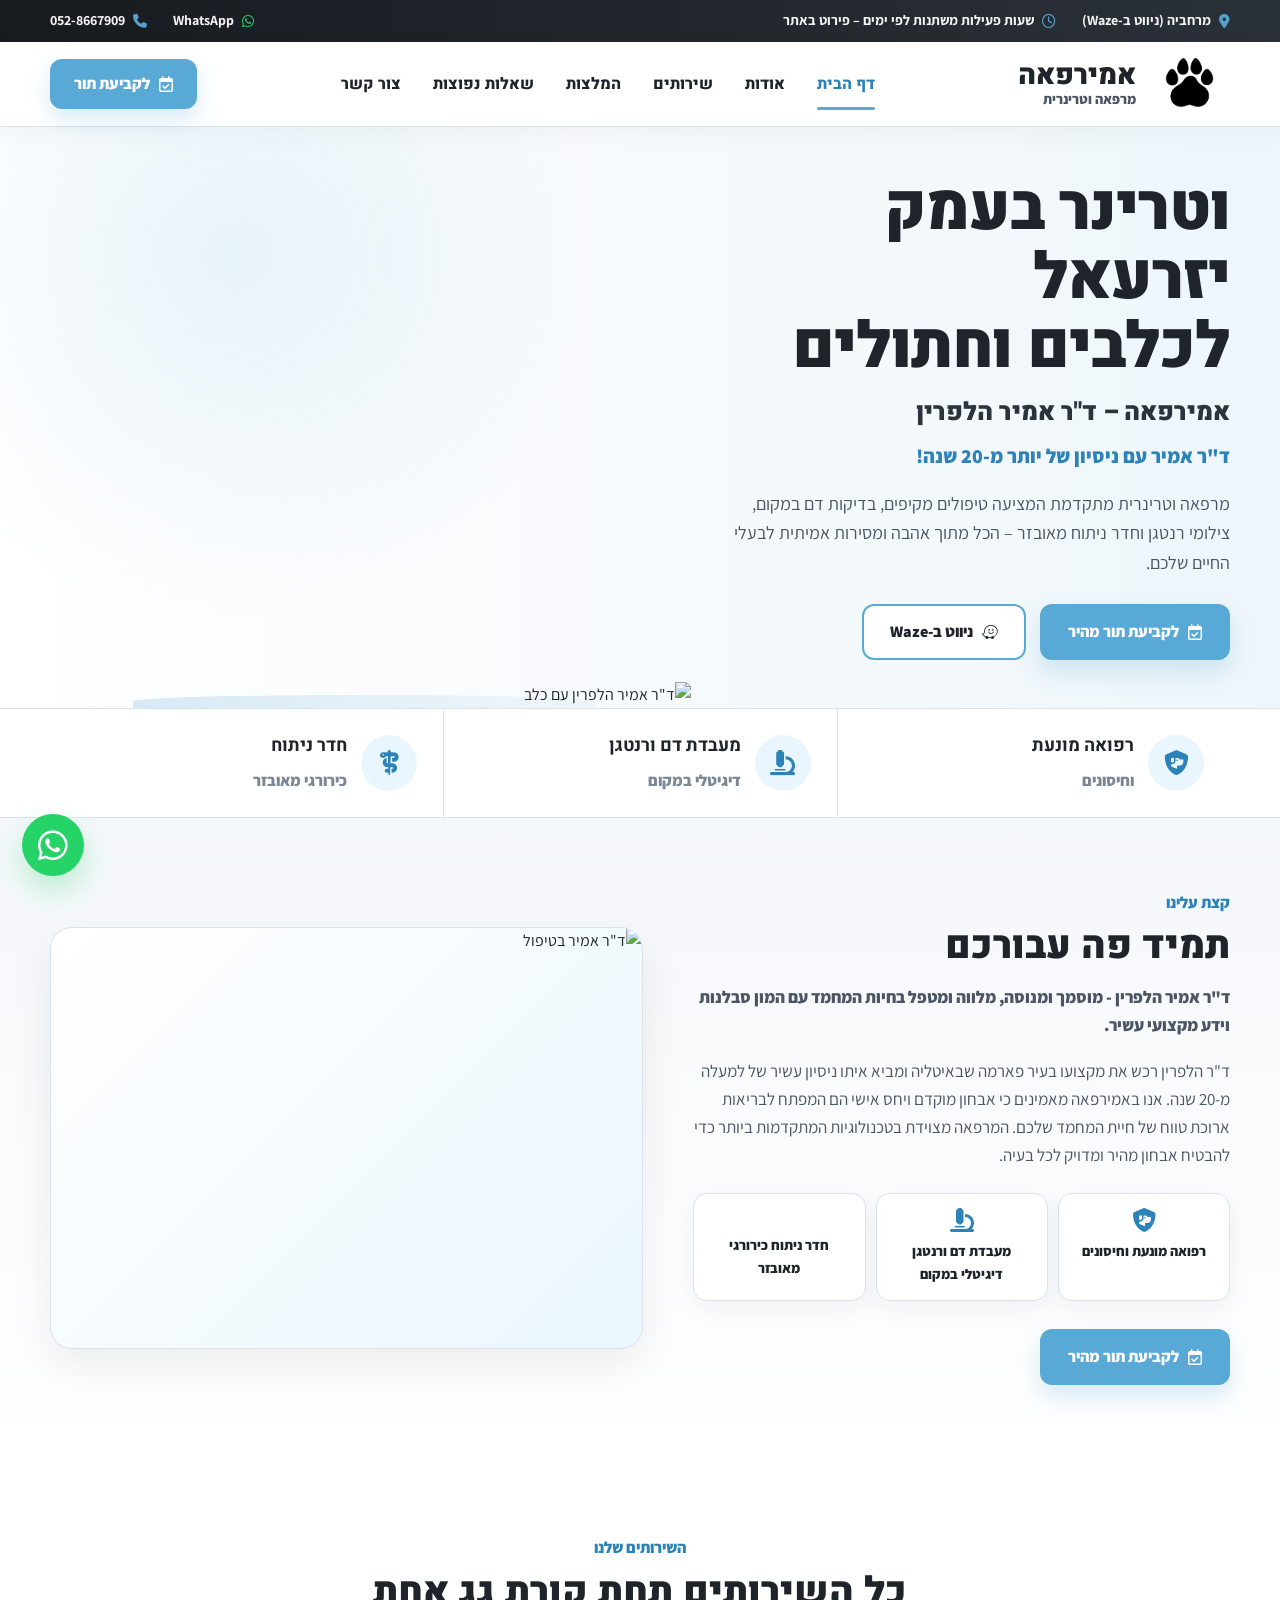
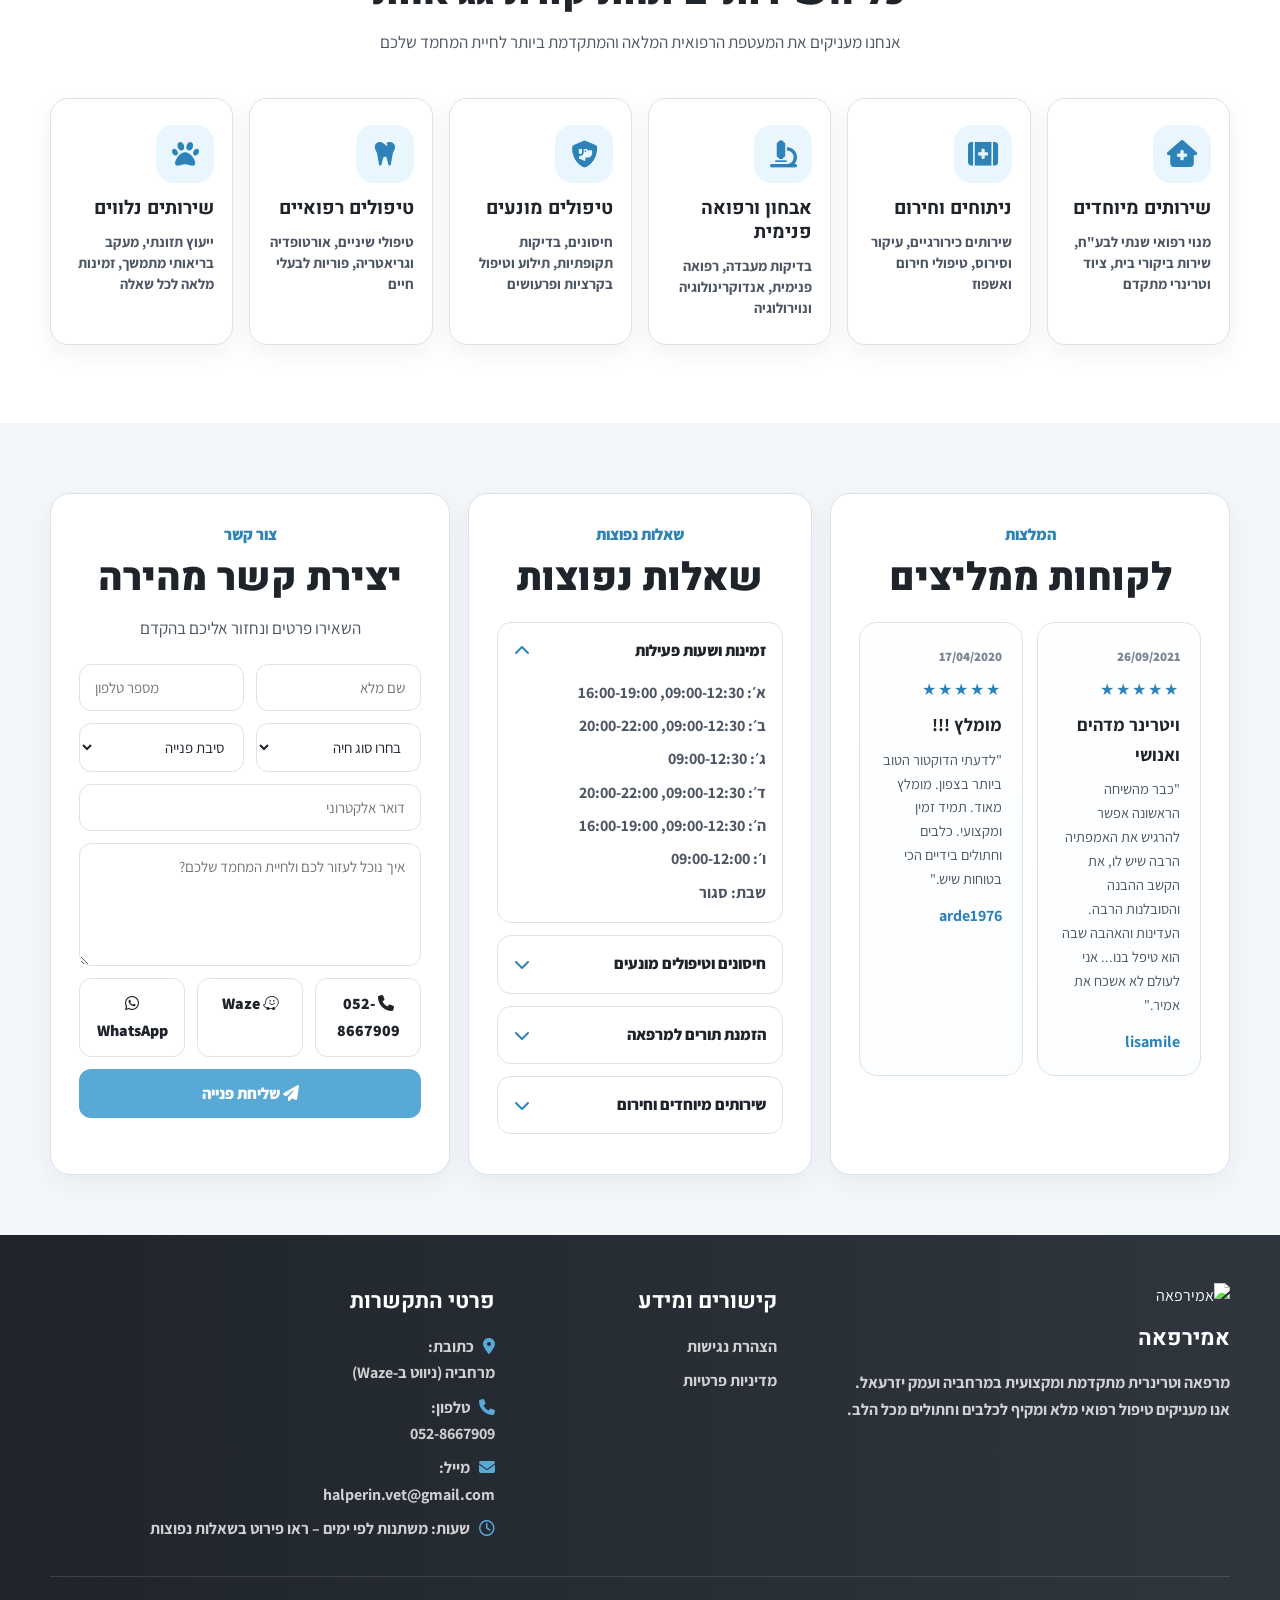
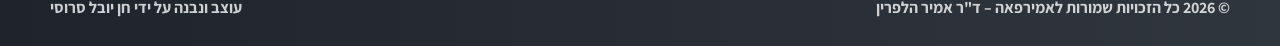
==== commit 96ffe71a: "Update index.html" ====
--- a/index.html
+++ b/index.html
@@ -32,7 +32,7 @@
   <header class="site-header">
     <div class="container header-inner">
       <a href="#home" class="logo-box" aria-label="אמירפאה דף הבית">
-        <img src="assets/Logo.png" alt="לוגו אמירפאה">
+        <img src="Logo.png" alt="לוגו אמירפאה">
         <div>
           <strong>אמירפאה</strong>
           <span>מרפאה וטרינרית</span>
--- a/style.css
+++ b/style.css
@@ -1,457 +1,1022 @@
-/* ========================================================= AMIRPAH -
-FINAL CLEAN BLUE/WHITE DESIGN RTL Hebrew website | Desktop + Mobile
-========================================================= */
-
-:root { –blue: #0057b8; –blue-dark: #002f6c; –blue-deep: #001f4f;
-–blue-soft: #eaf4ff; –blue-line: #cfe3fb; –text: #101827; –muted:
-#5b6b80; –white: #ffffff; –bg: #f7fbff; –border: #dce8f5; –shadow-sm: 0
-8px 24px rgba(0, 47, 108, 0.07); –shadow-md: 0 18px 45px rgba(0, 47,
-108, 0.12); –radius: 22px; –font-heading: “Heebo”, “Assistant”, Arial,
-sans-serif; –font-body: “Assistant”, “Heebo”, Arial, sans-serif; }
-
--   { box-sizing: border-box; margin: 0; padding: 0; }
-
-html { scroll-behavior: smooth; scroll-padding-top: 130px; }
-
-body { direction: rtl; font-family: var(–font-body); background:
-var(–white); color: var(–text); line-height: 1.7; overflow-x: hidden; }
-
-a { color: inherit; text-decoration: none; }
-
-img { display: block; max-width: 100%; }
-
-button, input, select, textarea { font-family: inherit; }
-
-.container { width: min(1180px, calc(100% - 40px)); margin-inline: auto;
-}
-
-/* Top bar */ .top-info-bar { background: linear-gradient(90deg,
-var(–blue-deep), var(–blue-dark)); color: var(–white); font-weight: 700;
-font-size: 14px; }
-
-.top-info-inner { min-height: 42px; display: flex; align-items: center;
-justify-content: space-between; gap: 24px; }
-
-.top-info-right, .top-info-left { display: flex; align-items: center;
-gap: 28px; }
-
-.top-info-link { display: inline-flex; align-items: center; gap: 8px;
-white-space: nowrap; opacity: 0.95; }
-
-.top-info-link i { color: #65b8ff; }
-
-.whatsapp-top i { color: #25d366; }
-
-/* Header */ .main-header { position: sticky; top: 0; z-index: 1000;
-background: rgba(255, 255, 255, 0.96); border-bottom: 1px solid rgba(0,
-47, 108, 0.08); backdrop-filter: blur(14px); box-shadow: 0 4px 22px
-rgba(0, 31, 79, 0.04); }
-
-.header-inner { height: 84px; display: flex; align-items: center; gap:
-34px; }
-
-.logo-wrap { display: flex; align-items: center; gap: 12px;
-margin-inline-start: auto; }
-
-.site-logo { width: 78px; height: 58px; object-fit: contain; }
-
-.logo-text { display: flex; flex-direction: column; line-height: 1.05; }
-
-.logo-text strong { font-family: var(–font-heading); font-size: 27px;
-font-weight: 900; color: var(–blue-dark); }
-
-.logo-text span { font-weight: 800; color: #111827; font-size: 14px; }
-
-.desktop-nav { display: flex; align-items: center; justify-content:
-center; gap: 34px; flex: 1; }
-
-.desktop-nav a { position: relative; font-family: var(–font-heading);
-font-weight: 800; font-size: 16px; color: #172033; padding: 8px 0; }
-
-.desktop-nav a::after { content: ““; position: absolute; right: 0;
-bottom: -5px; width: 0; height: 3px; border-radius: 99px; background:
-var(–blue); transition: 0.25s ease; }
-
-.desktop-nav a:hover, .desktop-nav a.active { color: var(–blue); }
-
-.desktop-nav a:hover::after, .desktop-nav a.active::after { width: 100%;
-}
-
-.header-cta { margin-inline-start: 0; margin-inline-end: auto; display:
-inline-flex; align-items: center; gap: 9px; border-radius: 10px;
-background: var(–blue); color: var(–white); font-weight: 900; padding:
-12px 24px; box-shadow: 0 10px 20px rgba(0, 87, 184, 0.18); }
-
-.header-cta:hover { background: var(–blue-dark); transform:
-translateY(-1px); }
-
-.mobile-menu-toggle, .mobile-nav { display: none; }
-
-/* Hero */ .hero-section { position: relative; background:
-radial-gradient(circle at 20% 20%, rgba(0, 87, 184, 0.09), transparent
-34%), linear-gradient(90deg, #ffffff 0%, #f5fbff 48%, #eaf4ff 100%);
-overflow: hidden; border-bottom: 1px solid var(–border); }
-
-.hero-section::before { content: ““; position: absolute; inset: 0;
-background-image: url(”assets/pattern-paws.png”); opacity: 0.04;
-pointer-events: none; }
-
-.hero-grid { position: relative; z-index: 2; min-height: 520px; display:
-grid; grid-template-columns: 0.9fr 1.1fr; gap: 34px; align-items:
-center; }
-
-.hero-content { max-width: 560px; padding: 48px 0; }
-
-.eyebrow, .section-kicker { display: inline-flex; align-items: center;
-color: var(–blue); font-weight: 900; font-size: 15px; margin-bottom:
-12px; }
-
-.hero-content h1 { font-family: var(–font-heading); color:
-var(–blue-dark); font-size: clamp(40px, 5vw, 64px); line-height: 1.08;
-font-weight: 900; letter-spacing: -1px; margin-bottom: 8px; }
-
-.hero-content h2 { color: var(–blue); font-size: clamp(20px, 2vw, 27px);
-font-weight: 900; margin-bottom: 18px; }
-
-.hero-content h2::after { content: ““; display: block; width: 150px;
-height: 3px; background: linear-gradient(90deg, transparent, var(–blue),
-transparent); margin-top: 10px; }
-
-.hero-content p { color: #1f2937; font-size: 18px; max-width: 520px;
-margin-bottom: 28px; }
-
-.hero-actions { display: flex; flex-wrap: wrap; gap: 14px; }
-
-.btn { display: inline-flex; align-items: center; justify-content:
-center; gap: 9px; border-radius: 12px; padding: 13px 26px; font-weight:
-900; transition: 0.25s ease; border: 2px solid transparent; }
-
-.btn-primary { background: var(–blue); color: var(–white); box-shadow: 0
-12px 25px rgba(0, 87, 184, 0.18); }
-
-.btn-primary:hover { background: var(–blue-dark); transform:
-translateY(-2px); }
-
-.btn-outline { color: var(–blue-dark); border-color: var(–blue);
-background: rgba(255, 255, 255, 0.75); }
-
-.btn-outline:hover { background: var(–blue-soft); transform:
-translateY(-2px); }
-
-.small-btn { padding: 12px 22px; }
-
-.hero-image-wrap { position: relative; align-self: end; }
-
-.hero-image-wrap::before { content: ““; position: absolute; width: 72%;
-height: 55%; right: 16%; bottom: 0; background: linear-gradient(135deg,
-rgba(0, 87, 184, 0.25), rgba(0, 87, 184, 0.05)); border-radius: 50% 50%
-0 0; z-index: -1; }
-
-.hero-image { width: 100%; max-height: 500px; object-fit: contain;
-object-position: bottom center; }
-
-/* Feature strip */ .feature-strip { background: var(–white);
-border-bottom: 1px solid var(–border); }
-
-.feature-strip-inner { min-height: 110px; display: grid;
-grid-template-columns: repeat(3, 1fr); }
-
-.feature-mini { display: flex; align-items: center; justify-content:
-center; gap: 14px; text-align: right; border-inline-start: 1px solid
-var(–border); }
-
-.feature-mini:last-child { border-inline-start: none; }
-
-.mini-icon { width: 54px; height: 54px; border-radius: 50%; background:
-var(–blue-soft); color: var(–blue); display: grid; place-items: center;
-font-size: 25px; }
-
-.feature-mini strong { display: block; font-family: var(–font-heading);
-font-size: 18px; color: var(–blue-dark); line-height: 1.2; }
-
-.feature-mini span { display: block; font-size: 15px; color:
-var(–muted); font-weight: 700; }
-
-/* About */ .about-section { background: linear-gradient(180deg,
-var(–bg), #ffffff); padding: 72px 0; }
-
-.about-grid { display: grid; grid-template-columns: 0.95fr 1.05fr; gap:
-48px; align-items: center; }
-
-.about-text h2, .section-heading h2, .panel-title h2 { font-family:
-var(–font-heading); font-size: clamp(30px, 3vw, 42px); color:
-var(–blue-dark); font-weight: 900; line-height: 1.15; margin-bottom:
-14px; }
-
-.lead { font-weight: 800; color: #26364b; font-size: 18px;
-margin-bottom: 12px; }
-
-.about-text p { color: var(–muted); font-size: 17px; margin-bottom:
-18px; }
-
-.check-list { list-style: none; display: grid; gap: 10px; margin: 22px 0
-26px; }
-
-.check-list li { position: relative; padding-right: 34px; font-weight:
-800; color: #1f2937; }
-
-.check-list li::before { content: “0c”; font-family: “Font Awesome 6
-Free”; font-weight: 900; position: absolute; right: 0; top: 2px; width:
-24px; height: 24px; border-radius: 50%; background: var(–blue-soft);
-color: var(–blue); display: grid; place-items: center; font-size: 12px;
-}
-
-.about-image-card { border-radius: var(–radius); background:
-linear-gradient(135deg, #ffffff, var(–blue-soft)); overflow: hidden;
-box-shadow: var(–shadow-md); border: 1px solid var(–border); min-height:
-350px; display: flex; align-items: flex-end; justify-content: center; }
-
-.about-image-card img { width: 100%; height: 430px; object-fit: cover;
-object-position: center; }
-
-/* Services */ .services-section { padding: 78px 0; background:
-var(–white); }
-
-.section-heading { text-align: center; max-width: 760px; margin: 0 auto
-42px; }
-
-.section-heading p, .panel-title p { color: var(–muted); font-size:
-17px; }
-
-.services-grid { display: grid; grid-template-columns: repeat(6, 1fr);
-gap: 16px; }
-
-.service-card { background: var(–white); border: 1px solid var(–border);
-border-radius: 18px; padding: 26px 18px; box-shadow: var(–shadow-sm);
-transition: 0.25s ease; min-height: 235px; }
-
-.service-card:hover { transform: translateY(-5px); box-shadow:
-var(–shadow-md); border-color: var(–blue-line); }
-
-.service-icon { width: 58px; height: 58px; border-radius: 18px;
-background: var(–blue-soft); color: var(–blue); display: grid;
-place-items: center; font-size: 27px; margin-bottom: 14px; }
-
-.service-card h3 { color: var(–blue-dark); font-family:
-var(–font-heading); font-size: 19px; line-height: 1.25; margin-bottom:
-12px; }
-
-.service-card ul { list-style: none; display: grid; gap: 7px; }
-
-.service-card li { color: var(–muted); font-size: 14.5px; line-height:
-1.35; font-weight: 700; }
-
-/* Bottom sections */ .bottom-section { background: var(–bg); padding:
-70px 0 60px; }
-
-.bottom-grid { display: grid; grid-template-columns: 1fr 0.86fr 1fr;
-gap: 18px; align-items: stretch; }
-
-.panel { background: var(–white); border: 1px solid var(–border);
-border-radius: 20px; box-shadow: var(–shadow-sm); padding: 28px; }
-
-.panel-title { text-align: center; margin-bottom: 20px; }
-
-.testimonial-cards { display: grid; grid-template-columns: 1fr 1fr; gap:
-14px; }
-
-.testimonial-card { border: 1px solid var(–border); border-radius: 18px;
-padding: 20px; background: linear-gradient(180deg, #ffffff, #fbfdff); }
-
-.date { color: var(–muted); font-size: 13px; font-weight: 800;
-margin-bottom: 6px; }
-
-.stars { color: var(–blue); letter-spacing: 2px; margin-bottom: 10px; }
-
-.testimonial-card h3 { color: var(–blue-dark); font-size: 18px;
-margin-bottom: 8px; }
-
-.testimonial-card p { color: #38475a; font-size: 14.5px; line-height:
-1.6; margin-bottom: 12px; }
-
-.testimonial-card strong { color: var(–blue); }
-
-details { border: 1px solid var(–border); border-radius: 14px;
-background: #fff; margin-bottom: 12px; overflow: hidden; }
-
-summary { cursor: pointer; padding: 15px 16px; font-weight: 900; color:
-var(–blue-dark); list-style: none; display: flex; justify-content:
-space-between; gap: 12px; }
-
-summary::after { content: “78”; font-family: “Font Awesome 6 Free”;
-font-weight: 900; color: var(–blue); transition: 0.25s ease; }
-
-details[open] summary::after { transform: rotate(180deg); }
-
-details p, .hours-list { padding: 0 16px 16px; color: var(–muted);
-font-weight: 700; }
-
-.hours-list p { margin-bottom: 4px; }
-
-.contact-form { display: grid; gap: 12px; }
-
-.form-row { display: grid; grid-template-columns: 1fr 1fr; gap: 12px; }
-
-.contact-form input, .contact-form select, .contact-form textarea {
-width: 100%; border: 1px solid var(–border); border-radius: 12px;
-background: #fff; padding: 13px 15px; font-size: 15px; color:
-var(–text); outline: none; transition: 0.2s ease; }
-
-.contact-form input:focus, .contact-form select:focus, .contact-form
-textarea:focus { border-color: var(–blue); box-shadow: 0 0 0 4px rgba(0,
-87, 184, 0.09); }
-
-.quick-contact { display: grid; grid-template-columns: 1fr 1fr; gap:
-10px; }
-
-.quick-contact a { border: 1px solid var(–border); border-radius: 12px;
-padding: 12px; text-align: center; font-weight: 900; color:
-var(–blue-dark); background: #fff; }
-
-.submit-btn { border: none; border-radius: 12px; padding: 14px; color:
-var(–white); background: var(–blue); font-weight: 900; font-size: 16px;
-cursor: pointer; transition: 0.25s ease; }
-
-.submit-btn:hover { background: var(–blue-dark); }
-
-/* Floating WhatsApp */ .floating-whatsapp { position: fixed; left:
-22px; bottom: 24px; width: 62px; height: 62px; border-radius: 50%;
-background: #25d366; color: #fff; display: grid; place-items: center;
-font-size: 34px; z-index: 999; box-shadow: 0 14px 28px rgba(37, 211,
-102, 0.28); transition: 0.25s ease; }
-
-.floating-whatsapp:hover { transform: translateY(-4px) scale(1.04); }
-
-/* Footer */ .site-footer { background: linear-gradient(90deg, #111827,
-#1f2937); color: #fff; padding: 48px 0 24px; }
-
-.footer-grid { display: grid; grid-template-columns: 1.2fr 0.7fr 1.3fr;
-gap: 42px; padding-bottom: 34px; border-bottom: 1px solid
-rgba(255,255,255,0.12); }
-
-.footer-logo { width: 92px; margin-bottom: 10px; filter:
-brightness(1.4); }
-
-.footer-grid h3 { font-family: var(–font-heading); font-size: 22px;
-margin-bottom: 14px; }
-
-.footer-grid p, .footer-grid a { color: rgba(255, 255, 255, 0.78);
-font-weight: 700; }
-
-.footer-links { display: grid; align-content: start; gap: 10px; }
-
-.footer-contact p { margin-bottom: 8px; }
-
-.footer-contact i { color: #65b8ff; margin-left: 6px; }
-
-.footer-bottom { width: min(1180px, calc(100% - 40px)); margin: 0 auto;
-padding-top: 18px; display: flex; justify-content: space-between; gap:
-20px; color: rgba(255, 255, 255, 0.55); font-weight: 700; }
-
-/* Responsive */ @media (max-width: 1180px) { .services-grid {
-grid-template-columns: repeat(3, 1fr); }
-
-.bottom-grid { grid-template-columns: 1fr; } }
-
-@media (max-width: 900px) { html { scroll-padding-top: 88px; }
-
-body { padding-bottom: 0; }
-
-.container { width: min(100% - 28px, 720px); }
-
-.top-info-inner { min-height: auto; padding: 10px 0; display: grid; gap:
-8px; justify-items: center; }
-
-.top-info-right, .top-info-left { justify-content: center; flex-wrap:
-wrap; gap: 12px 18px; font-size: 13px; }
-
-.header-inner { height: 76px; gap: 10px; }
-
-.logo-wrap { margin-inline-start: auto; }
-
-.site-logo { width: 62px; height: 48px; }
-
-.logo-text strong { font-size: 22px; }
-
-.logo-text span { font-size: 12px; }
-
-.desktop-nav, .header-cta { display: none; }
-
-.mobile-menu-toggle { margin-inline-start: 0; display: grid;
-place-items: center; width: 44px; height: 44px; border: 1px solid
-var(–border); border-radius: 12px; background: #fff; color:
-var(–blue-dark); font-size: 22px; cursor: pointer; }
-
-.mobile-nav { display: grid; max-height: 0; overflow: hidden;
-transition: max-height 0.25s ease; border-top: 1px solid var(–border);
-background: #fff; }
-
-.mobile-nav.open { max-height: 520px; }
-
-.mobile-nav a { padding: 14px 24px; border-bottom: 1px solid
-var(–border); font-weight: 900; color: var(–blue-dark); text-align:
-center; }
-
-.mobile-booking { margin: 12px 18px 18px; border-radius: 12px;
-background: var(–blue); color: #fff !important; border-bottom: none
-!important; }
-
-.hero-grid { min-height: auto; grid-template-columns: 1fr; text-align:
-center; gap: 4px; }
-
-.hero-content { order: 1; max-width: 100%; padding: 44px 0 18px; }
-
-.hero-content h2::after { margin-inline: auto; }
-
-.hero-content p { margin-inline: auto; font-size: 17px; }
-
-.hero-actions { justify-content: center; }
-
-.hero-image-wrap { order: 2; }
-
-.hero-image { max-height: 360px; }
-
-.feature-strip-inner { grid-template-columns: 1fr; padding: 10px 0; }
-
-.feature-mini { min-height: 94px; border-inline-start: none;
-border-bottom: 1px solid var(–border); }
-
-.feature-mini:last-child { border-bottom: none; }
-
-.about-grid { grid-template-columns: 1fr; gap: 28px; }
-
-.about-text { text-align: center; }
-
-.check-list { text-align: right; }
-
-.about-image-card img { height: 320px; }
-
-.services-grid { grid-template-columns: 1fr; }
-
-.service-card { min-height: auto; }
-
-.testimonial-cards, .form-row, .quick-contact { grid-template-columns:
-1fr; }
-
-.panel { padding: 22px; }
-
-.footer-grid { grid-template-columns: 1fr; text-align: center; gap:
-28px; }
-
-.footer-logo { margin-inline: auto; }
-
-.footer-bottom { flex-direction: column; text-align: center; gap: 8px; }
-
-.floating-whatsapp { width: 56px; height: 56px; left: 16px; bottom:
-18px; font-size: 30px; } }
-
-@media (max-width: 480px) { .top-info-link { font-size: 12.5px; }
-
-.hero-content h1 { font-size: 34px; }
-
-.btn { width: 100%; }
-
-.hero-image { max-height: 300px; }
-
-.about-section, .services-section, .bottom-section { padding: 48px 0; }
-}
+/* =========================================================
+   Amirpah Website - Gray / Teal / Black
+   Clean RTL Hebrew responsive design
+   ========================================================= */
+
+:root {
+  --black: #1f242b;
+  --black-soft: #2c333b;
+  --gray-dark: #4b5563;
+  --gray: #7b8794;
+  --gray-light: #f4f7fa;
+  --gray-line: #d9e3ec;
+  --teal: #58a9d6;
+  --teal-dark: #2d82b7;
+  --teal-soft: #eaf6fd;
+  --white: #ffffff;
+  --shadow: 0 16px 42px rgba(31, 36, 43, 0.08);
+  --shadow-soft: 0 8px 24px rgba(31, 36, 43, 0.06);
+  --radius: 22px;
+  --font-main: "Assistant", "Heebo", Arial, sans-serif;
+  --font-head: "Heebo", "Assistant", Arial, sans-serif;
+}
+
+* {
+  box-sizing: border-box;
+  margin: 0;
+  padding: 0;
+}
+
+html {
+  direction: rtl;
+  scroll-behavior: smooth;
+  scroll-padding-top: 128px;
+}
+
+body {
+  font-family: var(--font-main);
+  color: var(--black);
+  background: var(--white);
+  line-height: 1.65;
+  overflow-x: hidden;
+}
+
+a {
+  color: inherit;
+  text-decoration: none;
+}
+
+img {
+  display: block;
+  max-width: 100%;
+}
+
+button,
+input,
+select,
+textarea {
+  font-family: inherit;
+}
+
+.container {
+  width: min(1180px, calc(100% - 40px));
+  margin: 0 auto;
+}
+
+/* Top Bar */
+.top-bar {
+  background: linear-gradient(90deg, #171b20, #2b3138);
+  color: #fff;
+  font-size: 14px;
+  font-weight: 700;
+}
+
+.top-bar-inner {
+  min-height: 42px;
+  display: flex;
+  align-items: center;
+  justify-content: space-between;
+  gap: 22px;
+}
+
+.top-right,
+.top-left {
+  display: flex;
+  align-items: center;
+  gap: 26px;
+}
+
+.top-bar a,
+.top-bar span {
+  display: inline-flex;
+  align-items: center;
+  gap: 8px;
+  white-space: nowrap;
+  opacity: 0.95;
+}
+
+.top-bar i {
+  color: var(--teal);
+}
+
+.top-bar .fa-whatsapp {
+  color: #25d366;
+}
+
+/* Header */
+.site-header {
+  position: sticky;
+  top: 0;
+  z-index: 1000;
+  background: rgba(255, 255, 255, 0.96);
+  backdrop-filter: blur(14px);
+  border-bottom: 1px solid var(--gray-line);
+  box-shadow: 0 6px 24px rgba(31, 36, 43, 0.04);
+}
+
+.header-inner {
+  height: 84px;
+  display: flex;
+  align-items: center;
+  gap: 34px;
+}
+
+.logo-box {
+  margin-inline-start: auto;
+  display: flex;
+  align-items: center;
+  gap: 12px;
+}
+
+.logo-box img {
+  width: 82px;
+  height: 58px;
+  object-fit: contain;
+}
+
+.logo-box div {
+  display: flex;
+  flex-direction: column;
+  line-height: 1.08;
+}
+
+.logo-box strong {
+  font-family: var(--font-head);
+  font-size: 28px;
+  font-weight: 900;
+  color: var(--black);
+}
+
+.logo-box span {
+  font-weight: 800;
+  font-size: 14px;
+  color: var(--gray-dark);
+}
+
+.desktop-nav {
+  display: flex;
+  justify-content: center;
+  align-items: center;
+  gap: 32px;
+  flex: 1;
+}
+
+.desktop-nav a {
+  position: relative;
+  font-family: var(--font-head);
+  font-size: 16px;
+  font-weight: 800;
+  color: var(--black);
+  padding: 8px 0;
+}
+
+.desktop-nav a::after {
+  content: "";
+  position: absolute;
+  right: 0;
+  bottom: -5px;
+  width: 0;
+  height: 3px;
+  border-radius: 99px;
+  background: var(--teal);
+  transition: 0.25s ease;
+}
+
+.desktop-nav a:hover,
+.desktop-nav a.active {
+  color: var(--teal-dark);
+}
+
+.desktop-nav a:hover::after,
+.desktop-nav a.active::after {
+  width: 100%;
+}
+
+.header-btn {
+  margin-inline-end: auto;
+  display: inline-flex;
+  align-items: center;
+  gap: 9px;
+  background: var(--teal);
+  color: #fff;
+  border-radius: 12px;
+  padding: 12px 24px;
+  font-weight: 900;
+  box-shadow: 0 10px 22px rgba(88, 169, 214, 0.24);
+  transition: 0.25s ease;
+}
+
+.header-btn:hover {
+  background: var(--teal-dark);
+  transform: translateY(-2px);
+}
+
+.menu-toggle,
+.mobile-nav {
+  display: none;
+}
+
+/* Hero */
+.hero {
+  position: relative;
+  background:
+    radial-gradient(circle at 18% 22%, rgba(88, 169, 214, 0.12), transparent 32%),
+    linear-gradient(90deg, #fff 0%, #f7fafc 48%, #eef6fb 100%);
+  border-bottom: 1px solid var(--gray-line);
+  overflow: hidden;
+}
+
+.hero-grid {
+  min-height: 520px;
+  display: grid;
+  grid-template-columns: 0.88fr 1.12fr;
+  align-items: center;
+  gap: 36px;
+}
+
+.hero-text {
+  max-width: 560px;
+  padding: 48px 0;
+}
+
+.hero-text h1 {
+  font-family: var(--font-head);
+  font-size: clamp(42px, 5vw, 64px);
+  line-height: 1.08;
+  font-weight: 900;
+  color: var(--black);
+  letter-spacing: -1px;
+  margin-bottom: 10px;
+}
+
+.hero-text h1 span,
+.hero-text h1 br + * {
+  color: var(--teal-dark);
+}
+
+.hero-text h2 {
+  font-family: var(--font-head);
+  font-size: 25px;
+  color: var(--black-soft);
+  font-weight: 900;
+  margin-bottom: 6px;
+}
+
+.hero-strong {
+  font-weight: 900;
+  color: var(--teal-dark) !important;
+  font-size: 20px !important;
+  margin-bottom: 16px !important;
+}
+
+.hero-text p {
+  font-size: 18px;
+  color: var(--gray-dark);
+  margin-bottom: 26px;
+}
+
+.hero-actions {
+  display: flex;
+  gap: 14px;
+  flex-wrap: wrap;
+}
+
+.btn {
+  display: inline-flex;
+  align-items: center;
+  justify-content: center;
+  gap: 9px;
+  border-radius: 12px;
+  padding: 13px 26px;
+  font-weight: 900;
+  transition: 0.25s ease;
+  border: 2px solid transparent;
+}
+
+.btn-main {
+  background: var(--teal);
+  color: #fff;
+  box-shadow: 0 12px 24px rgba(88, 169, 214, 0.24);
+}
+
+.btn-main:hover {
+  background: var(--teal-dark);
+  transform: translateY(-2px);
+}
+
+.btn-light {
+  background: #fff;
+  color: var(--black);
+  border-color: var(--teal);
+}
+
+.btn-light:hover {
+  background: var(--teal-soft);
+  transform: translateY(-2px);
+}
+
+.hero-image {
+  align-self: end;
+  position: relative;
+}
+
+.hero-image::before {
+  content: "";
+  position: absolute;
+  right: 15%;
+  bottom: 0;
+  width: 72%;
+  height: 48%;
+  background: linear-gradient(135deg, rgba(88, 169, 214, 0.24), rgba(88, 169, 214, 0.05));
+  border-radius: 50% 50% 0 0;
+  z-index: 0;
+}
+
+.hero-image img {
+  position: relative;
+  z-index: 1;
+  width: 100%;
+  max-height: 500px;
+  object-fit: contain;
+  object-position: bottom center;
+  filter: saturate(0.95);
+}
+
+/* Quick features */
+.quick-features {
+  background: #fff;
+  border-bottom: 1px solid var(--gray-line);
+}
+
+.quick-grid {
+  min-height: 108px;
+  display: grid;
+  grid-template-columns: repeat(3, 1fr);
+}
+
+.quick-item {
+  display: grid;
+  grid-template-columns: 56px auto;
+  align-content: center;
+  align-items: center;
+  gap: 14px;
+  padding: 18px 26px;
+  border-left: 1px solid var(--gray-line);
+}
+
+.quick-item:last-child {
+  border-left: none;
+}
+
+.quick-item i {
+  grid-row: span 2;
+  width: 56px;
+  height: 56px;
+  border-radius: 50%;
+  display: grid;
+  place-items: center;
+  background: var(--teal-soft);
+  color: var(--teal-dark);
+  font-size: 25px;
+}
+
+.quick-item strong {
+  font-family: var(--font-head);
+  color: var(--black);
+  font-size: 18px;
+  line-height: 1.1;
+}
+
+.quick-item span {
+  color: var(--gray);
+  font-weight: 800;
+  line-height: 1.1;
+}
+
+/* About */
+.about {
+  background: linear-gradient(180deg, var(--gray-light), #fff);
+  padding: 72px 0;
+}
+
+.about-grid {
+  display: grid;
+  grid-template-columns: 0.95fr 1.05fr;
+  gap: 50px;
+  align-items: center;
+}
+
+.section-label {
+  display: inline-block;
+  color: var(--teal-dark);
+  font-weight: 900;
+  margin-bottom: 8px;
+}
+
+.about-copy h2,
+.section-head h2 {
+  font-family: var(--font-head);
+  font-size: clamp(30px, 3vw, 42px);
+  line-height: 1.15;
+  color: var(--black);
+  font-weight: 900;
+  margin-bottom: 14px;
+}
+
+.lead {
+  font-size: 18px;
+  font-weight: 900;
+  color: var(--black-soft);
+  margin-bottom: 12px;
+}
+
+.about-copy p {
+  color: var(--gray-dark);
+  font-size: 17px;
+  margin-bottom: 18px;
+}
+
+.about-points {
+  display: grid;
+  grid-template-columns: repeat(3, 1fr);
+  gap: 10px;
+  margin: 24px 0 28px;
+}
+
+.about-points div {
+  border: 1px solid var(--gray-line);
+  background: #fff;
+  border-radius: 14px;
+  padding: 14px;
+  text-align: center;
+  box-shadow: var(--shadow-soft);
+}
+
+.about-points i {
+  color: var(--teal-dark);
+  font-size: 24px;
+  margin-bottom: 8px;
+}
+
+.about-points span {
+  display: block;
+  font-weight: 900;
+  color: var(--black);
+  font-size: 14px;
+}
+
+.about-photo {
+  border-radius: var(--radius);
+  overflow: hidden;
+  background: linear-gradient(135deg, #fff, var(--teal-soft));
+  box-shadow: var(--shadow);
+  border: 1px solid var(--gray-line);
+}
+
+.about-photo img {
+  width: 100%;
+  height: 420px;
+  object-fit: cover;
+  object-position: center;
+}
+
+/* Services */
+.services {
+  padding: 78px 0;
+  background: #fff;
+}
+
+.section-head {
+  text-align: center;
+  max-width: 760px;
+  margin: 0 auto 42px;
+}
+
+.section-head p {
+  color: var(--gray-dark);
+  font-size: 17px;
+}
+
+.section-head.small {
+  margin-bottom: 22px;
+}
+
+.services-grid {
+  display: grid;
+  grid-template-columns: repeat(6, 1fr);
+  gap: 16px;
+}
+
+.service-card {
+  min-height: 230px;
+  background: #fff;
+  border: 1px solid var(--gray-line);
+  border-radius: 18px;
+  padding: 26px 18px;
+  box-shadow: var(--shadow-soft);
+  transition: 0.25s ease;
+}
+
+.service-card:hover {
+  transform: translateY(-5px);
+  box-shadow: var(--shadow);
+}
+
+.service-card i {
+  width: 58px;
+  height: 58px;
+  border-radius: 18px;
+  display: grid;
+  place-items: center;
+  background: var(--teal-soft);
+  color: var(--teal-dark);
+  font-size: 27px;
+  margin-bottom: 14px;
+}
+
+.service-card h3 {
+  font-family: var(--font-head);
+  color: var(--black);
+  font-size: 19px;
+  line-height: 1.25;
+  margin-bottom: 10px;
+}
+
+.service-card p {
+  color: var(--gray-dark);
+  font-weight: 700;
+  font-size: 14.5px;
+  line-height: 1.45;
+}
+
+/* Panels */
+.info-panels {
+  padding: 70px 0 60px;
+  background: var(--gray-light);
+}
+
+.panels-grid {
+  display: grid;
+  grid-template-columns: 1fr 0.86fr 1fr;
+  gap: 18px;
+  align-items: stretch;
+}
+
+.panel {
+  background: #fff;
+  border: 1px solid var(--gray-line);
+  border-radius: 20px;
+  box-shadow: var(--shadow-soft);
+  padding: 28px;
+}
+
+.testimonial-grid {
+  display: grid;
+  grid-template-columns: 1fr 1fr;
+  gap: 14px;
+}
+
+.testimonial-grid article {
+  border: 1px solid var(--gray-line);
+  border-radius: 18px;
+  padding: 20px;
+  background: linear-gradient(180deg, #fff, #fbfdff);
+}
+
+.testimonial-grid span {
+  color: var(--gray);
+  font-weight: 800;
+  font-size: 13px;
+}
+
+.stars {
+  color: var(--teal-dark);
+  letter-spacing: 2px;
+  margin: 7px 0;
+}
+
+.testimonial-grid h3 {
+  color: var(--black);
+  font-size: 18px;
+  margin-bottom: 8px;
+}
+
+.testimonial-grid p {
+  color: var(--gray-dark);
+  font-size: 14.5px;
+  margin-bottom: 12px;
+}
+
+.testimonial-grid strong {
+  color: var(--teal-dark);
+}
+
+details {
+  border: 1px solid var(--gray-line);
+  border-radius: 14px;
+  background: #fff;
+  margin-bottom: 12px;
+  overflow: hidden;
+}
+
+summary {
+  cursor: pointer;
+  padding: 15px 16px;
+  font-weight: 900;
+  color: var(--black);
+  list-style: none;
+  display: flex;
+  justify-content: space-between;
+}
+
+summary::after {
+  content: "\f078";
+  font-family: "Font Awesome 6 Free";
+  font-weight: 900;
+  color: var(--teal-dark);
+  transition: 0.25s ease;
+}
+
+details[open] summary::after {
+  transform: rotate(180deg);
+}
+
+details p {
+  padding: 0 16px 7px;
+  color: var(--gray-dark);
+  font-weight: 700;
+}
+
+details p:last-child {
+  padding-bottom: 16px;
+}
+
+.contact-form {
+  display: grid;
+  gap: 12px;
+}
+
+.form-row,
+.contact-shortcuts {
+  display: grid;
+  grid-template-columns: 1fr 1fr;
+  gap: 12px;
+}
+
+.contact-form input,
+.contact-form select,
+.contact-form textarea {
+  width: 100%;
+  border: 1px solid var(--gray-line);
+  border-radius: 12px;
+  background: #fff;
+  padding: 13px 15px;
+  font-size: 15px;
+  color: var(--black);
+  outline: none;
+  transition: 0.2s ease;
+}
+
+.contact-form input:focus,
+.contact-form select:focus,
+.contact-form textarea:focus {
+  border-color: var(--teal);
+  box-shadow: 0 0 0 4px rgba(88, 169, 214, 0.12);
+}
+
+.contact-shortcuts {
+  grid-template-columns: repeat(3, 1fr);
+}
+
+.contact-shortcuts a {
+  border: 1px solid var(--gray-line);
+  border-radius: 12px;
+  padding: 12px;
+  text-align: center;
+  font-weight: 900;
+  color: var(--black);
+  background: #fff;
+}
+
+.contact-shortcuts a:hover {
+  background: var(--teal-soft);
+}
+
+.contact-form button {
+  border: none;
+  border-radius: 12px;
+  padding: 14px;
+  color: #fff;
+  background: var(--teal);
+  font-weight: 900;
+  font-size: 16px;
+  cursor: pointer;
+  transition: 0.25s ease;
+}
+
+.contact-form button:hover {
+  background: var(--teal-dark);
+}
+
+/* WhatsApp */
+.whatsapp-float {
+  position: fixed;
+  left: 22px;
+  bottom: 24px;
+  width: 62px;
+  height: 62px;
+  border-radius: 50%;
+  background: #25d366;
+  color: #fff;
+  display: grid;
+  place-items: center;
+  font-size: 34px;
+  z-index: 999;
+  box-shadow: 0 14px 30px rgba(37, 211, 102, 0.28);
+  transition: 0.25s ease;
+}
+
+.whatsapp-float:hover {
+  transform: translateY(-4px) scale(1.04);
+}
+
+/* Footer */
+.footer {
+  background: linear-gradient(90deg, #1f242b, #30363e);
+  color: #fff;
+  padding: 48px 0 24px;
+}
+
+.footer-grid {
+  display: grid;
+  grid-template-columns: 1.2fr 0.7fr 1.3fr;
+  gap: 42px;
+  padding-bottom: 34px;
+  border-bottom: 1px solid rgba(255,255,255,0.12);
+}
+
+.footer-logo {
+  width: 90px;
+  margin-bottom: 10px;
+  filter: brightness(1.25);
+}
+
+.footer h3 {
+  font-family: var(--font-head);
+  font-size: 22px;
+  margin-bottom: 14px;
+}
+
+.footer p,
+.footer a {
+  color: rgba(255, 255, 255, 0.78);
+  font-weight: 700;
+}
+
+.footer a {
+  display: block;
+  margin-bottom: 8px;
+}
+
+.footer i {
+  color: var(--teal);
+  margin-left: 6px;
+}
+
+.footer-bottom {
+  width: min(1180px, calc(100% - 40px));
+  margin: 0 auto;
+  padding-top: 18px;
+  display: flex;
+  justify-content: space-between;
+  gap: 18px;
+  color: rgba(255, 255, 255, 0.55);
+  font-weight: 700;
+}
+
+/* Responsive */
+@media (max-width: 1180px) {
+  .services-grid {
+    grid-template-columns: repeat(3, 1fr);
+  }
+
+  .panels-grid {
+    grid-template-columns: 1fr;
+  }
+}
+
+@media (max-width: 900px) {
+  html {
+    scroll-padding-top: 88px;
+  }
+
+  .container {
+    width: min(100% - 28px, 720px);
+  }
+
+  .top-bar-inner {
+    min-height: auto;
+    padding: 10px 0;
+    display: grid;
+    gap: 8px;
+    justify-items: center;
+  }
+
+  .top-right,
+  .top-left {
+    justify-content: center;
+    flex-wrap: wrap;
+    gap: 10px 16px;
+    font-size: 13px;
+  }
+
+  .header-inner {
+    height: 76px;
+    gap: 10px;
+  }
+
+  .logo-box img {
+    width: 64px;
+    height: 48px;
+  }
+
+  .logo-box strong {
+    font-size: 22px;
+  }
+
+  .logo-box span {
+    font-size: 12px;
+  }
+
+  .desktop-nav,
+  .header-btn {
+    display: none;
+  }
+
+  .menu-toggle {
+    margin-inline-start: 0;
+    display: grid;
+    place-items: center;
+    width: 44px;
+    height: 44px;
+    border: 1px solid var(--gray-line);
+    border-radius: 12px;
+    background: #fff;
+    color: var(--black);
+    font-size: 22px;
+    cursor: pointer;
+  }
+
+  .mobile-nav {
+    display: grid;
+    max-height: 0;
+    overflow: hidden;
+    background: #fff;
+    border-top: 1px solid var(--gray-line);
+    transition: max-height 0.25s ease;
+  }
+
+  .mobile-nav.open {
+    max-height: 520px;
+  }
+
+  .mobile-nav a {
+    padding: 14px 24px;
+    text-align: center;
+    font-weight: 900;
+    color: var(--black);
+    border-bottom: 1px solid var(--gray-line);
+  }
+
+  .mobile-cta {
+    margin: 12px 18px 18px;
+    border-radius: 12px;
+    background: var(--teal);
+    color: #fff !important;
+    border-bottom: none !important;
+  }
+
+  .hero-grid,
+  .about-grid {
+    grid-template-columns: 1fr;
+  }
+
+  .hero-grid {
+    min-height: auto;
+    text-align: center;
+  }
+
+  .hero-text {
+    max-width: 100%;
+    padding: 42px 0 14px;
+  }
+
+  .hero-actions {
+    justify-content: center;
+  }
+
+  .hero-image img {
+    max-height: 360px;
+  }
+
+  .quick-grid {
+    grid-template-columns: 1fr;
+    padding: 8px 0;
+  }
+
+  .quick-item {
+    border-left: none;
+    border-bottom: 1px solid var(--gray-line);
+  }
+
+  .quick-item:last-child {
+    border-bottom: none;
+  }
+
+  .about-copy {
+    text-align: center;
+  }
+
+  .about-points {
+    grid-template-columns: 1fr;
+  }
+
+  .about-photo img {
+    height: 330px;
+  }
+
+  .services-grid {
+    grid-template-columns: 1fr;
+  }
+
+  .service-card {
+    min-height: auto;
+  }
+
+  .testimonial-grid,
+  .form-row,
+  .contact-shortcuts {
+    grid-template-columns: 1fr;
+  }
+
+  .panel {
+    padding: 22px;
+  }
+
+  .footer-grid {
+    grid-template-columns: 1fr;
+    text-align: center;
+    gap: 28px;
+  }
+
+  .footer-logo {
+    margin-inline: auto;
+  }
+
+  .footer-bottom {
+    flex-direction: column;
+    text-align: center;
+    gap: 6px;
+  }
+
+  .whatsapp-float {
+    width: 56px;
+    height: 56px;
+    left: 16px;
+    bottom: 18px;
+    font-size: 30px;
+  }
+}
+
+@media (max-width: 480px) {
+  .top-bar a,
+  .top-bar span {
+    font-size: 12.5px;
+  }
+
+  .hero-text h1 {
+    font-size: 34px;
+  }
+
+  .hero-text h2 {
+    font-size: 21px;
+  }
+
+  .hero-text p {
+    font-size: 16.5px;
+  }
+
+  .btn {
+    width: 100%;
+  }
+
+  .hero-image img {
+    max-height: 300px;
+  }
+
+  .about,
+  .services,
+  .info-panels {
+    padding: 48px 0;
+  }
+}
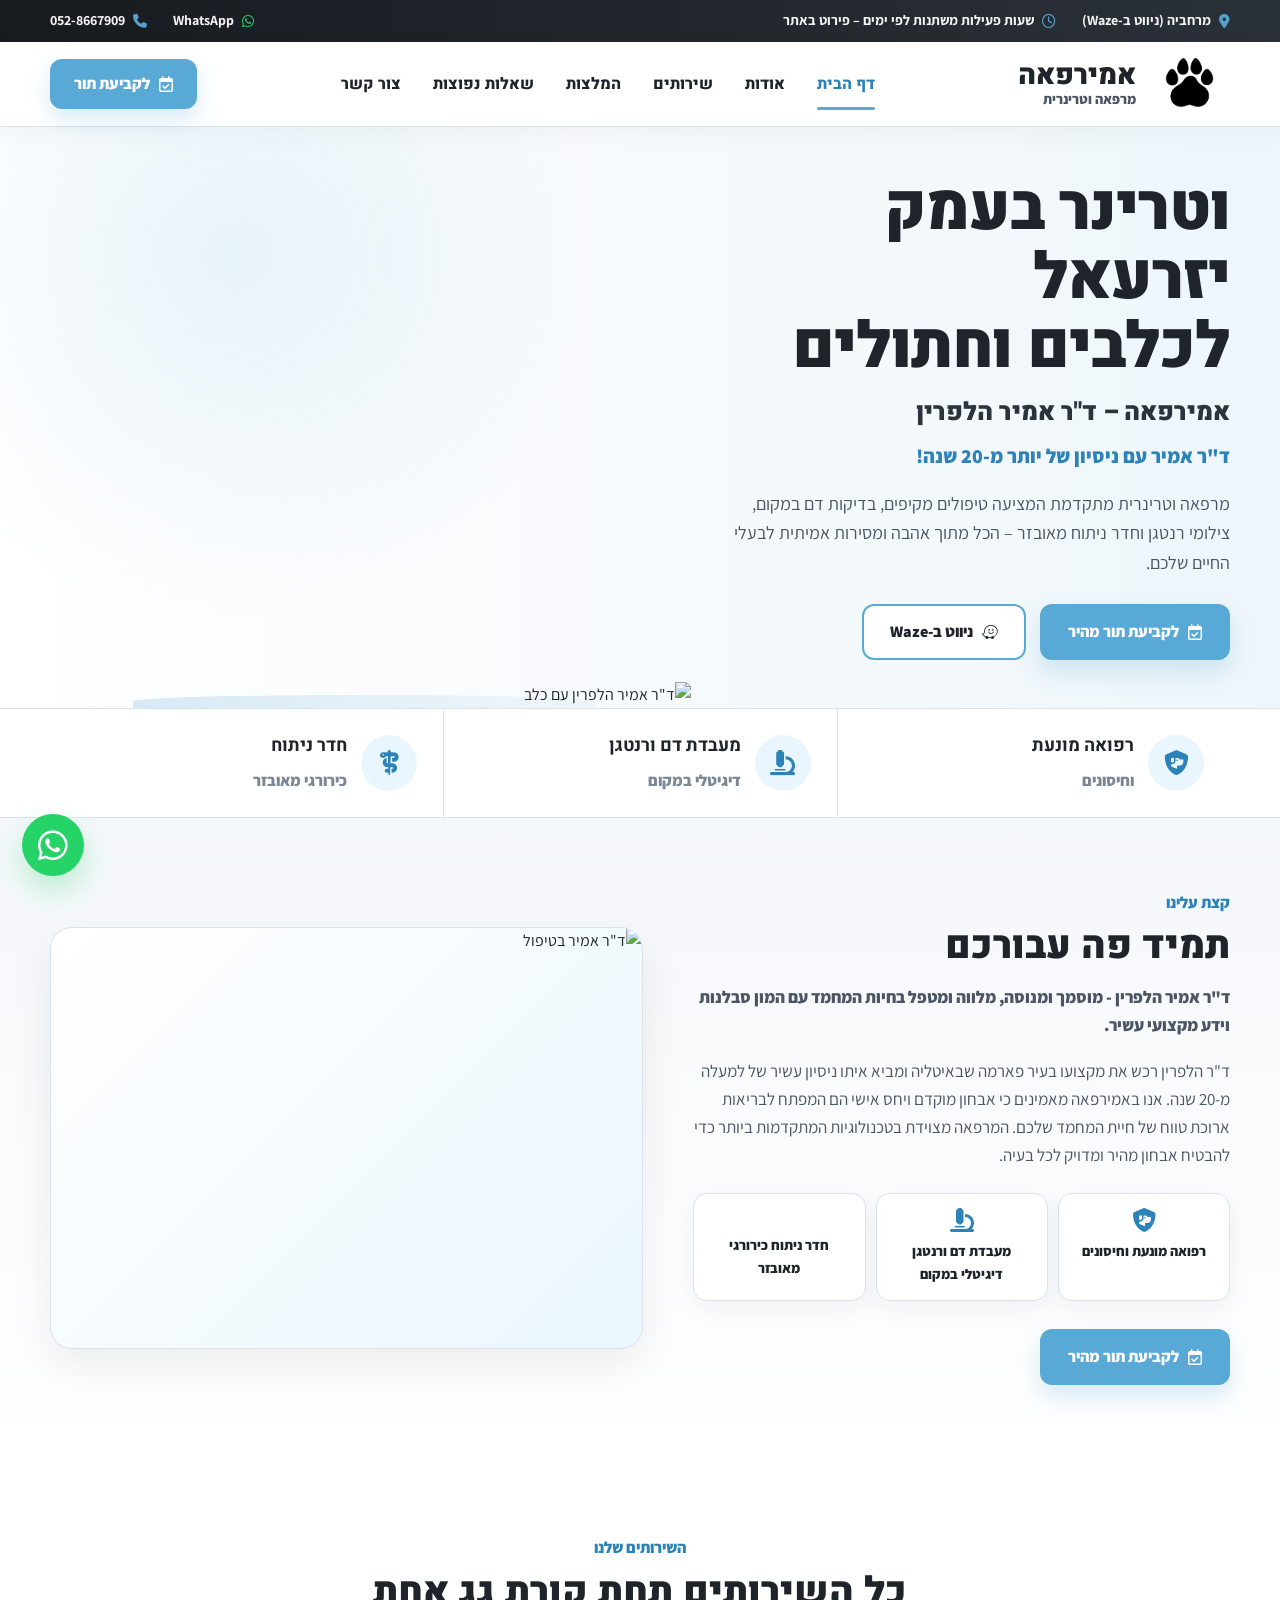
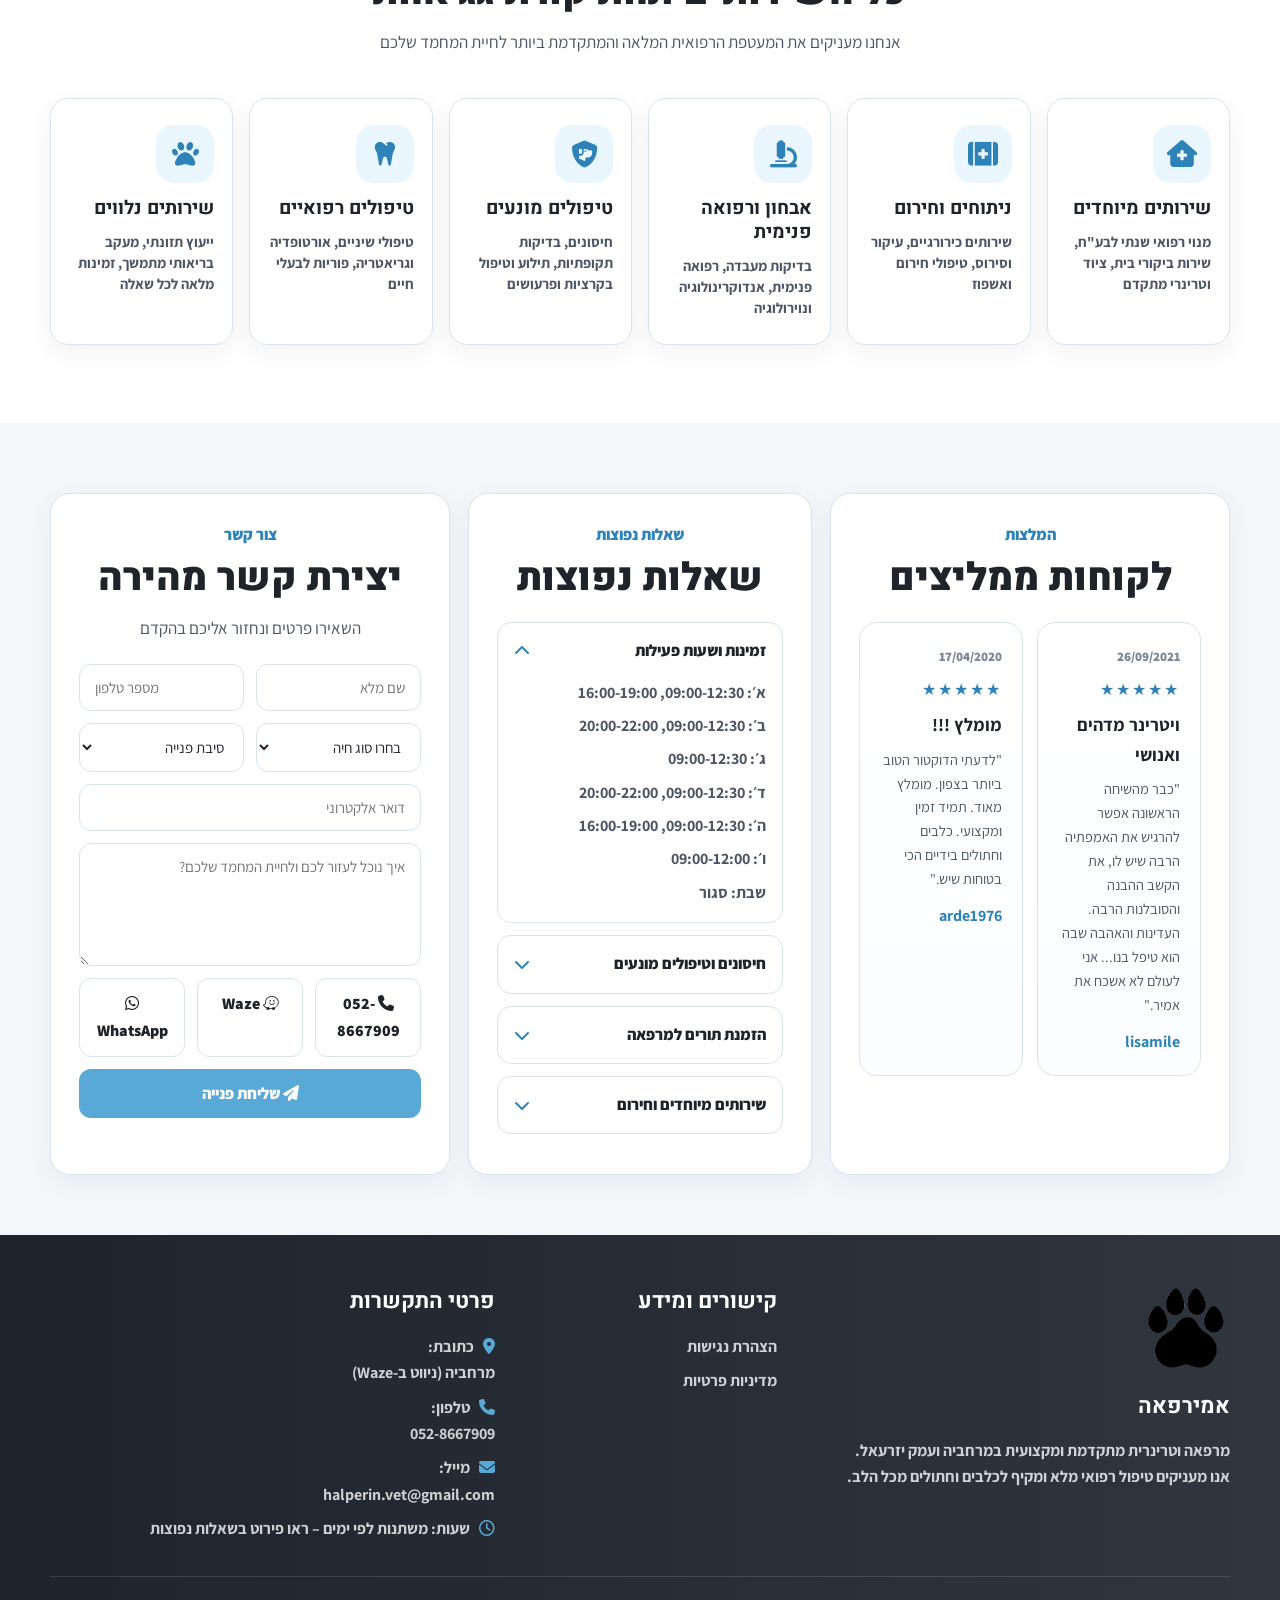
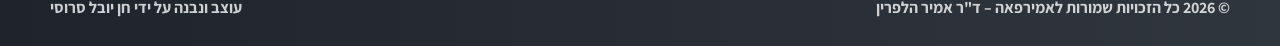
==== commit 13ce91b3: "Update index.html" ====
--- a/index.html
+++ b/index.html
@@ -84,7 +84,7 @@
         </div>
 
         <div class="hero-image">
-          <img src="assets/dr-amir.png" alt="ד&quot;ר אמיר הלפרין עם כלב">
+          <img src="dr-amir.png" alt="ד&quot;ר אמיר הלפרין עם כלב">
         </div>
       </div>
     </section>
@@ -131,7 +131,7 @@
         </div>
 
         <div class="about-photo">
-          <img src="assets/dr-amir.png" alt="ד&quot;ר אמיר בטיפול" loading="lazy">
+          <img src="dr-amir.png" alt="ד&quot;ר אמיר בטיפול" loading="lazy">
         </div>
       </div>
     </section>
@@ -298,7 +298,7 @@
   <footer class="footer">
     <div class="container footer-grid">
       <div>
-        <img src="assets/Logo.png" alt="אמירפאה" class="footer-logo">
+        <img src="Logo.png" alt="אמירפאה" class="footer-logo">
         <h3>אמירפאה</h3>
         <p>מרפאה וטרינרית מתקדמת ומקצועית במרחביה ועמק יזרעאל.</p>
         <p>אנו מעניקים טיפול רפואי מלא ומקיף לכלבים וחתולים מכל הלב.</p>
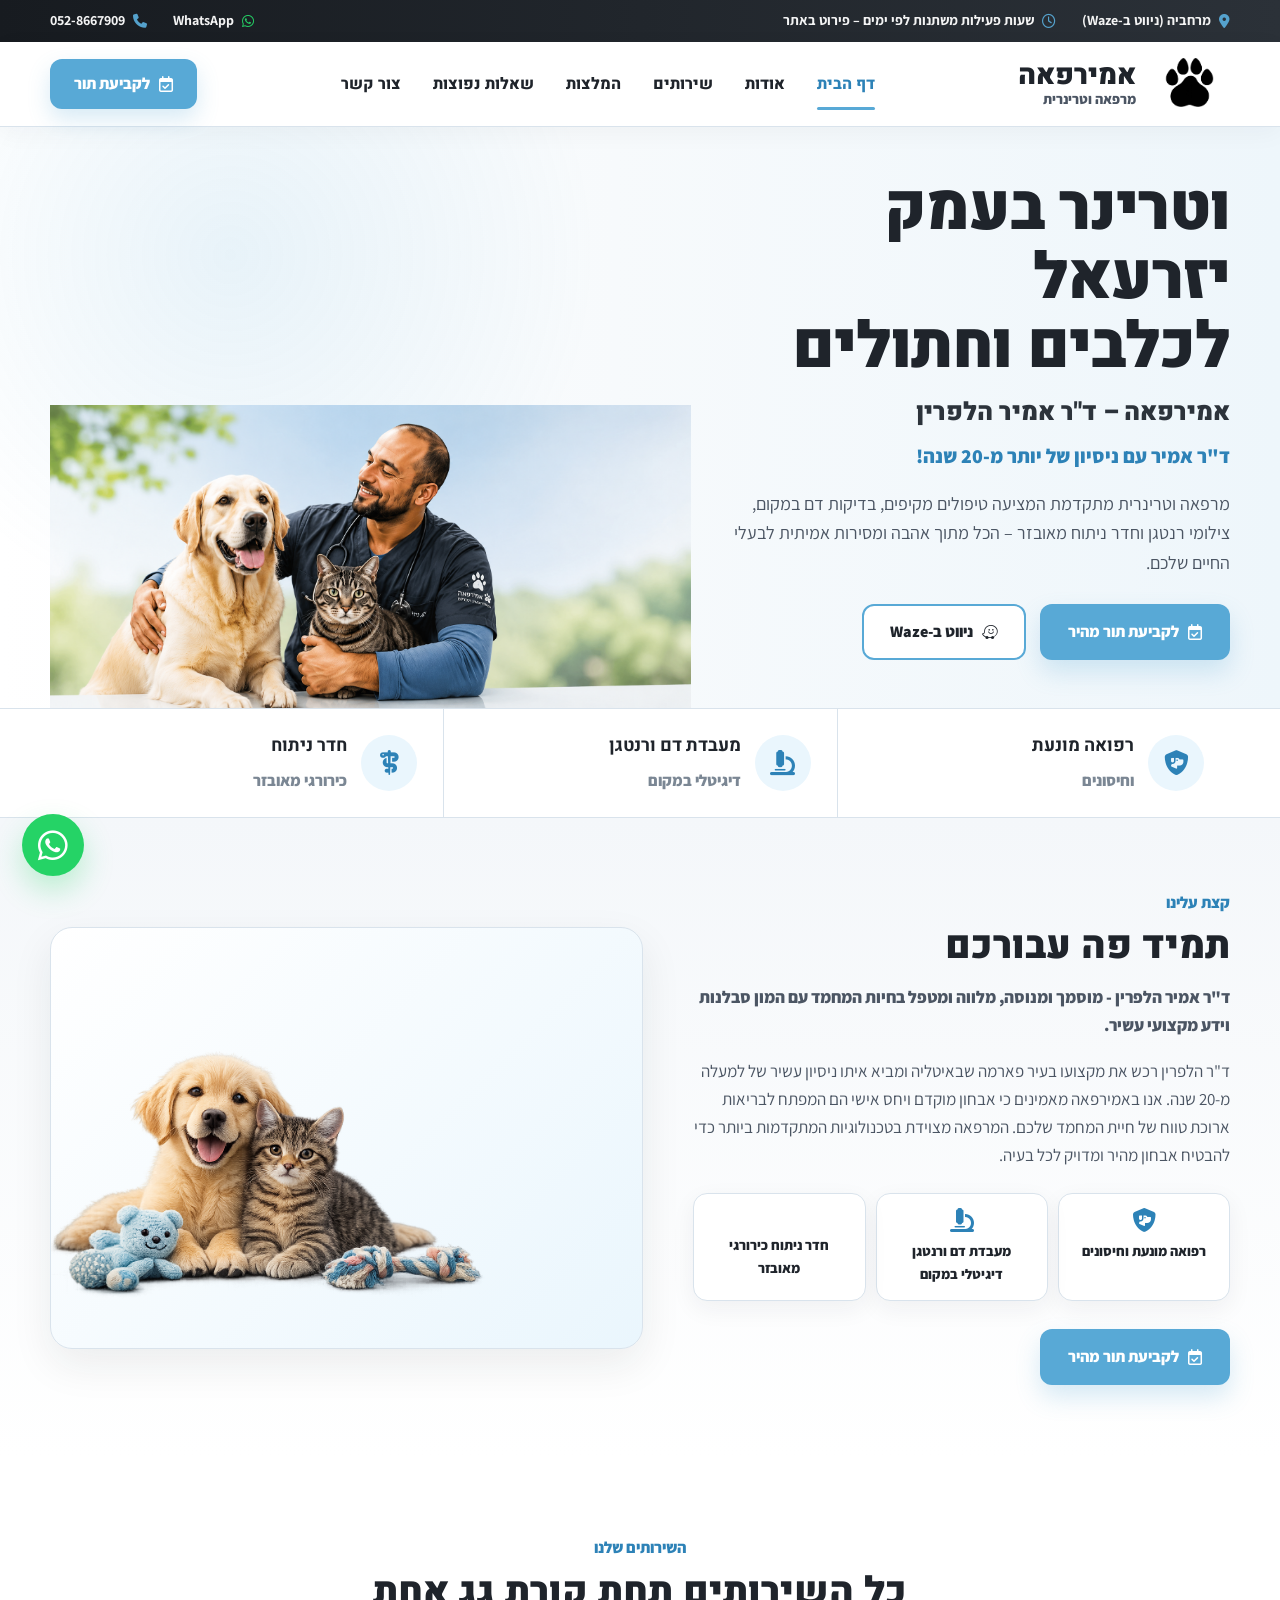
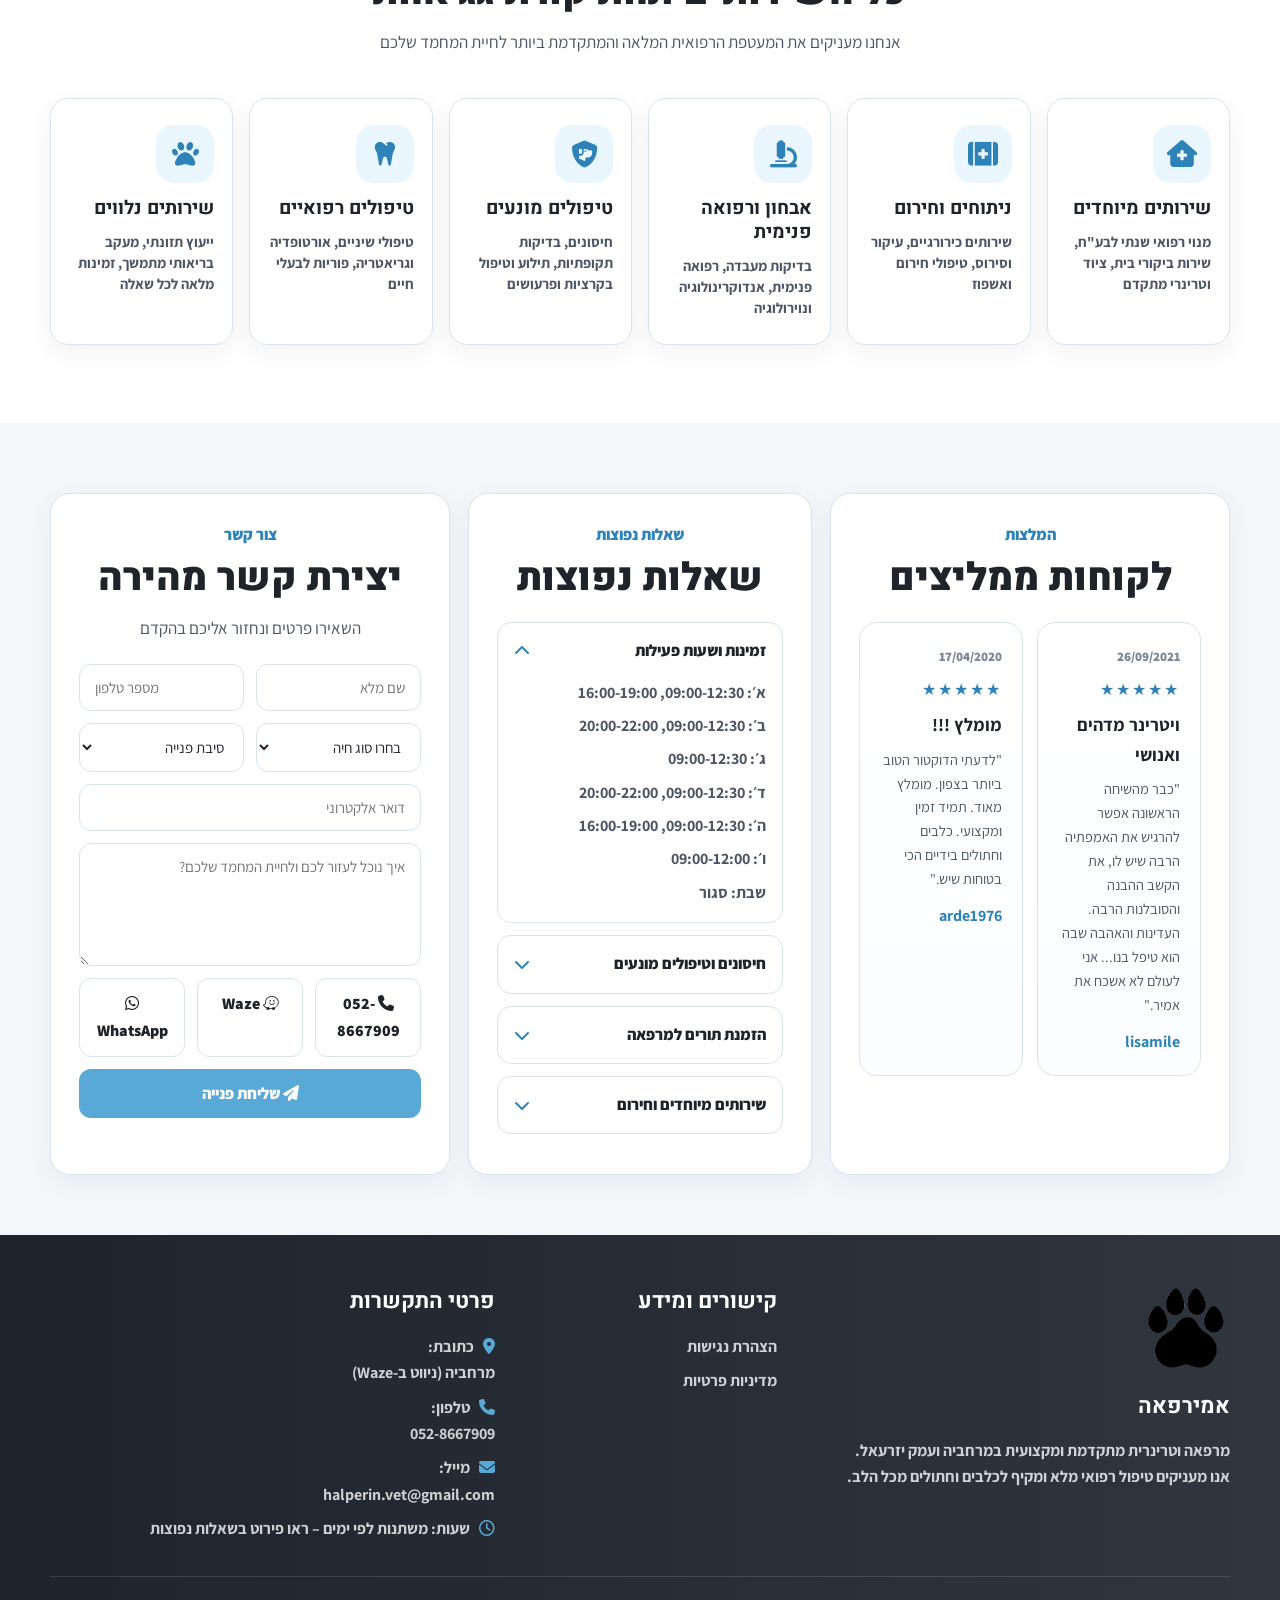
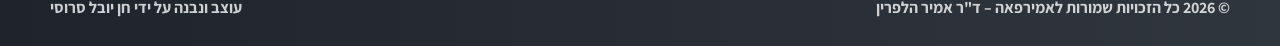
==== commit 515b20d0: "Update index.html" ====
--- a/index.html
+++ b/index.html
@@ -131,7 +131,7 @@
         </div>
 
         <div class="about-photo">
-          <img src="dr-amir.png" alt="ד&quot;ר אמיר בטיפול" loading="lazy">
+          <img src="banner.png" alt="ד&quot;ר אמיר בטיפול" loading="lazy">
         </div>
       </div>
     </section>
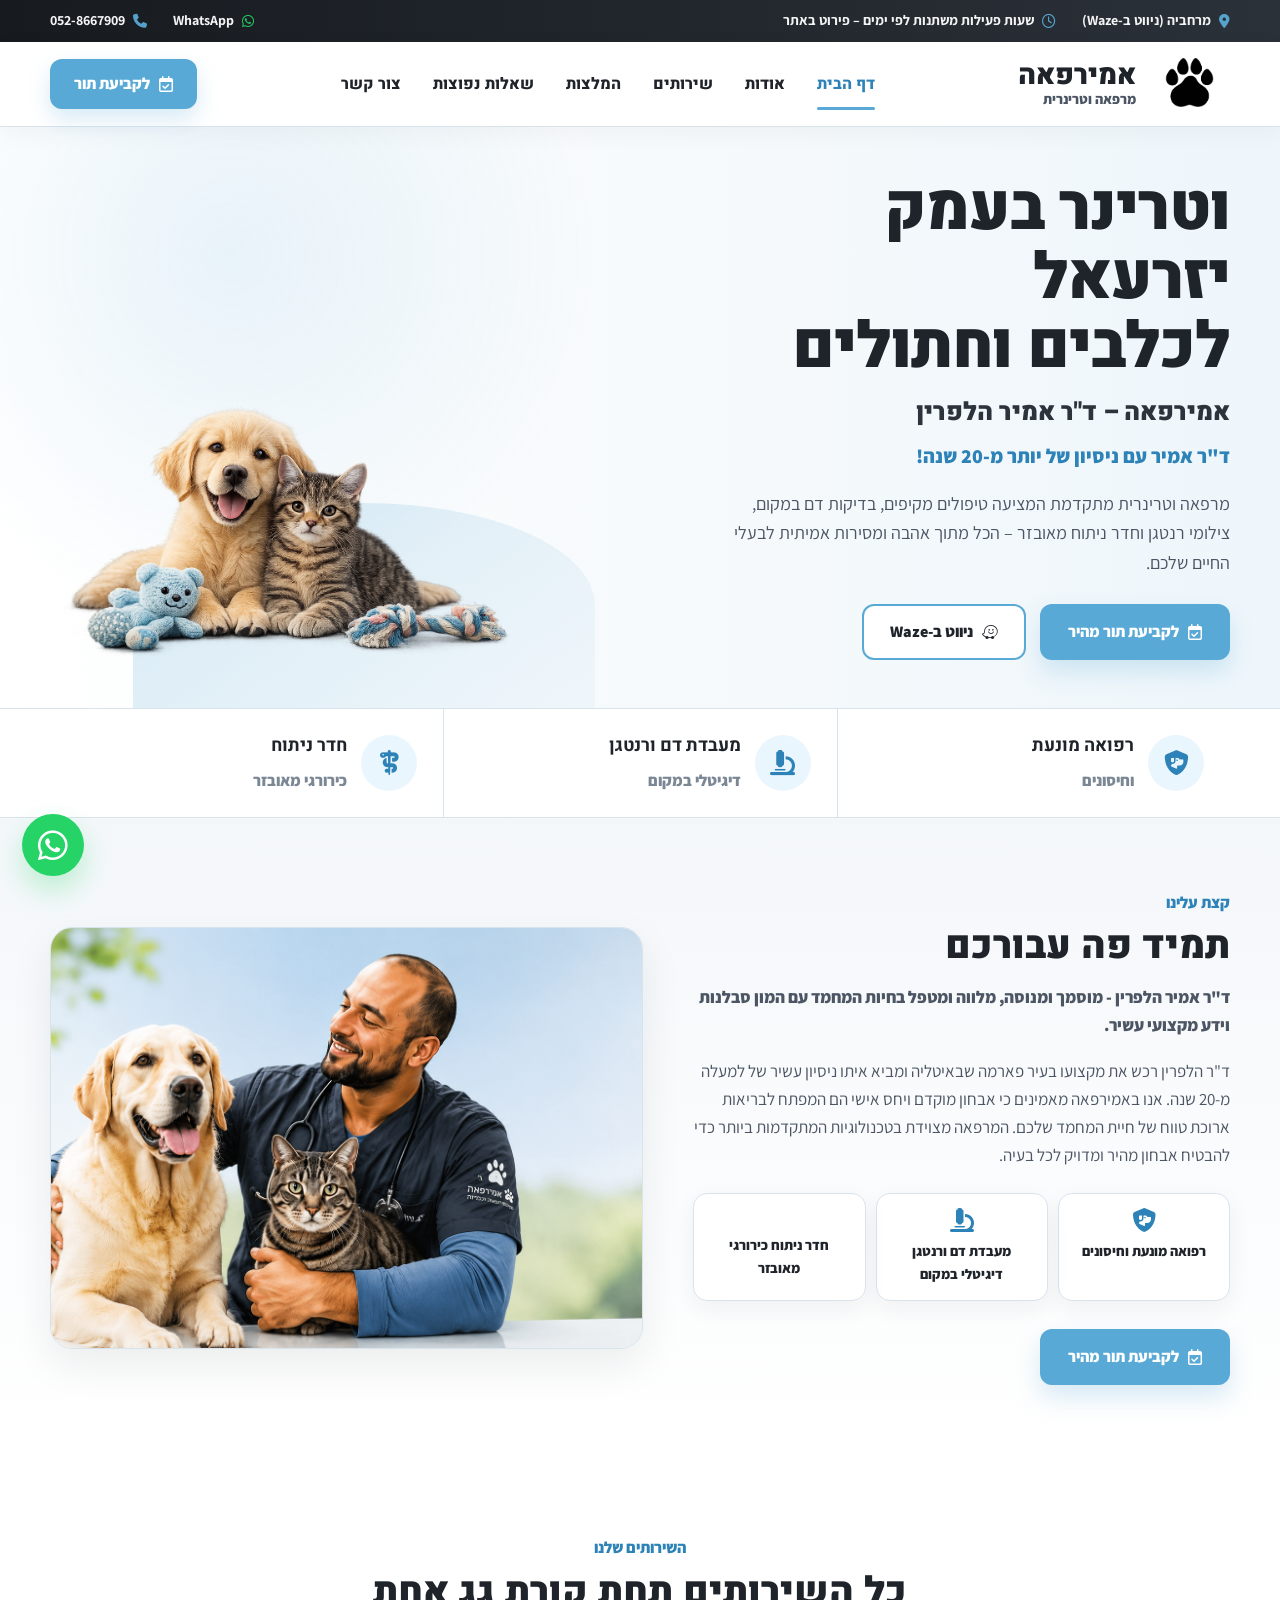
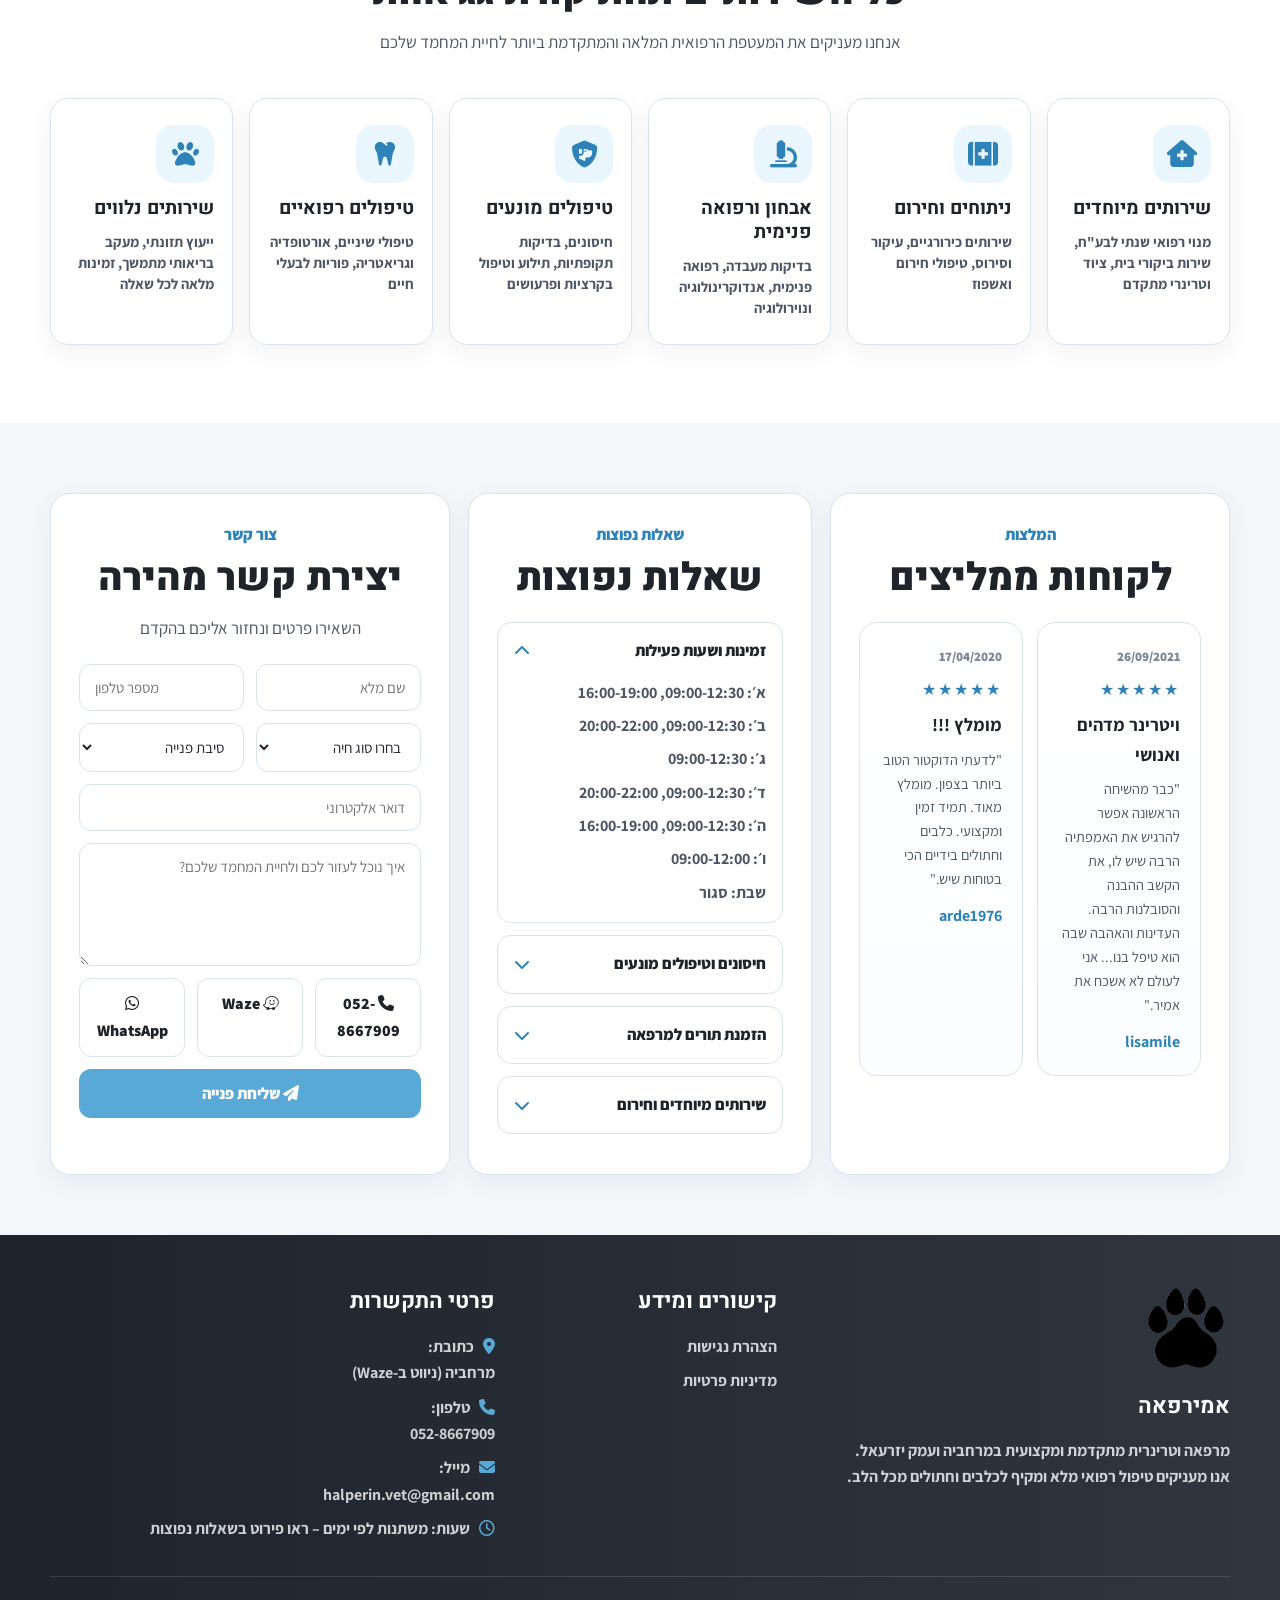
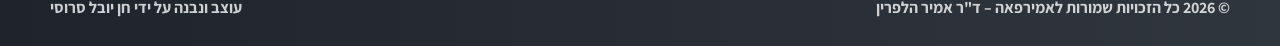
==== commit 78d7eab9: "Update index.html" ====
--- a/index.html
+++ b/index.html
@@ -84,7 +84,7 @@
         </div>
 
         <div class="hero-image">
-          <img src="dr-amir.png" alt="ד&quot;ר אמיר הלפרין עם כלב">
+          <img src="banner.png" alt="ד&quot;ר אמיר הלפרין עם כלב">
         </div>
       </div>
     </section>
@@ -131,7 +131,7 @@
         </div>
 
         <div class="about-photo">
-          <img src="banner.png" alt="ד&quot;ר אמיר בטיפול" loading="lazy">
+          <img src="dr-amir.png" alt="ד&quot;ר אמיר בטיפול" loading="lazy">
         </div>
       </div>
     </section>
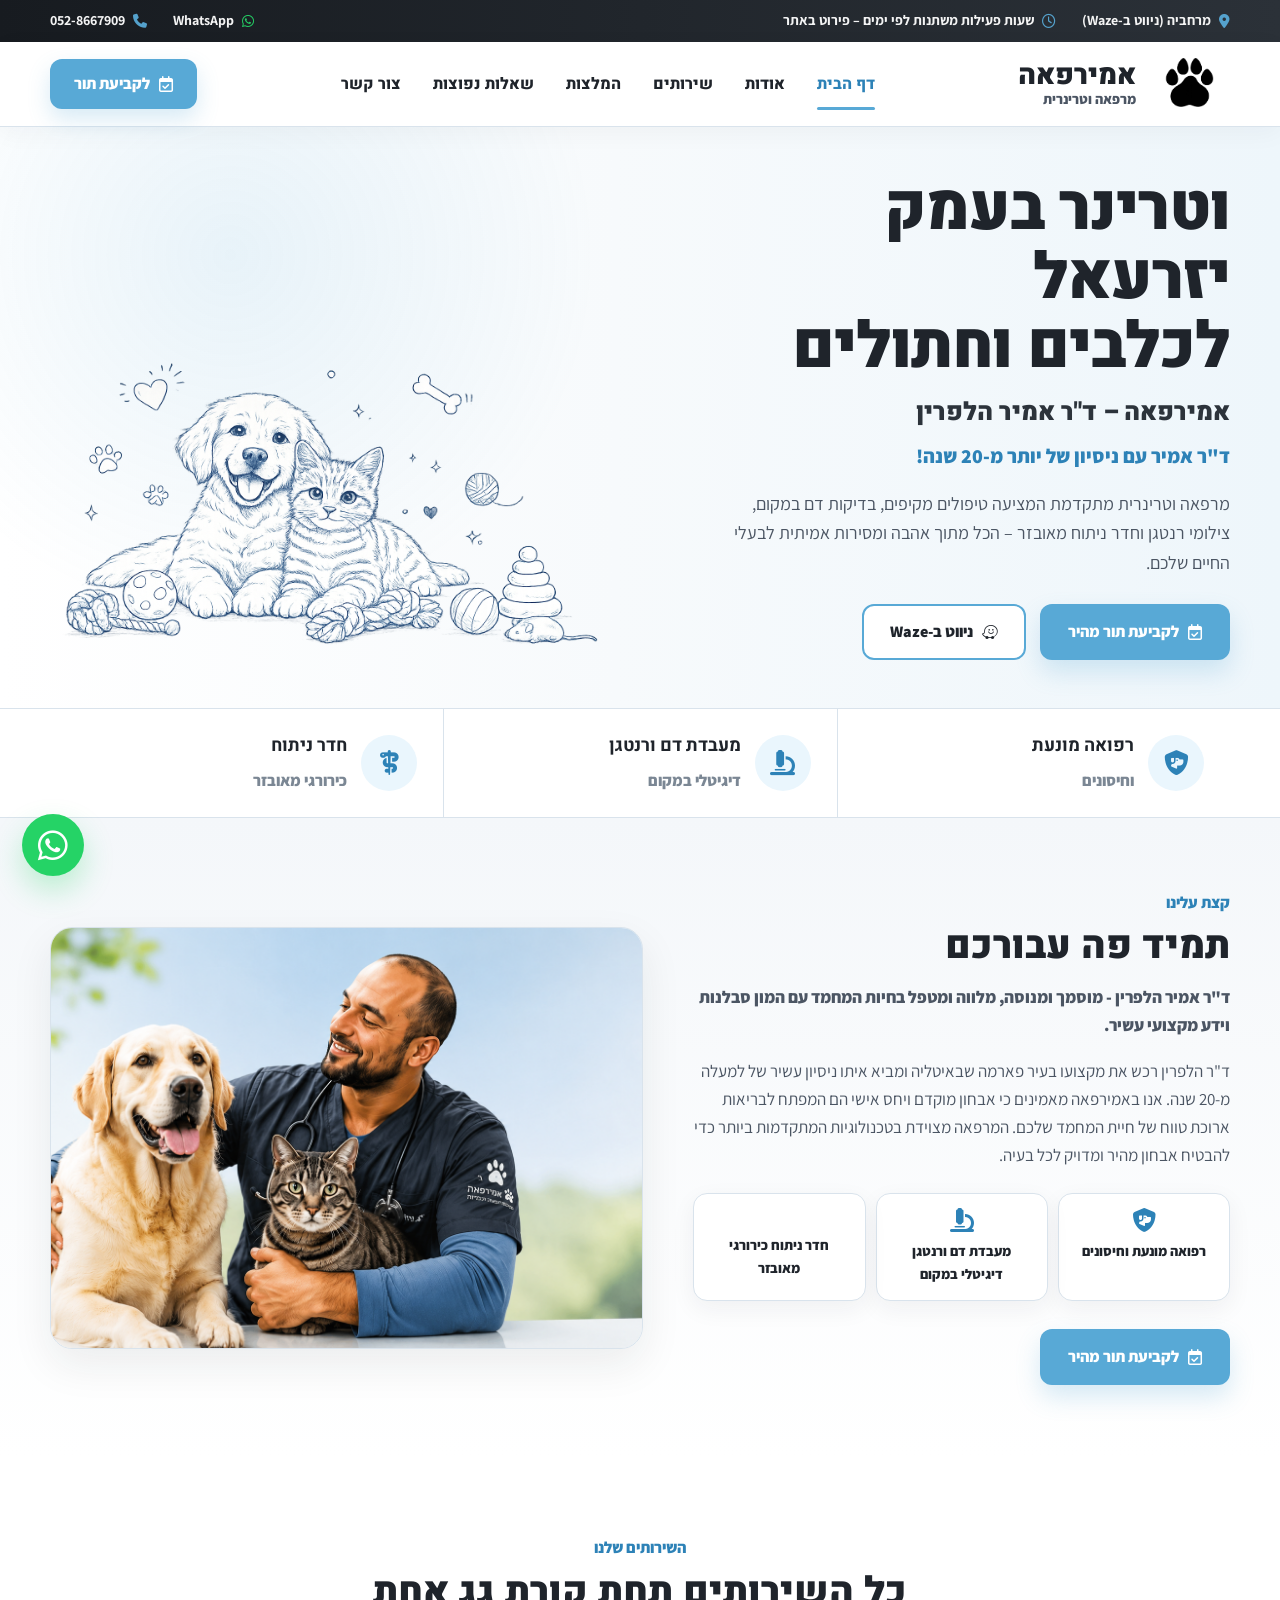
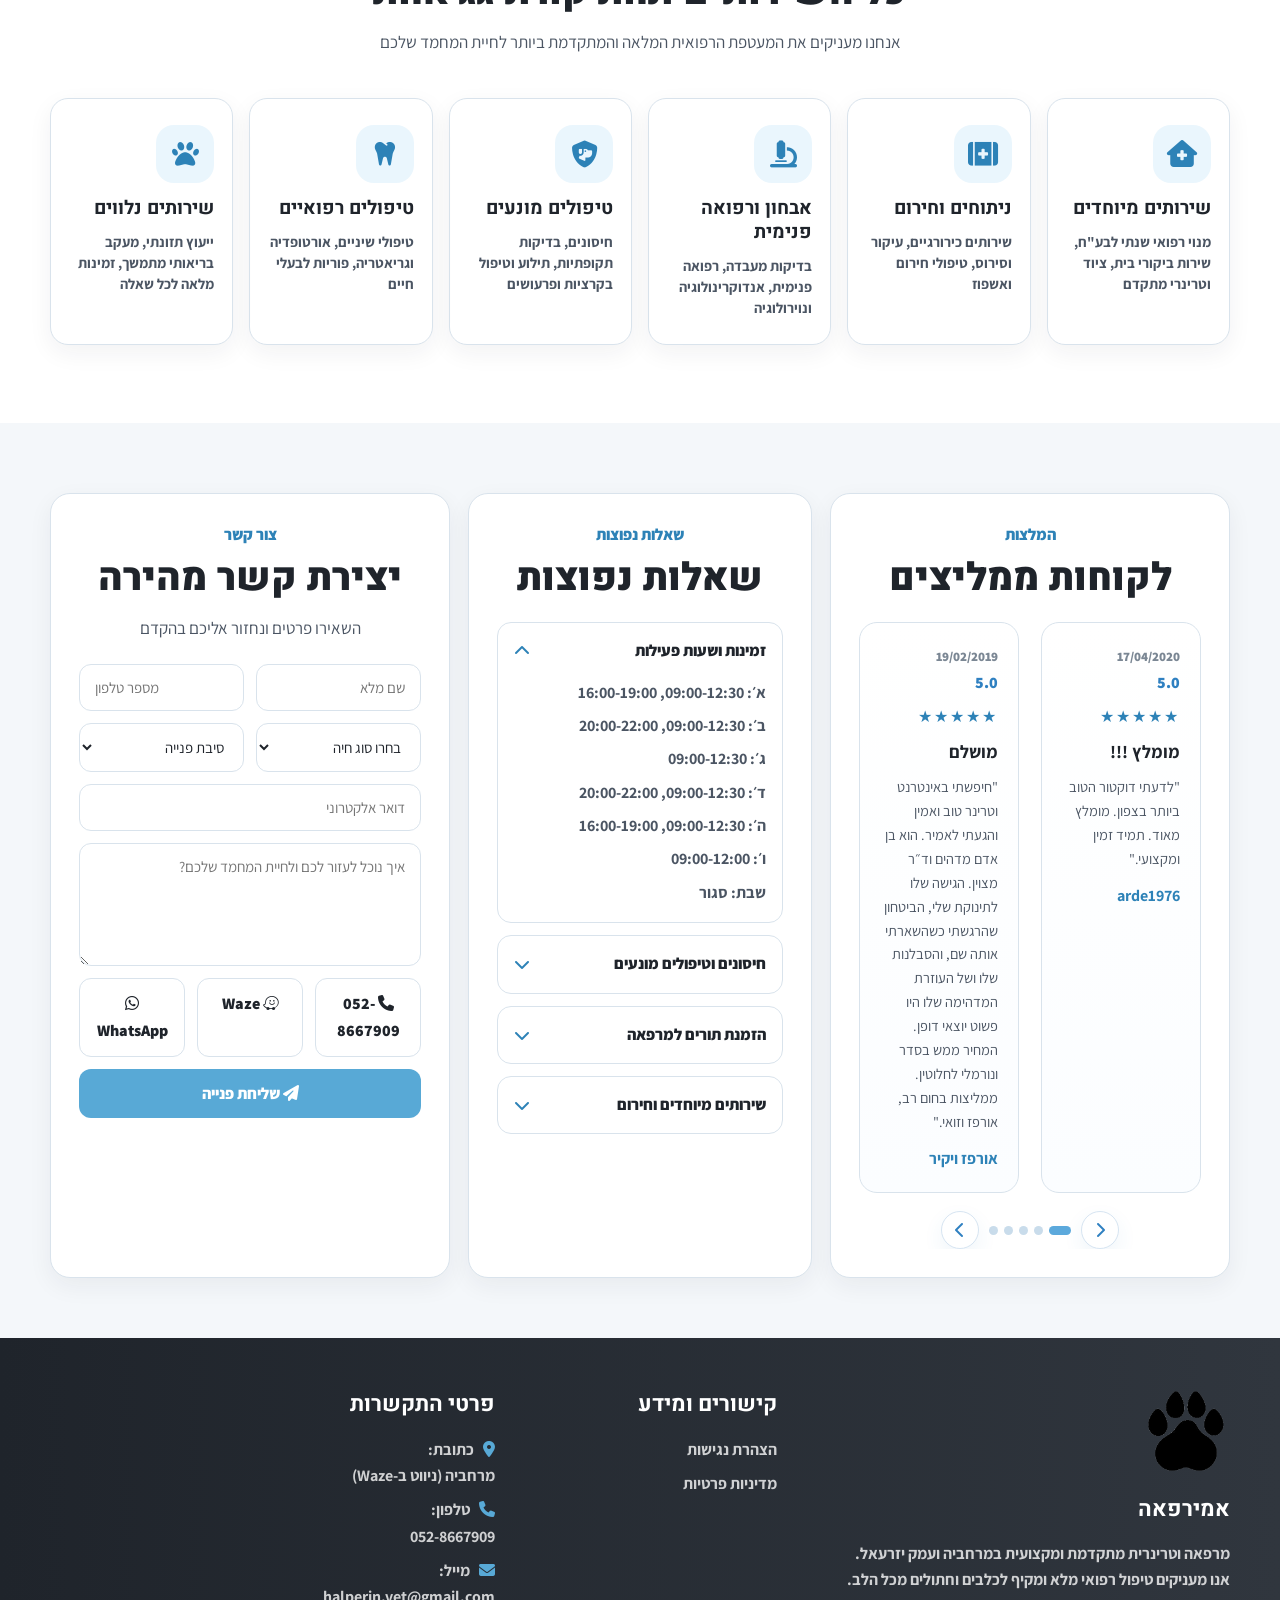
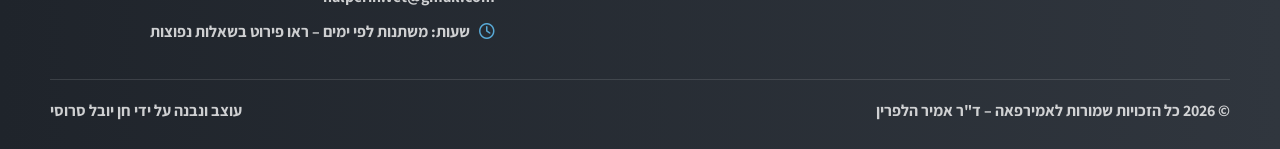
==== commit 57fed259: "Update index.html" ====
--- a/index.html
+++ b/index.html
@@ -12,6 +12,89 @@
 
   <link rel="stylesheet" href="https://cdnjs.cloudflare.com/ajax/libs/font-awesome/6.5.0/css/all.min.css" />
   <link rel="stylesheet" href="style.css" />
+
+  <style>
+    /* תיקון קטן: מסיר את החתיכה/קישוט הכחול שמופיע ליד/מתחת לבאנר */
+    .hero-image::before,
+    .hero-image::after {
+      display: none !important;
+      content: none !important;
+    }
+
+    .testimonial-slider {
+      position: relative;
+      overflow: hidden;
+    }
+
+    .testimonial-grid {
+      display: grid;
+      grid-template-columns: repeat(2, minmax(0, 1fr));
+      gap: 22px;
+      transition: opacity .25s ease;
+    }
+
+    .testimonial-grid.is-changing {
+      opacity: 0;
+    }
+
+    .testimonial-card {
+      min-height: 300px;
+    }
+
+    .testimonial-rating {
+      color: #2f80c1;
+      font-weight: 800;
+      margin-bottom: 8px;
+    }
+
+    .testimonial-controls {
+      display: flex;
+      align-items: center;
+      justify-content: center;
+      gap: 10px;
+      margin-top: 18px;
+    }
+
+    .testimonial-controls button {
+      width: 38px;
+      height: 38px;
+      border-radius: 999px;
+      border: 1px solid #d7e5f2;
+      background: #fff;
+      color: #2f80c1;
+      cursor: pointer;
+      font-size: 16px;
+      box-shadow: 0 8px 20px rgba(47,128,193,.08);
+    }
+
+    .testimonial-dots {
+      display: flex;
+      align-items: center;
+      gap: 6px;
+    }
+
+    .testimonial-dots button {
+      width: 9px;
+      height: 9px;
+      padding: 0;
+      border-radius: 999px;
+      border: 0;
+      background: #c9dceb;
+      box-shadow: none;
+    }
+
+    .testimonial-dots button.active {
+      width: 22px;
+      background: #5ca9dc;
+    }
+
+    @media (max-width: 700px) {
+      .testimonial-grid {
+        grid-template-columns: 1fr;
+      }
+    }
+  </style>
+
 </head>
 
 <body>
@@ -188,22 +271,13 @@
             <h2>לקוחות ממליצים</h2>
           </div>
 
-          <div class="testimonial-grid">
-            <article>
-              <span>26/09/2021</span>
-              <div class="stars">★★★★★</div>
-              <h3>ויטרינר מדהים ואנושי</h3>
-              <p>"כבר מהשיחה הראשונה אפשר להרגיש את האמפתיה הרבה שיש לו, את הקשב ההבנה והסובלנות הרבה. העדינות והאהבה שבה הוא טיפל בנו... אני לעולם לא אשכח את אמיר."</p>
-              <strong>lisamile</strong>
-            </article>
-
-            <article>
-              <span>17/04/2020</span>
-              <div class="stars">★★★★★</div>
-              <h3>מומלץ !!!</h3>
-              <p>"לדעתי הדוקטור הטוב ביותר בצפון. מומלץ מאוד. תמיד זמין ומקצועי. כלבים וחתולים בידיים הכי בטוחות שיש."</p>
-              <strong>arde1976</strong>
-            </article>
+          <div class="testimonial-slider" aria-label="המלצות לקוחות מתחלפות">
+            <div class="testimonial-grid" id="testimonialGrid"></div>
+            <div class="testimonial-controls">
+              <button type="button" id="testimonialNext" aria-label="המלצה הבאה"><i class="fa-solid fa-chevron-right"></i></button>
+              <div class="testimonial-dots" id="testimonialDots" aria-label="בחירת קבוצת המלצות"></div>
+              <button type="button" id="testimonialPrev" aria-label="המלצה קודמת"><i class="fa-solid fa-chevron-left"></i></button>
+            </div>
           </div>
         </section>
 
@@ -342,6 +416,141 @@
         });
       });
     }
+
+
+    const testimonials = [
+      {
+        name: 'arde1976',
+        rating: '5.0',
+        date: '17/04/2020',
+        title: 'מומלץ !!!',
+        text: 'לדעתי דוקטור הטוב ביותר בצפון. מומלץ מאוד. תמיד זמין ומקצועי.'
+      },
+      {
+        name: 'אורפז ויקיר',
+        rating: '5.0',
+        date: '19/02/2019',
+        title: 'מושלם',
+        text: 'חיפשתי באינטרנט וטרינר טוב ואמין והגעתי לאמיר. הוא בן אדם מדהים וד״ר מצוין. הגישה שלו לתינוקת שלי, הביטחון שהרגשתי כשהשארתי אותה שם, והסבלנות שלו ושל העוזרת המדהימה שלו היו פשוט יוצאי דופן. המחיר ממש בסדר ונורמלי לחלוטין. ממליצות בחום רב, אורפז וזואי.'
+      },
+      {
+        name: 'Marina',
+        rating: '5.0',
+        date: '07/07/2018',
+        title: 'מומלץ!',
+        text: 'כבר מספר שנים הכלב שלי מטופל אצלו ולא מחליפה אותו. שירות מעולה, תמיד זמין, מחיר הוגן לכל בעיה. ממליצה בחום!'
+      },
+      {
+        name: 'נתי',
+        rating: '4.4',
+        date: '29/08/2017',
+        title: 'שירות מעולה',
+        text: 'פניתי לבית העסק לצורך טיפול בכלב, קיבלתי שירות מעולה, הכלב טופל טוב, שילמתי מחיר בהתאם לציפיותיי, בחנתי הצעות נוספות ובחרתי בו הטוב מביניהם לדעתי.'
+      },
+      {
+        name: 'יוסי',
+        rating: '4.6',
+        date: '20/04/2016',
+        title: 'מקצועי ונפלא',
+        text: 'פניתי לאמירפאה לצורך טיפול בכלב. השירות היה מקצועי מאוד, היחס נפלא, קיבלו אותי בדיוק בזמן והמחיר היה סביר. בחרתי במרפאה כי היא קרובה ונוחה.'
+      },
+      {
+        name: 'עדיאל',
+        rating: '4.6',
+        date: '24/03/2016',
+        title: 'זמין גם בלילה',
+        text: 'פניתי לטיפול לכלבה. הוא היה היחידי שהיה זמין בלילה. הוא אדיב וטיפל בכלבה טוב.'
+      },
+      {
+        name: 'מאיה',
+        rating: '5.0',
+        date: '24/03/2016',
+        title: 'שירות מעולה',
+        text: 'פניתי לצורך בדיקה של כלבה. נותן שירות מעולה, אדיב ונחמד, היה זמין. המחיר היה בהתאם לציפיות.'
+      },
+      {
+        name: 'עינת',
+        rating: '5.0',
+        date: '24/03/2016',
+        title: 'אדיב והוגן',
+        text: 'פניתי לחיסון כלב. שירות אדיב במחיר הוגן. הכלב מרגיש טוב.'
+      },
+      {
+        name: 'Arbel',
+        rating: '5.0',
+        date: '17/03/2016',
+        title: 'מרפאה מצוינת',
+        text: 'הכלבה שלי אינה פשוטה ומאוד מפחדת, אבל אמיר הצליח להתחבב עליה ולבדוק אותה בלי לטשטש. הטיפול מקצועי ואדיב, ובהמשך הוא תמיד מתקשר לשאול מה שלומה ואם הטיפול עובד. תודה רבה על שירות מופלא, נמשיך לבקר.'
+      },
+      {
+        name: 'קסניה',
+        rating: '4.6',
+        date: '08/03/2016',
+        title: 'מקצועי ואדיב',
+        text: 'פניתי לאמירפאה לטיפול בכלבה שנדרסה על ידי רכב. עשו לה צילום רנטגן וטשטוש. השירות מאוד מקצועי, היחס אדיב, עמדו בזמנים והגעתי לפי המלצה שקיבלתי.'
+      }
+    ];
+
+    const testimonialGrid = document.getElementById('testimonialGrid');
+    const testimonialDots = document.getElementById('testimonialDots');
+    const testimonialNext = document.getElementById('testimonialNext');
+    const testimonialPrev = document.getElementById('testimonialPrev');
+    let testimonialIndex = 0;
+    const testimonialsPerPage = 2;
+    const totalTestimonialPages = Math.ceil(testimonials.length / testimonialsPerPage);
+
+    function renderStars(rating) {
+      const fullStars = Math.round(Number(rating));
+      return '★'.repeat(fullStars) + '☆'.repeat(5 - fullStars);
+    }
+
+    function renderTestimonials() {
+      if (!testimonialGrid || !testimonialDots) return;
+
+      testimonialGrid.classList.add('is-changing');
+
+      setTimeout(() => {
+        const start = testimonialIndex * testimonialsPerPage;
+        const current = testimonials.slice(start, start + testimonialsPerPage);
+
+        testimonialGrid.innerHTML = current.map(item => `
+          <article class="testimonial-card">
+            <span>${item.date}</span>
+            <div class="testimonial-rating">${item.rating}</div>
+            <div class="stars">${renderStars(item.rating)}</div>
+            <h3>${item.title}</h3>
+            <p>"${item.text}"</p>
+            <strong>${item.name}</strong>
+          </article>
+        `).join('');
+
+        testimonialDots.innerHTML = Array.from({ length: totalTestimonialPages }, (_, i) => `
+          <button type="button" class="${i === testimonialIndex ? 'active' : ''}" aria-label="מעבר לקבוצת המלצות ${i + 1}"></button>
+        `).join('');
+
+        testimonialDots.querySelectorAll('button').forEach((dot, i) => {
+          dot.addEventListener('click', () => {
+            testimonialIndex = i;
+            renderTestimonials();
+          });
+        });
+
+        testimonialGrid.classList.remove('is-changing');
+      }, 180);
+    }
+
+    function moveTestimonials(direction) {
+      testimonialIndex = (testimonialIndex + direction + totalTestimonialPages) % totalTestimonialPages;
+      renderTestimonials();
+    }
+
+    if (testimonialNext && testimonialPrev) {
+      testimonialNext.addEventListener('click', () => moveTestimonials(1));
+      testimonialPrev.addEventListener('click', () => moveTestimonials(-1));
+      renderTestimonials();
+      setInterval(() => moveTestimonials(1), 6500);
+    }
+
   </script>
 </body>
 </html>
